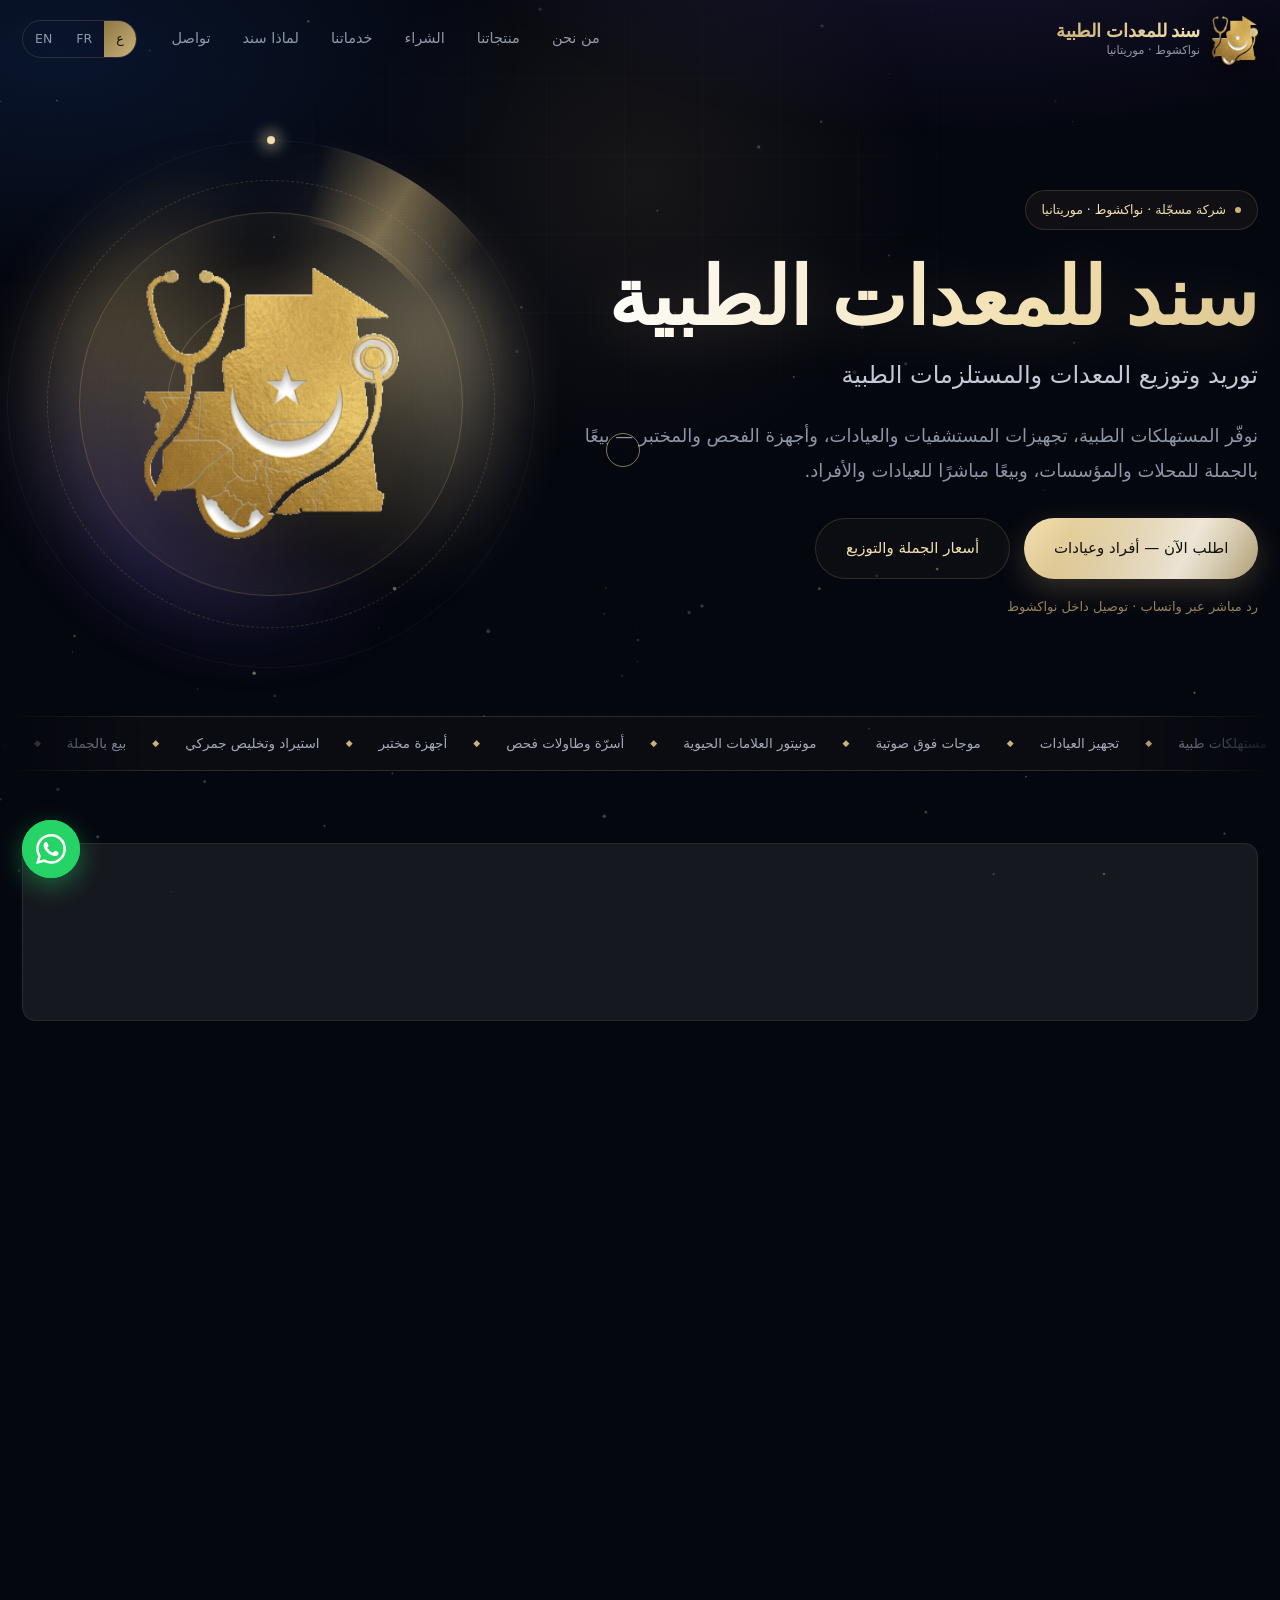
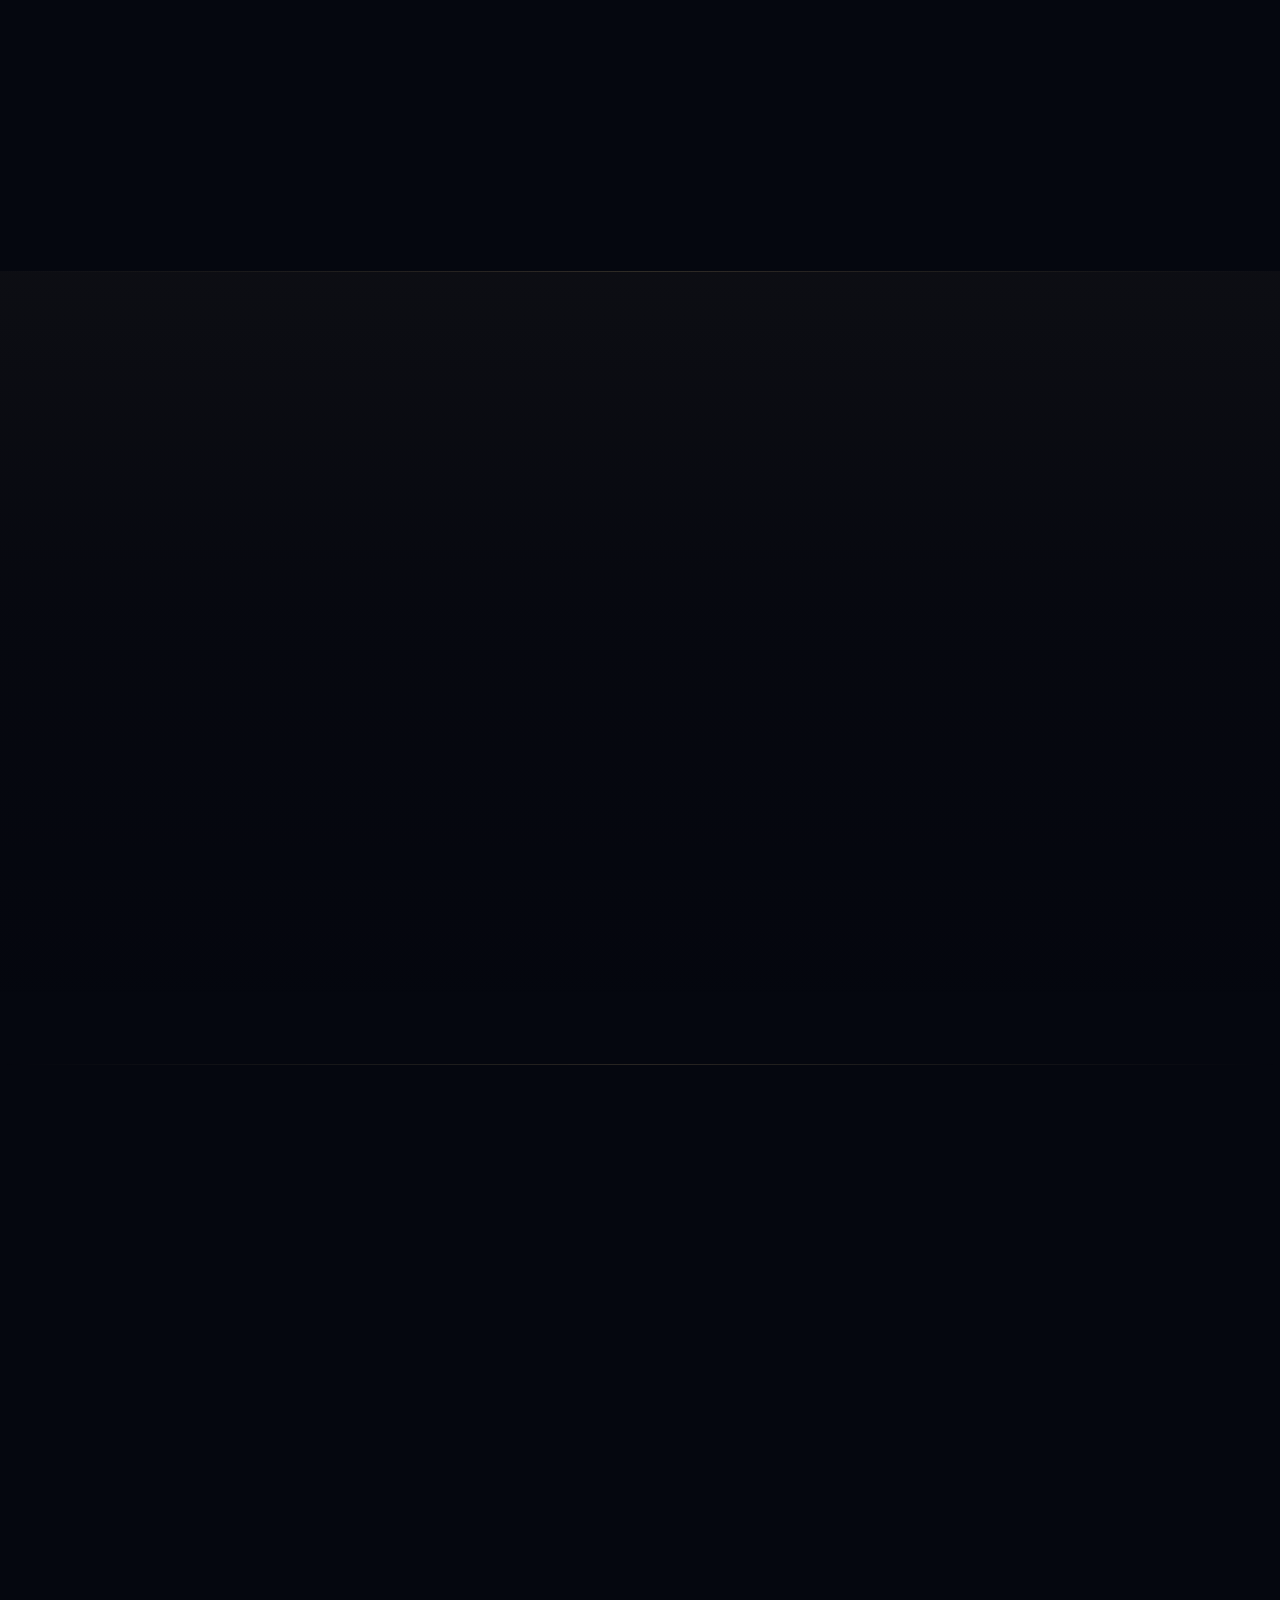
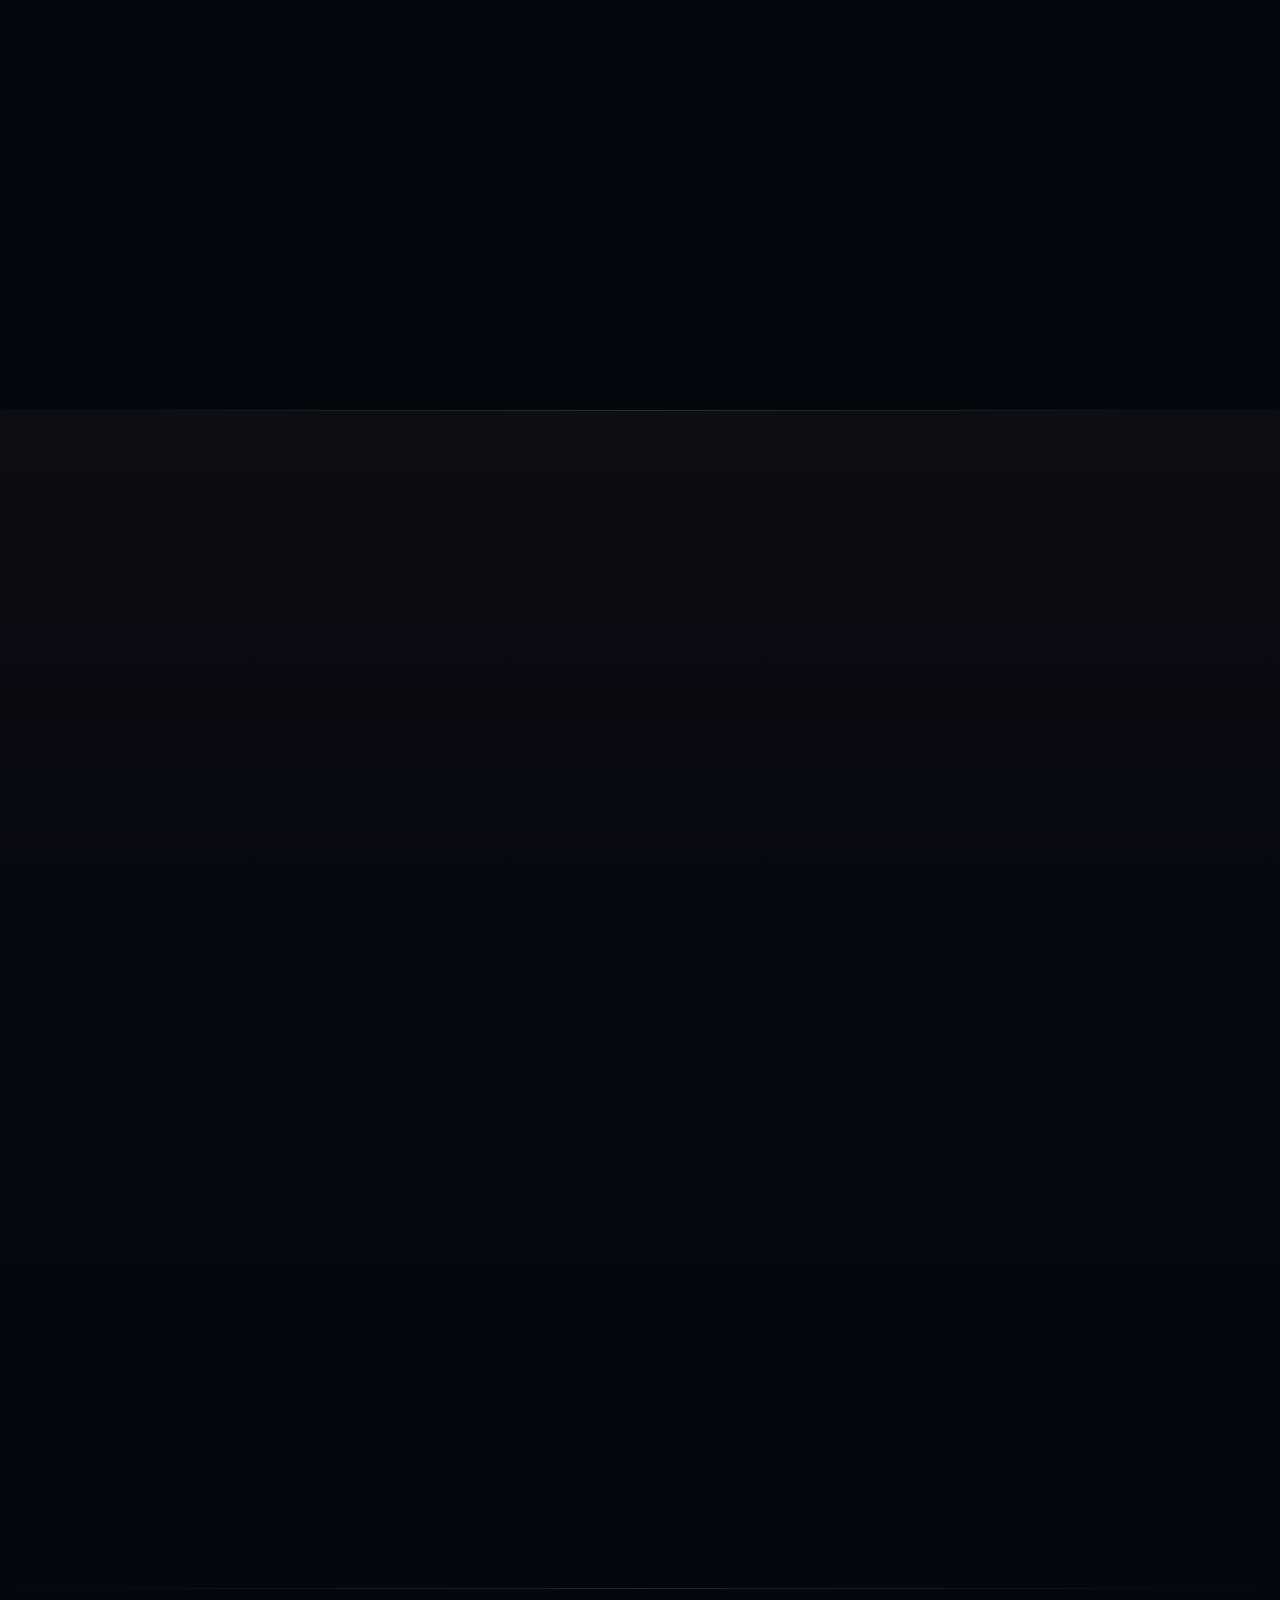
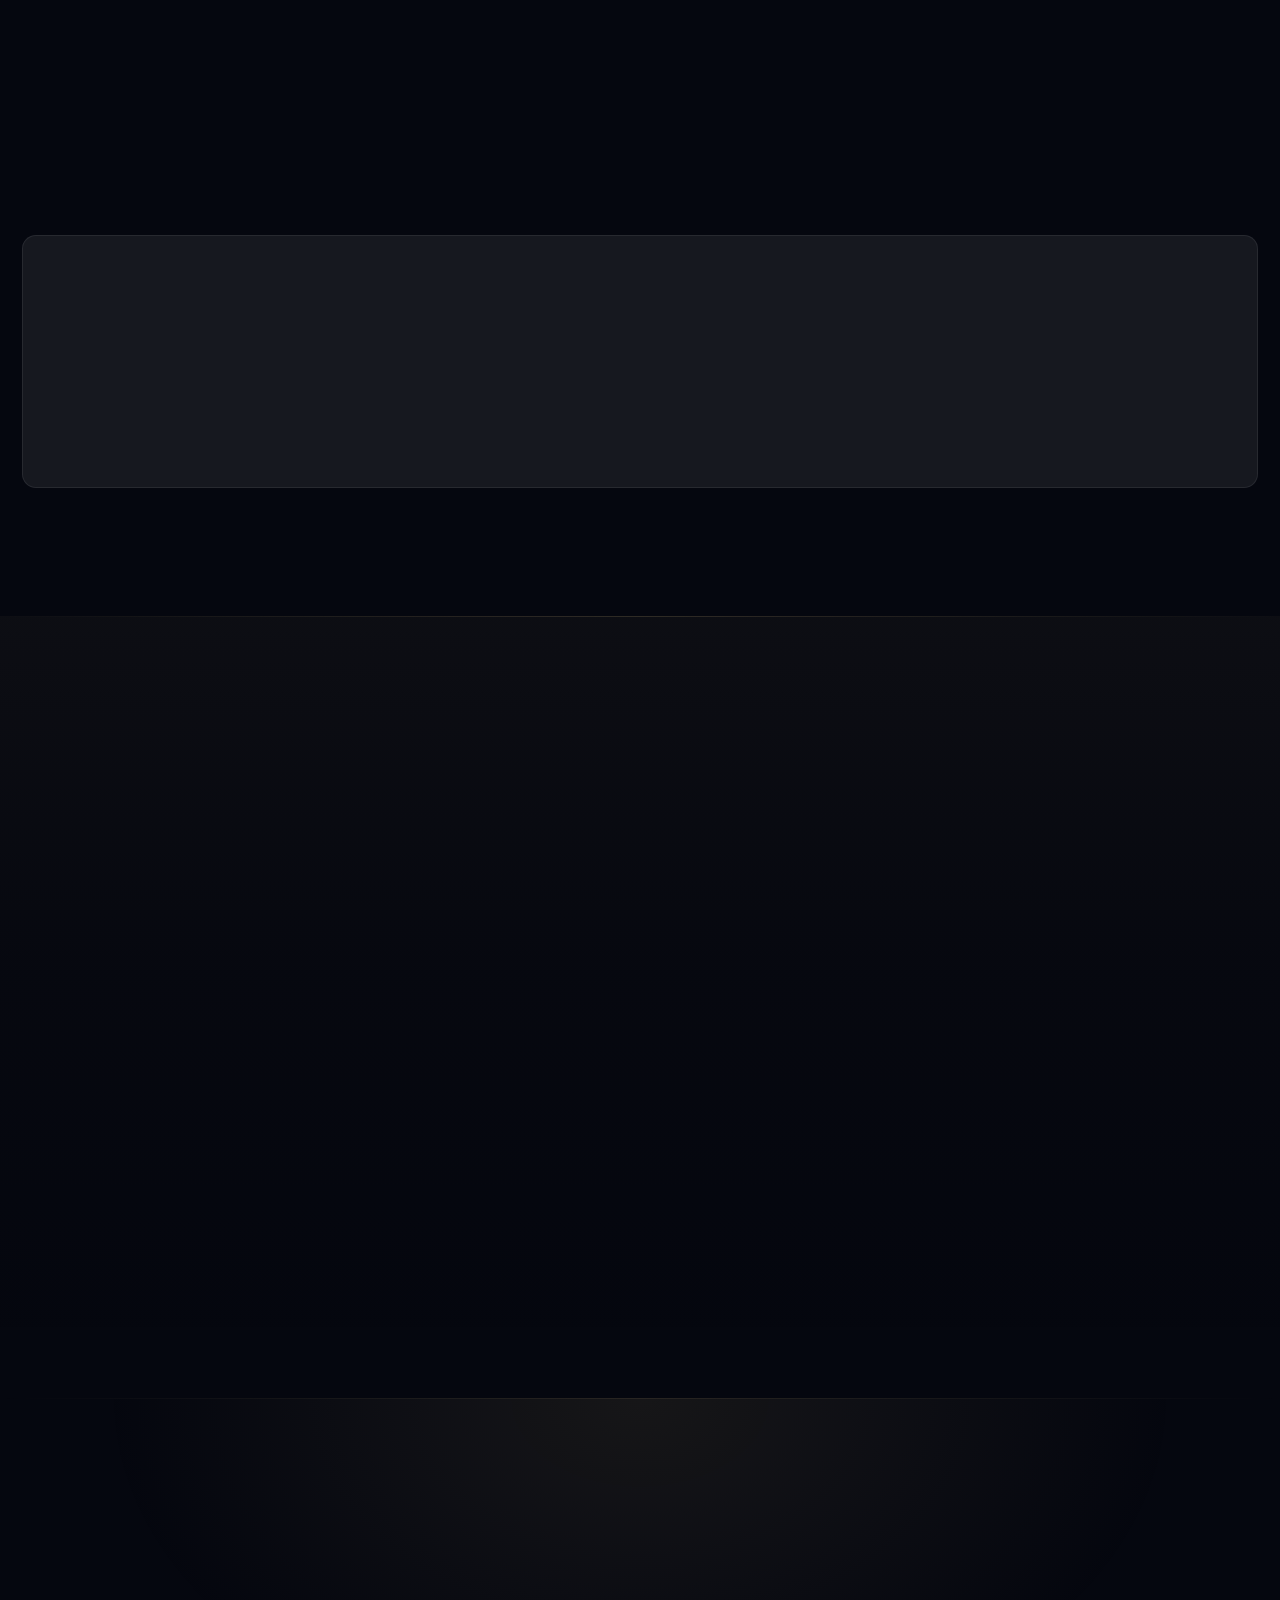
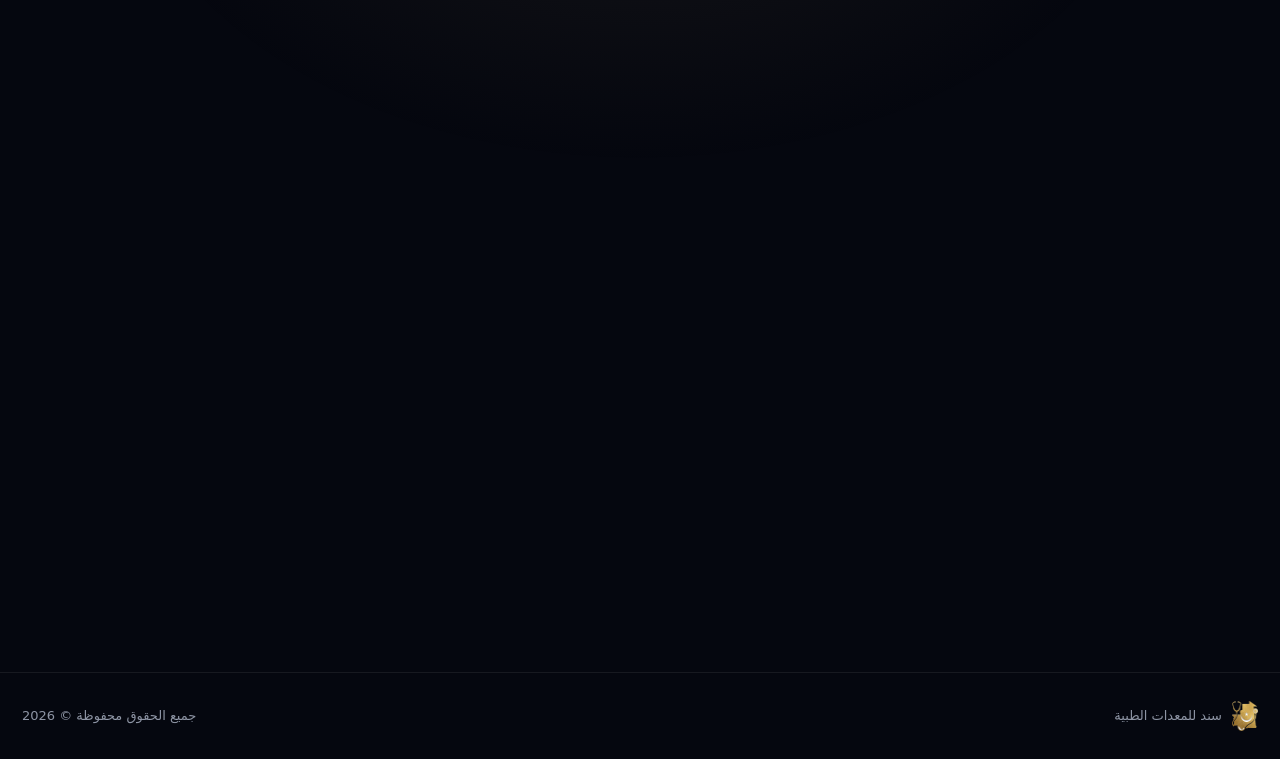
==== index.html @ a278392a "ربط الموقع بموقع الشركة على خرائط Google - إحداثيات وعنوان الشارع و hasMap/sameAs في بيانات Organiza" ====
<!DOCTYPE html>
<html lang="ar" dir="rtl">
<head>
<meta charset="utf-8">
<meta name="viewport" content="width=device-width, initial-scale=1">
<meta http-equiv="Content-Security-Policy" content="default-src 'none'; script-src 'self'; style-src 'self' https://fonts.googleapis.com; font-src https://fonts.gstatic.com; img-src 'self' data:; connect-src 'none'; object-src 'none'; base-uri 'none'; form-action 'none'; frame-src 'none'; manifest-src 'self'; upgrade-insecure-requests">
<meta name="referrer" content="strict-origin-when-cross-origin">
<title>سند للمعدات الطبية — توريد وتوزيع المعدات والمستلزمات الطبية | نواكشوط</title>
<meta name="description" content="شركة سند للمعدات الطبية في نواكشوط: مستهلكات طبية، تجهيز المستشفيات والعيادات، أجهزة فحص وتشخيص وأجهزة مختبر. بيع بالجملة للمحلات والمؤسسات وبيع مباشر للعيادات والأفراد.">
<meta name="theme-color" content="#05070f">
<meta name="application-name" content="سند للمعدات الطبية">
<meta name="apple-mobile-web-app-title" content="سند">
<link rel="canonical" href="https://mohamedabdselam.com/">
<meta property="og:type" content="website">
<meta property="og:url" content="https://mohamedabdselam.com/">
<meta property="og:site_name" content="سند للمعدات الطبية">
<meta property="og:title" content="سند للمعدات الطبية — نواكشوط، موريتانيا">
<meta property="og:description" content="معدات ومستلزمات طبية: بيع بالجملة للمحلات والمؤسسات، وبيع مباشر للعيادات والأفراد.">
<meta property="og:image" content="https://mohamedabdselam.com/assets/brand/og-cover.jpg">
<meta property="og:image:width" content="1200">
<meta property="og:image:height" content="630">
<meta property="og:locale" content="ar_MR">
<meta property="og:locale:alternate" content="fr_FR">
<meta property="og:locale:alternate" content="en_US">
<meta name="twitter:card" content="summary_large_image">
<meta name="twitter:title" content="سند للمعدات الطبية — نواكشوط، موريتانيا">
<meta name="twitter:description" content="معدات ومستلزمات طبية: بيع بالجملة للمحلات والمؤسسات، وبيع مباشر للعيادات والأفراد.">
<meta name="twitter:image" content="https://mohamedabdselam.com/assets/brand/og-cover.jpg">
<link rel="icon" href="assets/brand/favicon-64.png">
<link rel="apple-touch-icon" href="assets/brand/logo-256.png">
<link rel="preconnect" href="https://fonts.googleapis.com">
<link rel="preconnect" href="https://fonts.gstatic.com" crossorigin>
<link href="https://fonts.googleapis.com/css2?family=Amiri:wght@400;700&family=Cormorant+Garamond:wght@300;400;600&family=IBM+Plex+Sans+Arabic:wght@300;400;500;600&family=Inter:wght@300;400;500;600&display=swap" rel="stylesheet">
<link rel="stylesheet" href="assets/css/site.css">
<script src="assets/js/site.js" defer></script>
<script type="application/ld+json">
{
  "@context": "https://schema.org",
  "@graph": [
    {
      "@type": "WebSite",
      "@id": "https://mohamedabdselam.com/#website",
      "url": "https://mohamedabdselam.com/",
      "name": "سند للمعدات الطبية",
      "alternateName": ["سند", "Sened", "Sened Medical Equipment", "Sened Équipements Médicaux"],
      "inLanguage": ["ar", "fr", "en"],
      "publisher": { "@id": "https://mohamedabdselam.com/#organization" }
    },
    {
      "@type": ["Organization", "MedicalBusiness"],
      "@id": "https://mohamedabdselam.com/#organization",
      "name": "سند للمعدات الطبية",
      "alternateName": ["سند", "Sened", "Sened Medical Equipment", "Sened Équipements Médicaux"],
      "legalName": "سند للمعدات الطبية",
      "url": "https://mohamedabdselam.com/",
      "logo": {
        "@type": "ImageObject",
        "url": "https://mohamedabdselam.com/assets/brand/logo-256.png",
        "width": 256,
        "height": 259
      },
      "image": "https://mohamedabdselam.com/assets/brand/og-cover.jpg",
      "description": "توريد وتوزيع المعدات والمستلزمات الطبية في موريتانيا: بيع بالجملة للمحلات والمؤسسات، وبيع مباشر للعيادات والأفراد.",
      "address": {
        "@type": "PostalAddress",
        "streetAddress": "Medina 3",
        "addressLocality": "Nouakchott",
        "addressCountry": "MR"
      },
      "geo": { "@type": "GeoCoordinates", "latitude": 18.0822964, "longitude": -15.9849245 },
      "hasMap": "https://maps.google.com/?cid=6423900391902824991",
      "sameAs": ["https://maps.google.com/?cid=6423900391902824991"],
      "areaServed": { "@type": "Country", "name": "Mauritania" },
      "email": "contact@mohamedabdselam.com",
      "telephone": "+222-32-22-22-06",
      "contactPoint": [
        { "@type": "ContactPoint", "telephone": "+222-32-22-22-06", "contactType": "sales", "availableLanguage": ["Arabic", "French", "English"] },
        { "@type": "ContactPoint", "telephone": "+222-24-55-55-06", "contactType": "wholesale", "availableLanguage": ["Arabic", "French", "English"] }
      ],
      "knowsAbout": ["Medical Equipment", "Medical Consumables", "Laboratory Equipment", "Hospital Furniture", "Ultrasound", "Customs Clearance", "Import & Distribution"]
    }
  ]
}
</script>
</head>
<body>

<a class="skip" href="#main" data-i18n="skip">تخطَّ إلى المحتوى</a>

<div id="preloader" aria-hidden="true">
  <div class="pre-mark"><img src="assets/brand/logo-mark.png" alt=""></div>
  <div class="pre-bar"><i></i></div>
</div>

<div id="progress" aria-hidden="true"></div>
<canvas id="dust" aria-hidden="true"></canvas>
<div id="spot" aria-hidden="true"></div>
<div id="grain" aria-hidden="true"></div>
<div id="cursor" aria-hidden="true"><b></b></div>

<header id="hd">
  <div class="hd-in">
    <a class="brand" href="#top">
      <span class="brand-mark"><img src="assets/brand/logo-mark.png" alt="" width="44" height="47"></span>
      <span class="brand-txt">
        <strong data-i18n="brand">سند للمعدات الطبية</strong>
        <em data-i18n="brandSub">نواكشوط · موريتانيا</em>
      </span>
    </a>

    <nav id="nav" aria-label="التنقل الرئيسي" data-i18n-aria="navAria">
      <a href="#about" data-i18n="nav1">من نحن</a>
      <a href="#products" data-i18n="nav2">منتجاتنا</a>
      <a href="#buy" data-i18n="nav3">الشراء</a>
      <a href="#services" data-i18n="nav4">خدماتنا</a>
      <a href="#why" data-i18n="nav5">لماذا سند</a>
      <a href="#contact" data-i18n="nav6">تواصل</a>
    </nav>

    <div class="hd-side">
      <div class="lang" role="group" aria-label="اللغة" data-i18n-aria="langAria">
        <button type="button" data-lang="ar" class="on">ع</button>
        <button type="button" data-lang="fr">FR</button>
        <button type="button" data-lang="en">EN</button>
      </div>
      <button type="button" id="burger" aria-label="القائمة" data-i18n-aria="menuAria" aria-expanded="false"><i></i><i></i><i></i></button>
    </div>
  </div>
</header>

<main id="main">

  <section class="hero" id="top">
    <div class="hero-glow" data-px="0.04"></div>
    <div class="hero-grid" aria-hidden="true"></div>

    <div class="wrap hero-in">
      <div class="hero-txt">
        <p class="kicker rv"><span data-i18n="heroKicker">شركة مسجّلة · نواكشوط · موريتانيا</span></p>
        <h1 class="rv">
          <span class="h1-ar" data-i18n="heroTitle">سند للمعدات الطبية</span>
          <span class="h1-line" data-i18n="heroTitle2">توريد وتوزيع المعدات والمستلزمات الطبية</span>
        </h1>
        <p class="lead rv" data-i18n="heroSub">نوفّر المستهلكات الطبية، تجهيزات المستشفيات والعيادات، وأجهزة الفحص والمختبر — بيعًا بالجملة للمحلات والمؤسسات، وبيعًا مباشرًا للعيادات والأفراد.</p>
        <div class="hero-cta rv">
          <a class="btn btn-gold mag" href="https://wa.me/22232222206" target="_blank" rel="noopener noreferrer">
            <span data-i18n="ctaRetail">اطلب الآن — أفراد وعيادات</span>
          </a>
          <a class="btn btn-ghost mag" href="#buy"><span data-i18n="ctaWholesale">أسعار الجملة والتوزيع</span></a>
        </div>
        <p class="hero-note rv" data-i18n="heroNote">رد مباشر عبر واتساب · توصيل داخل نواكشوط</p>
      </div>

      <div class="hero-logo rv" data-px="-0.05">
        <div class="stage">
          <span class="halo"></span>
          <span class="ring r1"></span>
          <span class="ring r2"></span>
          <span class="ring r3"></span>
          <span class="orbit"><i></i></span>
          <img class="mark" src="assets/brand/logo-mark.png" alt="شعار سند للمعدات الطبية" data-i18n-alt="logoAlt" width="224" height="237">
          <span class="shine"></span>
          <span class="pulse"></span>
        </div>
      </div>
    </div>

    <div class="ticker" aria-hidden="true">
      <div class="ticker-in">
        <span data-i18n="tick1">مستهلكات طبية</span><b>◆</b>
        <span data-i18n="tick2">تجهيز العيادات</span><b>◆</b>
        <span data-i18n="tick3">موجات فوق صوتية</span><b>◆</b>
        <span data-i18n="tick4">مونيتور العلامات الحيوية</span><b>◆</b>
        <span data-i18n="tick5">أسرّة وطاولات فحص</span><b>◆</b>
        <span data-i18n="tick6">أجهزة مختبر</span><b>◆</b>
        <span data-i18n="tick7">استيراد وتخليص جمركي</span><b>◆</b>
        <span data-i18n="tick8">بيع بالجملة</span><b>◆</b>
      </div>
      <div class="ticker-in" aria-hidden="true">
        <span data-i18n="tick1">مستهلكات طبية</span><b>◆</b>
        <span data-i18n="tick2">تجهيز العيادات</span><b>◆</b>
        <span data-i18n="tick3">موجات فوق صوتية</span><b>◆</b>
        <span data-i18n="tick4">مونيتور العلامات الحيوية</span><b>◆</b>
        <span data-i18n="tick5">أسرّة وطاولات فحص</span><b>◆</b>
        <span data-i18n="tick6">أجهزة مختبر</span><b>◆</b>
        <span data-i18n="tick7">استيراد وتخليص جمركي</span><b>◆</b>
        <span data-i18n="tick8">بيع بالجملة</span><b>◆</b>
      </div>
    </div>
  </section>

  <section class="stats">
    <div class="wrap">
      <div class="stats-grid">
        <div class="stat rv"><span class="num" data-count="26">26</span><span class="lbl" data-i18n="stat1">نقطة بيع نزوّدها</span></div>
        <div class="stat rv"><span class="num" data-count="2020">2020</span><span class="lbl" data-i18n="stat2">في القطاع الطبي منذ</span></div>
        <div class="stat rv"><span class="num" data-count="2022">2022</span><span class="lbl" data-i18n="stat3">تخليص جمركي منذ</span></div>
        <div class="stat rv"><span class="num" data-count="100" data-suffix="%">100%</span><span class="lbl" data-i18n="stat4">دورة الاستيراد تُدار داخليًا</span></div>
      </div>
    </div>
  </section>

  <section class="sec" id="about">
    <div class="wrap about-grid">
      <div class="about-txt">
        <p class="label rv"><i></i><span data-i18n="aboutLabel">من نحن</span></p>
        <h2 class="rv" data-i18n="aboutTitle">شركة موريتانية للمعدات الطبية، من الاستيراد إلى بابك.</h2>
        <p class="rv" data-i18n="aboutP1">سند شركة مسجّلة في نواكشوط، متخصّصة في توريد المعدات والمستلزمات الطبية. نستورد مباشرة من الموردين والمصنّعين في الخارج، ونتولّى بأنفسنا كامل الدورة: التفاوض، الوثائق، الشحن، التخليص الجمركي، التخزين، ثم التوزيع.</p>
        <p class="rv" data-i18n="aboutP2">نعمل على مستويين في الوقت نفسه: توريد بالجملة لمحلات وشركات المعدات الطبية والمستشفيات، وبيع مباشر للعيادات والمهنيين والأفراد الذين يحتاجون جهازًا أو مستلزمات بعينها.</p>
        <p class="rv" data-i18n="aboutP3">لأننا نملك خبرة تخليص جمركي داخل الشركة، نحسب التكلفة النهائية قبل الشراء — فالسعر الذي نعرضه هو السعر الذي يصل.</p>
        <ul class="pills rv">
          <li data-i18n="pill1">استيراد مباشر</li>
          <li data-i18n="pill2">تخليص جمركي داخلي</li>
          <li data-i18n="pill3">مخزون دائم للمستهلكات</li>
          <li data-i18n="pill4">توصيل داخل نواكشوط</li>
        </ul>
      </div>
      <div class="about-media rv" data-px="-0.03">
        <div class="frame tilt">
          <img src="assets/gal-clinic.jpg" alt="غرفة فحص مجهّزة" data-i18n-alt="aboutImgAlt" loading="lazy" width="900" height="600">
          <span class="frame-corner tl"></span><span class="frame-corner tr"></span>
          <span class="frame-corner bl"></span><span class="frame-corner br"></span>
        </div>
        <p class="stamp" data-i18n="aboutStamp">نواكشوط · موريتانيا</p>
      </div>
    </div>
  </section>

  <section class="sec alt" id="products">
    <div class="wrap">
      <p class="label rv center"><i></i><span data-i18n="prodLabel">منتجاتنا</span></p>
      <h2 class="center rv" data-i18n="prodTitle">أربع عائلات من المنتجات نغطّيها بالكامل.</h2>
      <p class="sub center rv" data-i18n="prodSub">من القفاز الواحد إلى تجهيز عيادة كاملة أو جهاز موجات فوق صوتية.</p>

      <div class="cards">
        <article class="card tilt rv">
          <span class="card-n">01</span>
          <div class="card-img"><img src="assets/tiles/lab-tubes.jpg" alt="" loading="lazy" width="600" height="400"></div>
          <h3 data-i18n="p1t">المستهلكات الطبية</h3>
          <p data-i18n="p1d">قفازات، حقن، ضمادات وشاش، كمامات، مطهرات ومستلزمات الاستعمال اليومي — طلب متكرر ومخزون دائم.</p>
        </article>

        <article class="card tilt rv">
          <span class="card-n">02</span>
          <div class="card-img"><img src="assets/tiles/furn-examroom.jpg" alt="" loading="lazy" width="600" height="400"></div>
          <h3 data-i18n="p2t">تجهيز المستشفيات والعيادات</h3>
          <p data-i18n="p2d">أسرّة طبية، طاولات فحص، كراسي وعربات، أثاث ووحدات تجهيز أولي للغرف والأقسام.</p>
        </article>

        <article class="card tilt rv">
          <span class="card-n">03</span>
          <div class="card-img"><img src="assets/gal-ultrasound.jpg" alt="" loading="lazy" width="600" height="400"></div>
          <h3 data-i18n="p3t">أجهزة الفحص والتشخيص</h3>
          <p data-i18n="p3d">أجهزة الموجات فوق الصوتية (Ultrasound)، مونيتور العلامات الحيوية، وأجهزة الفحص السريري الأساسية.</p>
        </article>

        <article class="card tilt rv">
          <span class="card-n">04</span>
          <div class="card-img"><img src="assets/gal-analyser.jpg" alt="" loading="lazy" width="600" height="400"></div>
          <h3 data-i18n="p4t">أجهزة ومعدات المختبر</h3>
          <p data-i18n="p4d">محلّلات وأجهزة طرد مركزي، مجاهر ومستلزمات التحاليل — لمختبرات العيادات والمراكز الصحية.</p>
        </article>
      </div>
    </div>
  </section>

  <section class="sec" id="buy">
    <div class="wrap">
      <p class="label rv center"><i></i><span data-i18n="buyLabel">كيف تشتري</span></p>
      <h2 class="center rv" data-i18n="buyTitle">مساران للشراء — اختر ما يناسبك.</h2>
      <p class="sub center rv" data-i18n="buySub">لكل مسار رقم واتساب مخصّص، حتى يصلك الرد من الشخص المناسب مباشرة.</p>

      <div class="chan">
        <article class="chan-card retail rv">
          <span class="chan-badge" data-i18n="chan1Badge">الأكثر طلبًا</span>
          <h3 data-i18n="chan1Title">للأفراد والعيادات</h3>
          <p data-i18n="chan1Desc">تحتاج جهازًا أو مستلزمات لعيادتك أو لاستعمالك الخاص؟ أرسل لنا ما تريد ونجيبك بالسعر والتوفّر مباشرة.</p>
          <ul>
            <li data-i18n="chan1L1">بيع بالقطعة وبكميات صغيرة</li>
            <li data-i18n="chan1L2">استشارة في اختيار الجهاز المناسب</li>
            <li data-i18n="chan1L3">توصيل داخل نواكشوط</li>
          </ul>
          <a class="btn btn-gold mag" href="https://wa.me/22232222206" target="_blank" rel="noopener noreferrer">
            <span data-i18n="chan1Cta">واتساب المبيعات</span>
          </a>
          <p class="chan-num" dir="ltr">+222 32 22 22 06</p>
        </article>

        <article class="chan-card whole rv">
          <span class="chan-badge alt" data-i18n="chan2Badge">للمؤسسات</span>
          <h3 data-i18n="chan2Title">للمحلات والشركات والمستشفيات</h3>
          <p data-i18n="chan2Desc">أسعار جملة وكميات للمحلات وشركات المعدات الطبية والمستشفيات، مع إمكانية التوريد الدوري والاتفاقيات طويلة الأمد.</p>
          <ul>
            <li data-i18n="chan2L1">أسعار جملة وكميات</li>
            <li data-i18n="chan2L2">توريد دوري وعقود تزويد</li>
            <li data-i18n="chan2L3">استيراد حسب الطلب وتخليص جمركي</li>
          </ul>
          <a class="btn btn-ghost mag" href="https://wa.me/22224555506" target="_blank" rel="noopener noreferrer">
            <span data-i18n="chan2Cta">واتساب الجملة والتوزيع</span>
          </a>
          <p class="chan-num" dir="ltr">+222 24 55 55 06</p>
        </article>
      </div>
    </div>
  </section>

  <section class="sec alt" id="services">
    <div class="wrap">
      <p class="label rv center"><i></i><span data-i18n="servLabel">خدماتنا</span></p>
      <h2 class="center rv" data-i18n="servTitle">ما نقدّمه إضافة إلى البيع.</h2>

      <div class="serv">
        <article class="serv-card rv">
          <span class="serv-n">01</span>
          <h3 data-i18n="s1t">التوريد بالجملة والتوزيع</h3>
          <p data-i18n="s1d">تزويد المحلات وشركات المعدات الطبية والمستشفيات بالمعدات والمستهلكات بكميات وأسعار جملة.</p>
        </article>
        <article class="serv-card rv">
          <span class="serv-n">02</span>
          <h3 data-i18n="s2t">الاستيراد والتخليص الجمركي</h3>
          <p data-i18n="s2d">وثائق الاستيراد، التخليص في الميناء، والتسليم — تُدار داخل الشركة بلا وسيط، فلا تتعطّل البضاعة.</p>
        </article>
        <article class="serv-card rv">
          <span class="serv-n">03</span>
          <h3 data-i18n="s3t">التمثيل المحلي للموردين الأجانب</h3>
          <p data-i18n="s3d">شريك محلي للاستيراد والتخليص للمصنّعين والموردين الذين لديهم مشترون في موريتانيا بلا كيان محلي.</p>
        </article>
      </div>

      <div class="serv-strip rv">
        <div class="frame wide tilt">
          <img src="assets/gal-customs.jpg" alt="" loading="lazy" width="1200" height="500">
        </div>
        <p class="stamp center" data-i18n="servStamp">من الميناء إلى المستودع إلى العميل</p>
      </div>
    </div>
  </section>

  <section class="sec" id="why">
    <div class="wrap">
      <p class="label rv center"><i></i><span data-i18n="whyLabel">لماذا سند</span></p>
      <h2 class="center rv" data-i18n="whyTitle">أربعة أسباب تجعل التعامل معنا أسهل.</h2>

      <div class="why-grid">
        <article class="why-item rv"><span>01</span><div><h3 data-i18n="w1t">قناة توزيع قائمة</h3><p data-i18n="w1d">نزوّد 26 نقطة بيع. المنتج الذي يدخل عبرنا يصل إلى السوق من خلال شبكة، لا من واجهة واحدة.</p></div></article>
        <article class="why-item rv"><span>02</span><div><h3 data-i18n="w2t">تخليص جمركي داخلي</h3><p data-i18n="w2d">خبرة تخليص ممارسة منذ 2022 داخل الشركة — بضاعتك لا تنتظر طرفًا ثالثًا في الميناء.</p></div></article>
        <article class="why-item rv"><span>03</span><div><h3 data-i18n="w3t">سعر نهائي شفاف</h3><p data-i18n="w3d">نحسب التكلفة النهائية (المنتج + الشحن + الرسوم + التسليم) قبل الشراء. السعر المعروض هو السعر النهائي.</p></div></article>
        <article class="why-item rv"><span>04</span><div><h3 data-i18n="w4t">دورة استيراد كاملة</h3><p data-i18n="w4d">من المصدر إلى التسليم: تفاوض، وثائق، تخليص، تخزين وتوزيع — من جهة واحدة مسؤولة.</p></div></article>
      </div>
    </div>
  </section>

  <section class="sec alt" id="faq">
    <div class="wrap narrow">
      <p class="label rv center"><i></i><span data-i18n="faqLabel">الأسئلة الشائعة</span></p>
      <h2 class="center rv" data-i18n="faqTitle">أسئلة يطرحها عملاؤنا.</h2>

      <div class="faq">
        <div class="q rv">
          <button type="button" aria-expanded="false"><span data-i18n="q1">هل تبيعون للأفراد أم للجملة فقط؟</span><i></i></button>
          <div class="a"><p data-i18n="a1">الاثنان معًا. لدينا مسار بيع مباشر للأفراد والعيادات بالقطعة، ومسار جملة وتوزيع للمحلات والشركات والمستشفيات، ولكل مسار رقم واتساب خاص.</p></div>
        </div>
        <div class="q rv">
          <button type="button" aria-expanded="false"><span data-i18n="q2">ما المنتجات التي توفّرونها؟</span><i></i></button>
          <div class="a"><p data-i18n="a2">المستهلكات الطبية، تجهيزات المستشفيات والعيادات، أجهزة الفحص والتشخيص مثل الموجات فوق الصوتية ومونيتور العلامات الحيوية، وأجهزة ومستلزمات المختبر.</p></div>
        </div>
        <div class="q rv">
          <button type="button" aria-expanded="false"><span data-i18n="q3">كيف أطلب وكم يستغرق الرد؟</span><i></i></button>
          <div class="a"><p data-i18n="a3">أرسل اسم المنتج أو صورته على واتساب المناسب، ونجيبك بالسعر والتوفّر ومدة التسليم. إن لم يكن المنتج متوفرًا نستورده حسب الطلب.</p></div>
        </div>
        <div class="q rv">
          <button type="button" aria-expanded="false"><span data-i18n="q4">هل توفّرون التوصيل؟</span><i></i></button>
          <div class="a"><p data-i18n="a4">نعم، التوصيل داخل نواكشوط. أما الشحن إلى بقية الولايات فيُرتَّب حسب حجم الطلب.</p></div>
        </div>
        <div class="q rv">
          <button type="button" aria-expanded="false"><span data-i18n="q5">هل تمثّلون مصنّعين أجانب في موريتانيا؟</span><i></i></button>
          <div class="a"><p data-i18n="a5">نعم. نبحث عن اتفاقيات وكالة وتوزيع مع مصنّعي المعدات الطبية، ونوفّر قناة جملة قائمة وتخليصًا جمركيًا داخليًا. تواصل معنا عبر رقم الجملة أو البريد الإلكتروني.</p></div>
        </div>
      </div>
    </div>
  </section>

  <section class="sec cta" id="contact">
    <div class="wrap narrow center">
      <div class="cta-mark rv"><img src="assets/brand/logo-mark.png" alt="" width="90" height="95"></div>
      <h2 class="rv" data-i18n="ctaTitle">اطلب ما تحتاجه اليوم.</h2>
      <p class="lead rv" data-i18n="ctaText">سواء كنت عيادة أو محلًّا أو مستشفى أو فردًا — راسلنا وسنجيبك بالسعر والتوفّر مباشرة.</p>

      <div class="contact-grid rv">
        <a class="cbox mag" href="https://wa.me/22232222206" target="_blank" rel="noopener noreferrer">
          <span class="cbox-k" data-i18n="cbox1k">أفراد وعيادات</span>
          <span class="cbox-v" dir="ltr">+222 32 22 22 06</span>
          <span class="cbox-t" data-i18n="cbox1t">واتساب المبيعات</span>
        </a>
        <a class="cbox mag" href="https://wa.me/22224555506" target="_blank" rel="noopener noreferrer">
          <span class="cbox-k" data-i18n="cbox2k">جملة وتوزيع</span>
          <span class="cbox-v" dir="ltr">+222 24 55 55 06</span>
          <span class="cbox-t" data-i18n="cbox2t">واتساب المؤسسات</span>
        </a>
        <a class="cbox mag" href="mailto:contact@mohamedabdselam.com">
          <span class="cbox-k" data-i18n="cbox3k">البريد الإلكتروني</span>
          <span class="cbox-v" dir="ltr">contact@mohamedabdselam.com</span>
          <span class="cbox-t" data-i18n="cbox3t">للموردين والعروض</span>
        </a>
        <a class="cbox mag" href="https://maps.google.com/?cid=6423900391902824991" target="_blank" rel="noopener noreferrer">
          <span class="cbox-k" data-i18n="cbox4k">موقعنا</span>
          <span class="cbox-v" data-i18n="cbox4v">المدينة 3 — نواكشوط</span>
          <span class="cbox-t" data-i18n="cbox4t">افتح في خرائط Google</span>
        </a>
      </div>
      <p class="hero-note rv" data-i18n="ctaNote">نواكشوط · موريتانيا — نتحدث العربية والفرنسية والإنجليزية</p>
    </div>
  </section>

</main>

<footer>
  <div class="wrap foot">
    <p class="foot-brand"><img src="assets/brand/logo-mark.png" alt="" width="28" height="30"><span data-i18n="brand">سند للمعدات الطبية</span></p>
    <p class="foot-c"><span data-i18n="footRights">جميع الحقوق محفوظة</span> © <span id="year">2026</span></p>
  </div>
</footer>

<a class="wa-float" href="https://wa.me/22232222206" target="_blank" rel="noopener noreferrer" aria-label="واتساب" data-i18n-aria="waAria">
  <svg viewBox="0 0 24 24" aria-hidden="true"><path d="M17.472 14.382c-.297-.149-1.758-.867-2.03-.967-.273-.099-.471-.148-.67.15-.197.297-.767.966-.94 1.164-.173.199-.347.223-.644.075-.297-.15-1.255-.463-2.39-1.475-.883-.788-1.48-1.761-1.653-2.059-.173-.297-.018-.458.13-.606.134-.133.298-.347.446-.52.149-.174.198-.298.298-.497.099-.198.05-.371-.025-.52-.075-.149-.669-1.612-.916-2.207-.242-.579-.487-.5-.669-.51-.173-.008-.371-.01-.57-.01-.198 0-.52.074-.792.372-.272.297-1.04 1.016-1.04 2.479 0 1.462 1.065 2.875 1.213 3.074.149.198 2.096 3.2 5.077 4.487.709.306 1.262.489 1.694.625.712.227 1.36.195 1.871.118.571-.085 1.758-.719 2.006-1.413.248-.694.248-1.289.173-1.413-.074-.124-.272-.198-.57-.347m-5.421 7.403h-.004a9.87 9.87 0 01-5.031-1.378l-.361-.214-3.741.982.998-3.648-.235-.374a9.86 9.86 0 01-1.51-5.26c.001-5.45 4.436-9.884 9.888-9.884 2.64 0 5.122 1.03 6.988 2.898a9.825 9.825 0 012.893 6.994c-.003 5.45-4.437 9.884-9.885 9.884m8.413-18.297A11.815 11.815 0 0012.05 0C5.495 0 .16 5.335.157 11.892c0 2.096.547 4.142 1.588 5.945L.057 24l6.305-1.654a11.882 11.882 0 005.683 1.448h.005c6.554 0 11.89-5.335 11.893-11.893a11.821 11.821 0 00-3.48-8.413z"/></svg>
</a>

<noscript>
  <div class="ns">
    <h2>سند للمعدات الطبية — نواكشوط، موريتانيا</h2>
    <p>معدات ومستلزمات طبية: بيع بالجملة للمحلات والمؤسسات، وبيع مباشر للعيادات والأفراد.</p>
    <p>أفراد وعيادات: <a href="https://wa.me/22232222206" rel="noopener noreferrer">+222 32 22 22 06</a> — جملة وتوزيع: <a href="https://wa.me/22224555506" rel="noopener noreferrer">+222 24 55 55 06</a></p>
  </div>
</noscript>

</body>
</html>
---- assets/css/site.css ----
/* Sened Medical Equipment — site styles */

:root{
  --ink:#05070f;
  --ink-2:#080b17;
  --ink-3:#0b1020;
  --gold:#cbb27a;
  --gold-2:#f2dfae;
  --gold-3:#8d7743;
  --text:#e9edf7;
  --muted:rgba(213,222,241,.66);
  --line:rgba(203,178,122,.18);
  --line-2:rgba(255,255,255,.07);
  --wa:#25d366;
  --ar-body:"IBM Plex Sans Arabic","Inter",system-ui,sans-serif;
  --ar-disp:"Amiri","IBM Plex Sans Arabic",Georgia,serif;
  --lat-disp:"Cormorant Garamond",Georgia,serif;
  --r:14px;
  --ease:cubic-bezier(.2,.8,.2,1);
}

*{box-sizing:border-box}
html{scroll-behavior:smooth;-webkit-text-size-adjust:100%;scroll-padding-top:86px}
body{
  margin:0;background:var(--ink);color:var(--text);
  font-family:var(--ar-body);font-weight:300;line-height:1.9;
  overflow-x:hidden;-webkit-font-smoothing:antialiased;
}
body.lock{overflow:hidden}
img{max-width:100%;display:block}
a{color:var(--gold);text-decoration:none}
h1,h2,h3{margin:0;font-weight:400;line-height:1.35}
p{margin:0 0 18px}
ul{margin:0;padding:0;list-style:none}
button{font:inherit;color:inherit;background:none;border:0;cursor:pointer}
::selection{background:rgba(203,178,122,.3);color:#fff}

/* latin scripts get their own display face + tracking; Arabic never gets letter-spacing */
html[lang="fr"] h1,html[lang="en"] h1,
html[lang="fr"] h2,html[lang="en"] h2{font-family:var(--lat-disp);font-weight:400}
html[lang="fr"] body,html[lang="en"] body{font-family:"Inter",system-ui,sans-serif;line-height:1.75}
html[lang="ar"] .kicker span,html[lang="ar"] .label span{letter-spacing:normal}

.wrap{width:min(1240px,100% - 44px);margin-inline:auto}
.wrap.narrow{width:min(880px,100% - 44px)}
.center{text-align:center}
.sec{position:relative;padding:clamp(76px,10vw,140px) 0;z-index:2}
.sec.alt{background:linear-gradient(180deg,rgba(203,178,122,.045),rgba(203,178,122,.012) 45%,transparent)}
.sec.alt::before,.sec.alt::after{content:"";position:absolute;inset-inline:0;height:1px;background:linear-gradient(90deg,transparent,var(--line),transparent)}
.sec.alt::before{top:0}
.sec.alt::after{bottom:0}

.skip{position:fixed;top:-100px;inset-inline-start:16px;z-index:200;background:var(--gold);color:#0a0a0a;padding:10px 18px;border-radius:8px;transition:top .25s}
.skip:focus{top:16px}
:focus-visible{outline:2px solid var(--gold-2);outline-offset:3px;border-radius:6px}

/* ---------- ambient layers ---------- */
#dust{position:fixed;inset:0;z-index:0;pointer-events:none;opacity:.75}
#spot{position:fixed;inset:0;z-index:1;pointer-events:none;
  background:radial-gradient(420px 420px at var(--mx,50%) var(--my,20%),rgba(203,178,122,.09),transparent 70%);
  transition:background .35s linear}
#grain{position:fixed;inset:-120px;z-index:3;pointer-events:none;opacity:.05;mix-blend-mode:overlay;
  background-image:radial-gradient(#fff 1px,transparent 1px);background-size:3px 3px;animation:grain 6s steps(6) infinite}
@keyframes grain{
  0%{transform:translate(0,0)}20%{transform:translate(-8px,4px)}40%{transform:translate(6px,-6px)}
  60%{transform:translate(-4px,8px)}80%{transform:translate(8px,2px)}100%{transform:translate(0,0)}}

#progress{position:fixed;top:0;inset-inline-start:0;height:2px;width:0;z-index:120;
  background:linear-gradient(90deg,var(--gold-3),var(--gold-2),var(--gold));box-shadow:0 0 14px rgba(203,178,122,.7)}

#cursor{position:fixed;top:0;left:0;z-index:150;pointer-events:none;opacity:0;transition:opacity .3s}
#cursor b{position:absolute;width:34px;height:34px;margin:-17px 0 0 -17px;border:1px solid rgba(203,178,122,.65);border-radius:50%;
  display:block;transition:transform .18s var(--ease),background .25s,border-color .25s}
body.has-cursor #cursor{opacity:1}
body.cursor-hot #cursor b{transform:scale(1.6);background:rgba(203,178,122,.14);border-color:var(--gold-2)}

/* ---------- preloader ---------- */
#preloader{position:fixed;inset:0;z-index:300;display:grid;place-content:center;gap:26px;justify-items:center;
  background:var(--ink);transition:opacity .7s var(--ease),visibility .7s}
#preloader.done{opacity:0;visibility:hidden}
.pre-mark img{width:96px;filter:drop-shadow(0 0 26px rgba(203,178,122,.5));animation:preIn 1.1s var(--ease) both}
.pre-bar{width:180px;height:2px;background:rgba(255,255,255,.09);overflow:hidden;border-radius:2px}
.pre-bar i{display:block;height:100%;width:40%;background:linear-gradient(90deg,transparent,var(--gold-2),transparent);animation:preBar 1.1s linear infinite}
@keyframes preIn{from{opacity:0;transform:scale(.82) translateY(14px)}to{opacity:1;transform:none}}
@keyframes preBar{from{transform:translateX(-120%)}to{transform:translateX(320%)}}

/* ---------- header ---------- */
#hd{position:fixed;inset-inline:0;top:0;z-index:110;transition:background .4s,backdrop-filter .4s,border-color .4s,padding .4s}
#hd{border-bottom:1px solid transparent}
#hd.stuck{background:rgba(5,7,15,.82);backdrop-filter:blur(16px) saturate(140%);border-bottom-color:var(--line)}
.hd-in{width:min(1240px,100% - 44px);margin-inline:auto;display:flex;align-items:center;gap:22px;
  padding:16px 0;transition:padding .4s var(--ease)}
#hd.stuck .hd-in{padding:10px 0}

.brand{display:flex;align-items:center;gap:12px;color:var(--text)}
.brand-mark{position:relative;display:grid;place-items:center;width:46px;height:46px;flex:none}
.brand-mark::before{content:"";position:absolute;inset:-6px;border-radius:50%;
  background:radial-gradient(circle,rgba(203,178,122,.3),transparent 70%);opacity:0;transition:opacity .4s}
.brand:hover .brand-mark::before{opacity:1}
.brand-mark img{width:100%;height:auto;filter:drop-shadow(0 3px 10px rgba(0,0,0,.6))}
.brand-txt{display:flex;flex-direction:column;line-height:1.3;min-width:0}
.brand-txt strong{font-family:var(--ar-disp);font-weight:700;font-size:18px;white-space:nowrap;
  background:linear-gradient(105deg,var(--gold),var(--gold-2) 45%,var(--gold));background-size:220% 100%;
  -webkit-background-clip:text;background-clip:text;color:transparent;animation:shimmer 7s linear infinite}
.brand-txt em{font-style:normal;font-size:11.5px;color:var(--muted)}
@keyframes shimmer{from{background-position:0% 50%}to{background-position:220% 50%}}

#nav{display:flex;gap:6px;margin-inline-start:auto}
#nav a{position:relative;padding:8px 13px;font-size:14.5px;color:var(--muted);border-radius:8px;transition:color .3s}
#nav a::after{content:"";position:absolute;inset-inline:13px;bottom:4px;height:1px;background:var(--gold);
  transform:scaleX(0);transform-origin:var(--to,right);transition:transform .35s var(--ease)}
#nav a:hover{color:var(--gold-2)}
#nav a:hover::after{transform:scaleX(1)}
#nav a.active{color:var(--gold-2)}
#nav a.active::after{transform:scaleX(1)}

.hd-side{display:flex;align-items:center;gap:10px}
.lang{display:flex;border:1px solid var(--line);border-radius:999px;overflow:hidden}
.lang button{padding:6px 12px;font-size:12.5px;color:var(--muted);transition:background .3s,color .3s}
.lang button:hover{color:var(--gold-2)}
.lang button.on{background:linear-gradient(135deg,var(--gold-3),var(--gold));color:#141005;font-weight:500}

#burger{display:none;flex-direction:column;gap:5px;padding:10px;border:1px solid var(--line);border-radius:10px}
#burger i{display:block;width:20px;height:1.6px;background:var(--gold);transition:transform .35s var(--ease),opacity .25s}
#burger.on i:nth-child(1){transform:translateY(6.6px) rotate(45deg)}
#burger.on i:nth-child(2){opacity:0}
#burger.on i:nth-child(3){transform:translateY(-6.6px) rotate(-45deg)}

/* ---------- hero ---------- */
.hero{position:relative;z-index:2;padding:clamp(120px,17vw,190px) 0 0;overflow:hidden}
.hero-glow{position:absolute;inset:-30% -10% auto;height:120%;pointer-events:none;
  background:radial-gradient(58% 44% at 72% 12%,rgba(103,78,196,.20),transparent 62%),
             radial-gradient(46% 38% at 12% 30%,rgba(24,72,150,.22),transparent 66%),
             radial-gradient(40% 30% at 50% 0%,rgba(203,178,122,.13),transparent 70%)}
.hero-grid{position:absolute;inset:0;pointer-events:none;opacity:.35;
  background-image:linear-gradient(var(--line-2) 1px,transparent 1px),linear-gradient(90deg,var(--line-2) 1px,transparent 1px);
  background-size:78px 78px;
  -webkit-mask-image:radial-gradient(72% 60% at 50% 26%,#000,transparent 78%);
  mask-image:radial-gradient(72% 60% at 50% 26%,#000,transparent 78%)}

.hero-in{position:relative;display:grid;grid-template-columns:1.15fr .85fr;gap:clamp(28px,5vw,70px);align-items:center;
  padding-bottom:clamp(60px,8vw,96px)}

.kicker{display:inline-flex;align-items:center;gap:9px;margin:0 0 22px;padding:7px 16px;font-size:12.5px;
  color:var(--gold-2);border:1px solid var(--line);border-radius:999px;background:rgba(203,178,122,.05)}
.kicker::before{content:"";width:6px;height:6px;border-radius:50%;background:var(--gold);
  box-shadow:0 0 0 0 rgba(203,178,122,.6);animation:beat 2.6s infinite}
@keyframes beat{0%{box-shadow:0 0 0 0 rgba(203,178,122,.55)}70%{box-shadow:0 0 0 11px rgba(203,178,122,0)}100%{box-shadow:0 0 0 0 rgba(203,178,122,0)}}

h1{display:flex;flex-direction:column;gap:12px;margin-bottom:24px}
.h1-ar{font-family:var(--ar-disp);font-size:clamp(42px,6.6vw,80px);font-weight:700;line-height:1.15;
  background:linear-gradient(100deg,#fff 0%,var(--gold-2) 30%,var(--gold) 55%,#fff 90%);
  background-size:230% 100%;-webkit-background-clip:text;background-clip:text;color:transparent;
  animation:shimmer 9s linear infinite;filter:drop-shadow(0 6px 26px rgba(203,178,122,.16))}
html[lang="fr"] .h1-ar,html[lang="en"] .h1-ar{font-family:var(--lat-disp);font-weight:600}
.h1-line{font-family:var(--ar-body);font-size:clamp(16px,2.1vw,24px);font-weight:300;color:rgba(226,233,248,.86);line-height:1.6}
html[lang="fr"] .h1-line,html[lang="en"] .h1-line{font-family:"Inter",system-ui,sans-serif}

.lead{font-size:clamp(15px,1.65vw,18px);color:var(--muted);max-width:60ch;line-height:1.95}
.hero-cta{display:flex;flex-wrap:wrap;gap:14px;margin:30px 0 16px}
.hero-note{font-size:13px;color:rgba(203,178,122,.72);margin:0}

.btn{position:relative;display:inline-flex;align-items:center;gap:10px;padding:15px 30px;border-radius:999px;
  font-size:15px;overflow:hidden;transition:transform .35s var(--ease),box-shadow .35s,color .3s,border-color .3s;will-change:transform}
.btn span{position:relative;z-index:2}
.btn-gold{color:#12100a;background:linear-gradient(135deg,var(--gold-2),var(--gold) 55%,var(--gold-3));
  box-shadow:0 10px 30px rgba(203,178,122,.24)}
.btn-gold::after{content:"";position:absolute;inset:0;z-index:1;
  background:linear-gradient(115deg,transparent 30%,rgba(255,255,255,.72) 50%,transparent 70%);
  background-size:260% 100%;background-position:200% 0;transition:background-position .9s var(--ease)}
.btn-gold:hover{box-shadow:0 16px 44px rgba(203,178,122,.4)}
.btn-gold:hover::after{background-position:-60% 0}
.btn-ghost{color:var(--gold-2);border:1px solid var(--line);background:rgba(203,178,122,.04)}
.btn-ghost:hover{border-color:var(--gold);background:rgba(203,178,122,.1)}

/* ---------- hero logo stage ---------- */
.hero-logo{display:grid;place-items:center}
.stage{position:relative;width:min(400px,74vw);aspect-ratio:1;display:grid;place-items:center;
  animation:float 8s ease-in-out infinite}
@keyframes float{0%,100%{transform:translateY(0)}50%{transform:translateY(-18px)}}

.halo{position:absolute;inset:-8%;border-radius:50%;filter:blur(34px);opacity:.8;
  background:conic-gradient(from 0deg,rgba(203,178,122,0),rgba(242,223,174,.55) 18%,rgba(203,178,122,0) 40%,rgba(120,96,220,.35) 62%,rgba(203,178,122,.45) 82%,rgba(203,178,122,0));
  animation:spin 22s linear infinite}
@keyframes spin{to{transform:rotate(360deg)}}

.ring{position:absolute;border-radius:50%;pointer-events:none}
.r1{inset:2%;border:1px solid rgba(203,178,122,.28);box-shadow:inset 0 0 60px rgba(203,178,122,.09)}
.r2{inset:-6%;border:1px dashed rgba(203,178,122,.22);animation:spin 40s linear infinite reverse}
.r3{inset:-16%;border:1px solid rgba(255,255,255,.05);
  background:conic-gradient(from 90deg,transparent 0 78%,rgba(203,178,122,.5) 84%,transparent 90%);
  -webkit-mask:radial-gradient(circle,transparent 0 calc(50% - 1.5px),#000 calc(50% - 1.5px));
  mask:radial-gradient(circle,transparent 0 calc(50% - 1.5px),#000 calc(50% - 1.5px));
  animation:spin 14s linear infinite}
.orbit{position:absolute;inset:-16%;animation:spin 12s linear infinite}
.orbit i{position:absolute;top:-4px;left:50%;width:8px;height:8px;margin-left:-4px;border-radius:50%;
  background:var(--gold-2);box-shadow:0 0 16px 4px rgba(242,223,174,.65)}

.mark{position:relative;z-index:3;width:64%;height:auto;
  filter:drop-shadow(0 22px 44px rgba(0,0,0,.6)) drop-shadow(0 0 26px rgba(203,178,122,.32));
  animation:glow 6s ease-in-out infinite}
@keyframes glow{
  0%,100%{filter:drop-shadow(0 22px 44px rgba(0,0,0,.6)) drop-shadow(0 0 22px rgba(203,178,122,.26))}
  50%{filter:drop-shadow(0 22px 44px rgba(0,0,0,.6)) drop-shadow(0 0 40px rgba(242,223,174,.52))}}

.shine{position:absolute;z-index:4;width:64%;aspect-ratio:224/237;pointer-events:none;mix-blend-mode:screen;
  -webkit-mask:url(../brand/logo-mark.png) center/contain no-repeat;
  mask:url(../brand/logo-mark.png) center/contain no-repeat;
  background:linear-gradient(112deg,transparent 38%,rgba(255,255,255,.85) 50%,transparent 62%);
  background-size:300% 100%;animation:sweep 5.2s ease-in-out infinite}
@keyframes sweep{0%{background-position:220% 0}55%,100%{background-position:-120% 0}}

.pulse{position:absolute;z-index:1;width:52%;aspect-ratio:1;border-radius:50%;
  border:1px solid rgba(203,178,122,.4);animation:ripple 4.5s ease-out infinite}
@keyframes ripple{0%{transform:scale(.85);opacity:.7}100%{transform:scale(1.9);opacity:0}}

/* ---------- ticker ---------- */
.ticker{position:relative;display:flex;gap:0;overflow:hidden;border-top:1px solid var(--line);border-bottom:1px solid var(--line);
  background:rgba(203,178,122,.035);
  -webkit-mask-image:linear-gradient(90deg,transparent,#000 12%,#000 88%,transparent);
  mask-image:linear-gradient(90deg,transparent,#000 12%,#000 88%,transparent)}
.ticker-in{display:flex;align-items:center;gap:26px;flex:none;padding:14px 13px;white-space:nowrap;
  font-size:13.5px;color:rgba(220,228,246,.72);animation:slide 34s linear infinite}
.ticker-in b{color:var(--gold);font-size:9px}
@keyframes slide{from{transform:translateX(0)}to{transform:translateX(-100%)}}
html[dir="rtl"] .ticker-in{animation-name:slideR}
@keyframes slideR{from{transform:translateX(0)}to{transform:translateX(100%)}}

/* ---------- stats ---------- */
.stats{position:relative;z-index:2;padding:clamp(46px,6vw,72px) 0}
.stats-grid{display:grid;grid-template-columns:repeat(auto-fit,minmax(180px,1fr));gap:1px;
  background:var(--line-2);border:1px solid var(--line-2);border-radius:var(--r);overflow:hidden}
.stat{display:flex;flex-direction:column;align-items:center;gap:8px;padding:clamp(26px,3.6vw,44px) 16px;
  background:linear-gradient(180deg,var(--ink-2),var(--ink));text-align:center;position:relative;transition:background .45s}
.stat::after{content:"";position:absolute;inset:0;opacity:0;transition:opacity .45s;
  background:radial-gradient(70% 70% at 50% 0%,rgba(203,178,122,.12),transparent 70%)}
.stat:hover::after{opacity:1}
.num{font-family:var(--lat-disp);font-size:clamp(38px,5vw,58px);font-weight:600;line-height:1;
  background:linear-gradient(135deg,var(--gold),var(--gold-2));-webkit-background-clip:text;background-clip:text;color:transparent}
.lbl{font-size:13.5px;color:var(--muted);line-height:1.6;position:relative;z-index:2}

/* ---------- shared section bits ---------- */
.label{display:inline-flex;align-items:center;gap:10px;margin:0 0 16px;font-size:12.5px;color:var(--gold);text-transform:uppercase}
html[lang="ar"] .label{text-transform:none}
.label i{display:block;width:30px;height:1px;background:linear-gradient(90deg,transparent,var(--gold))}
.label.center{display:flex;justify-content:center;width:100%}
.sec h2{font-family:var(--ar-disp);font-size:clamp(26px,3.6vw,44px);font-weight:700;margin-bottom:18px;line-height:1.35;
  background:linear-gradient(120deg,#fff,rgba(233,237,247,.72));-webkit-background-clip:text;background-clip:text;color:transparent}
.sub{color:var(--muted);max-width:66ch;margin-inline:auto;margin-bottom:46px}

.pills{display:flex;flex-wrap:wrap;gap:9px;margin-top:6px}
.pills li{padding:7px 15px;font-size:13px;color:rgba(224,231,247,.8);border:1px solid var(--line);border-radius:999px;
  background:rgba(203,178,122,.045);transition:transform .3s var(--ease),border-color .3s,background .3s}
.pills li:hover{transform:translateY(-3px);border-color:var(--gold);background:rgba(203,178,122,.11)}

/* ---------- about ---------- */
.about-grid{display:grid;grid-template-columns:1.05fr .95fr;gap:clamp(30px,5vw,72px);align-items:center}
.frame{position:relative;border-radius:var(--r);overflow:hidden;border:1px solid var(--line);
  transform-style:preserve-3d;transition:transform .5s var(--ease),box-shadow .5s;
  box-shadow:0 26px 70px rgba(0,0,0,.55)}
.frame img{width:100%;height:100%;object-fit:cover;filter:saturate(.82) contrast(1.05) brightness(.86);transition:transform .8s var(--ease),filter .6s}
.frame::after{content:"";position:absolute;inset:0;pointer-events:none;
  background:linear-gradient(180deg,rgba(5,7,15,.12),rgba(5,7,15,.62))}
.frame:hover img{transform:scale(1.06);filter:saturate(1) contrast(1.05) brightness(1)}
.frame.wide{aspect-ratio:21/8}
.frame-corner{position:absolute;width:22px;height:22px;border:1px solid var(--gold);opacity:.75;z-index:2}
.frame-corner.tl{top:12px;left:12px;border-right:0;border-bottom:0}
.frame-corner.tr{top:12px;right:12px;border-left:0;border-bottom:0}
.frame-corner.bl{bottom:12px;left:12px;border-right:0;border-top:0}
.frame-corner.br{bottom:12px;right:12px;border-left:0;border-top:0}
.stamp{margin:14px 0 0;font-size:12.5px;color:rgba(203,178,122,.7)}

/* ---------- product cards ---------- */
.cards{display:grid;grid-template-columns:repeat(auto-fit,minmax(255px,1fr));gap:20px}
.card{position:relative;padding:0 0 26px;border:1px solid var(--line-2);border-radius:var(--r);overflow:hidden;
  background:linear-gradient(180deg,var(--ink-3),var(--ink-2));
  transform-style:preserve-3d;transition:transform .5s var(--ease),border-color .45s,box-shadow .45s}
.card::before{content:"";position:absolute;inset:0;z-index:2;pointer-events:none;border-radius:var(--r);opacity:0;transition:opacity .45s;
  background:radial-gradient(200px 200px at var(--cx,50%) var(--cy,50%),rgba(203,178,122,.15),transparent 70%)}
.card:hover{border-color:var(--line);box-shadow:0 30px 70px rgba(0,0,0,.5)}
.card:hover::before{opacity:1}
.card-n{position:absolute;top:14px;inset-inline-end:16px;z-index:3;font-family:var(--lat-disp);font-size:15px;color:var(--gold);
  padding:3px 10px;border:1px solid var(--line);border-radius:999px;background:rgba(5,7,15,.62)}
.card-img{position:relative;aspect-ratio:3/2;overflow:hidden}
.card-img img{width:100%;height:100%;object-fit:cover;filter:saturate(.7) brightness(.72);transition:transform .8s var(--ease),filter .6s}
.card-img::after{content:"";position:absolute;inset:0;background:linear-gradient(180deg,transparent 30%,var(--ink-2))}
.card:hover .card-img img{transform:scale(1.08);filter:saturate(1) brightness(.95)}
.card h3{margin:-22px 24px 10px;position:relative;z-index:2;font-family:var(--ar-disp);font-size:20px;font-weight:700;color:var(--gold-2)}
html[lang="fr"] .card h3,html[lang="en"] .card h3{font-family:"Inter",system-ui,sans-serif;font-size:18px}
.card p{margin:0 24px;font-size:14.5px;color:var(--muted);line-height:1.85}

/* ---------- buy channels ---------- */
.chan{display:grid;grid-template-columns:repeat(auto-fit,minmax(320px,1fr));gap:22px}
.chan-card{position:relative;padding:clamp(28px,3.6vw,44px);border-radius:var(--r);overflow:hidden;
  border:1px solid var(--line);background:linear-gradient(160deg,rgba(203,178,122,.07),rgba(8,11,23,.9) 55%);
  transition:transform .5s var(--ease),box-shadow .5s,border-color .4s}
.chan-card::before{content:"";position:absolute;inset-inline-start:0;top:0;bottom:0;width:2px;
  background:linear-gradient(180deg,transparent,var(--gold),transparent)}
.chan-card::after{content:"";position:absolute;inset:-40% -20% auto auto;width:340px;height:340px;border-radius:50%;
  background:radial-gradient(circle,rgba(203,178,122,.13),transparent 68%);opacity:0;transition:opacity .5s}
.chan-card:hover{transform:translateY(-6px);border-color:var(--gold);box-shadow:0 34px 80px rgba(0,0,0,.55)}
.chan-card:hover::after{opacity:1}
.chan-card.whole{background:linear-gradient(160deg,rgba(96,120,210,.08),rgba(8,11,23,.9) 55%)}
.chan-badge{display:inline-block;margin-bottom:14px;padding:5px 13px;font-size:11.5px;border-radius:999px;
  color:#12100a;background:linear-gradient(135deg,var(--gold-2),var(--gold))}
.chan-badge.alt{color:var(--gold-2);background:none;border:1px solid var(--line)}
.chan-card h3{font-family:var(--ar-disp);font-size:clamp(20px,2.4vw,27px);font-weight:700;color:#fff;margin-bottom:12px}
html[lang="fr"] .chan-card h3,html[lang="en"] .chan-card h3{font-family:var(--lat-disp)}
.chan-card p{color:var(--muted);font-size:15px}
.chan-card ul{display:flex;flex-direction:column;gap:10px;margin:0 0 26px}
.chan-card li{display:flex;gap:11px;align-items:flex-start;font-size:14.5px;color:rgba(222,230,247,.8)}
.chan-card li::before{content:"";flex:none;width:6px;height:6px;margin-top:11px;border-radius:50%;background:var(--gold);
  box-shadow:0 0 10px rgba(203,178,122,.8)}
.chan-num{margin:16px 0 0;font-family:"Inter",system-ui,sans-serif;font-size:15px;color:var(--gold-2);letter-spacing:.06em}

/* ---------- services ---------- */
.serv{display:grid;grid-template-columns:repeat(auto-fit,minmax(260px,1fr));gap:20px;margin-bottom:56px}
.serv-card{position:relative;padding:clamp(26px,3vw,38px);border:1px solid var(--line-2);border-radius:var(--r);
  background:linear-gradient(180deg,rgba(255,255,255,.026),transparent);transition:transform .45s var(--ease),border-color .4s,background .4s}
.serv-card:hover{transform:translateY(-6px);border-color:var(--line);background:linear-gradient(180deg,rgba(203,178,122,.07),transparent)}
.serv-n{display:block;font-family:var(--lat-disp);font-size:34px;color:rgba(203,178,122,.35);line-height:1;margin-bottom:14px}
.serv-card h3{font-family:var(--ar-disp);font-size:19px;font-weight:700;color:var(--gold-2);margin-bottom:10px}
html[lang="fr"] .serv-card h3,html[lang="en"] .serv-card h3{font-family:"Inter",system-ui,sans-serif;font-size:17px}
.serv-card p{margin:0;font-size:14.5px;color:var(--muted);line-height:1.85}
.serv-strip .stamp{text-align:center}

/* ---------- why ---------- */
.why-grid{display:grid;grid-template-columns:repeat(auto-fit,minmax(300px,1fr));gap:1px;
  background:var(--line-2);border:1px solid var(--line-2);border-radius:var(--r);overflow:hidden}
.why-item{display:flex;gap:20px;padding:clamp(26px,3.4vw,42px);background:var(--ink-2);transition:background .45s}
.why-item:hover{background:linear-gradient(160deg,rgba(203,178,122,.07),var(--ink-2))}
.why-item span{font-family:var(--lat-disp);font-size:30px;color:rgba(203,178,122,.42);line-height:1}
.why-item h3{font-family:var(--ar-disp);font-size:18.5px;font-weight:700;color:#fff;margin-bottom:8px}
html[lang="fr"] .why-item h3,html[lang="en"] .why-item h3{font-family:"Inter",system-ui,sans-serif;font-size:17px}
.why-item p{margin:0;font-size:14.5px;color:var(--muted);line-height:1.85}

/* ---------- faq ---------- */
.faq{display:flex;flex-direction:column;gap:12px}
.q{border:1px solid var(--line-2);border-radius:12px;overflow:hidden;background:rgba(255,255,255,.018);transition:border-color .4s,background .4s}
.q.open{border-color:var(--line);background:rgba(203,178,122,.05)}
.q button{display:flex;align-items:center;justify-content:space-between;gap:18px;width:100%;padding:20px 24px;
  text-align:start;font-size:16px;color:var(--text);transition:color .3s}
.q button:hover{color:var(--gold-2)}
.q button i{position:relative;flex:none;width:15px;height:15px}
.q button i::before,.q button i::after{content:"";position:absolute;background:var(--gold);border-radius:2px;transition:transform .4s var(--ease)}
.q button i::before{inset-inline:0;top:7px;height:1.6px}
.q button i::after{inset-block:0;left:6.7px;width:1.6px}
.q.open button i::after{transform:scaleY(0)}
.q .a{max-height:0;overflow:hidden;transition:max-height .5s var(--ease)}
.q .a p{margin:0;padding:0 24px 22px;font-size:14.5px;color:var(--muted);line-height:1.9}

/* ---------- cta / contact ---------- */
.cta{background:radial-gradient(60% 60% at 50% 0%,rgba(203,178,122,.09),transparent 70%)}
.cta-mark img{margin-inline:auto;width:90px;filter:drop-shadow(0 0 30px rgba(203,178,122,.4));animation:float 8s ease-in-out infinite}
.contact-grid{display:grid;grid-template-columns:repeat(auto-fit,minmax(230px,1fr));gap:16px;margin:38px 0 26px}
.cbox{display:flex;flex-direction:column;gap:6px;padding:24px 20px;border:1px solid var(--line-2);border-radius:12px;
  background:linear-gradient(180deg,rgba(255,255,255,.028),transparent);color:var(--text);
  transition:transform .4s var(--ease),border-color .4s,box-shadow .4s;will-change:transform}
.cbox:hover{transform:translateY(-5px);border-color:var(--gold);box-shadow:0 22px 50px rgba(0,0,0,.45)}
.cbox-k{font-size:12px;color:var(--gold)}
.cbox-v{font-family:"Inter",system-ui,sans-serif;font-size:15.5px;color:#fff;word-break:break-word}
.cbox-t{font-size:12.5px;color:var(--muted)}

/* ---------- footer ---------- */
footer{position:relative;z-index:2;border-top:1px solid var(--line-2);padding:28px 0;background:var(--ink)}
.foot{display:flex;flex-wrap:wrap;align-items:center;justify-content:space-between;gap:14px}
.foot p{margin:0;font-size:13px;color:var(--muted)}
.foot-brand{display:flex;align-items:center;gap:10px}
.foot-brand img{width:26px}

/* ---------- whatsapp float ---------- */
.wa-float{position:fixed;bottom:22px;inset-inline-end:22px;z-index:100;display:grid;place-items:center;
  width:58px;height:58px;border-radius:50%;background:var(--wa);
  box-shadow:0 8px 26px rgba(37,211,102,.42);transition:transform .35s var(--ease),box-shadow .35s}
.wa-float::before{content:"";position:absolute;inset:0;border-radius:50%;border:2px solid var(--wa);animation:ripple 3s ease-out infinite}
.wa-float:hover{transform:scale(1.1)}
.wa-float svg{width:30px;height:30px;fill:#fff}

/* ---------- reveal ---------- */
.rv{opacity:0;transform:translateY(28px);transition:opacity .9s var(--ease),transform .9s var(--ease)}
.rv.in{opacity:1;transform:none}
body.no-js .rv{opacity:1;transform:none}

/* ---------- noscript ---------- */
.ns{max-width:760px;margin:120px auto;padding:0 24px;line-height:1.9}
.ns h2{font-family:var(--ar-disp);color:var(--gold-2);margin-bottom:14px}

/* ---------- responsive ---------- */
@media (max-width:1040px){
  .hero-in{grid-template-columns:1fr;text-align:center}
  .hero-txt .kicker,.hero-cta{justify-content:center}
  .hero-txt .lead{margin-inline:auto}
  .hero-logo{order:-1;margin-bottom:16px}
  .stage{width:min(300px,66vw)}
  .about-grid{grid-template-columns:1fr}
}
@media (max-width:860px){
  #nav{position:fixed;inset:0 0 auto;top:0;padding:92px 24px 30px;flex-direction:column;gap:2px;
    background:rgba(5,7,15,.97);backdrop-filter:blur(18px);border-bottom:1px solid var(--line);
    transform:translateY(-102%);transition:transform .5s var(--ease);margin:0;
    max-height:100svh;overflow-y:auto}
  #nav.open{transform:none}
  #nav a{padding:15px 4px;font-size:17px;border-bottom:1px solid var(--line-2)}
  #nav a::after{display:none}
  #burger{display:flex;position:relative;z-index:2;padding:11px}
  .hd-side{margin-inline-start:auto;flex:none}
  .hd-in{gap:10px;padding:11px 0}
  #hd.stuck .hd-in{padding:9px 0}
  .brand{gap:9px}
  .brand-mark{width:38px;height:38px}
  .brand-txt strong{font-size:15.5px}
  .brand-txt em{font-size:10.5px}
  .lang button{padding:9px 11px;font-size:12px}
  .sec{padding:62px 0}
  .wrap,.wrap.narrow{width:calc(100% - 32px)}
  .chan-card,.serv-card{padding:26px 22px}
  .wa-float{width:54px;height:54px;bottom:16px;inset-inline-end:16px}
  .wa-float svg{width:27px;height:27px}
  footer{padding-bottom:86px}
  .foot{justify-content:center;text-align:center}

  /* hero fits the phone: clears the fixed header, no wasted space */
  .hero{padding-top:104px}
  .hero-in{gap:10px;padding-bottom:52px}
  .hero-logo{margin-bottom:4px}
  .stage{width:min(232px,58vw)}
  .mark{width:76%}
  .shine{width:76%}
  .r2,.r3,.orbit{display:none}
  .r1{inset:-4%}
  h1{gap:9px;margin-bottom:18px}
  .lead{font-size:15px;line-height:1.85}
  .hero-cta{margin:24px 0 14px;gap:11px}
  .btn{width:100%;justify-content:center;padding:16px 24px}

  .sub{margin-bottom:34px}
  .cards,.chan,.serv{gap:16px}
  .card h3{margin-inline:20px}
  .card p{margin-inline:20px}
  .why-item{gap:14px;padding:24px 20px}
  .q button{padding:17px 18px;font-size:15px}
  .q .a p{padding:0 18px 20px}
  .contact-grid{margin:28px 0 20px}
}
@media (max-width:620px){
  /* the mark alone carries the brand here — the full name never fits beside
     the language switcher, least of all in French */
  .brand-txt{display:none}
  .brand-mark{width:40px;height:40px}
  .stats-grid{grid-template-columns:repeat(2,1fr)}
  .num{font-size:34px}
  .lbl{font-size:12.5px}
  .ticker-in{font-size:12.5px;gap:20px}
  .frame.wide{aspect-ratio:16/10}
}
/* phones: drop the heaviest ambient layers so scrolling stays smooth */
@media (max-width:700px){
  #dust,#grain,#spot{display:none}
  .halo{filter:blur(24px)}
}

@media (hover:none){
  #cursor{display:none}
  .card:hover,.chan-card:hover,.serv-card:hover,.cbox:hover{transform:none}
}

@media (prefers-reduced-motion:reduce){
  html{scroll-behavior:auto}
  *,*::before,*::after{animation:none !important;transition-duration:.01ms !important}
  .rv{opacity:1;transform:none}
  #dust,#grain,#spot{display:none}
}
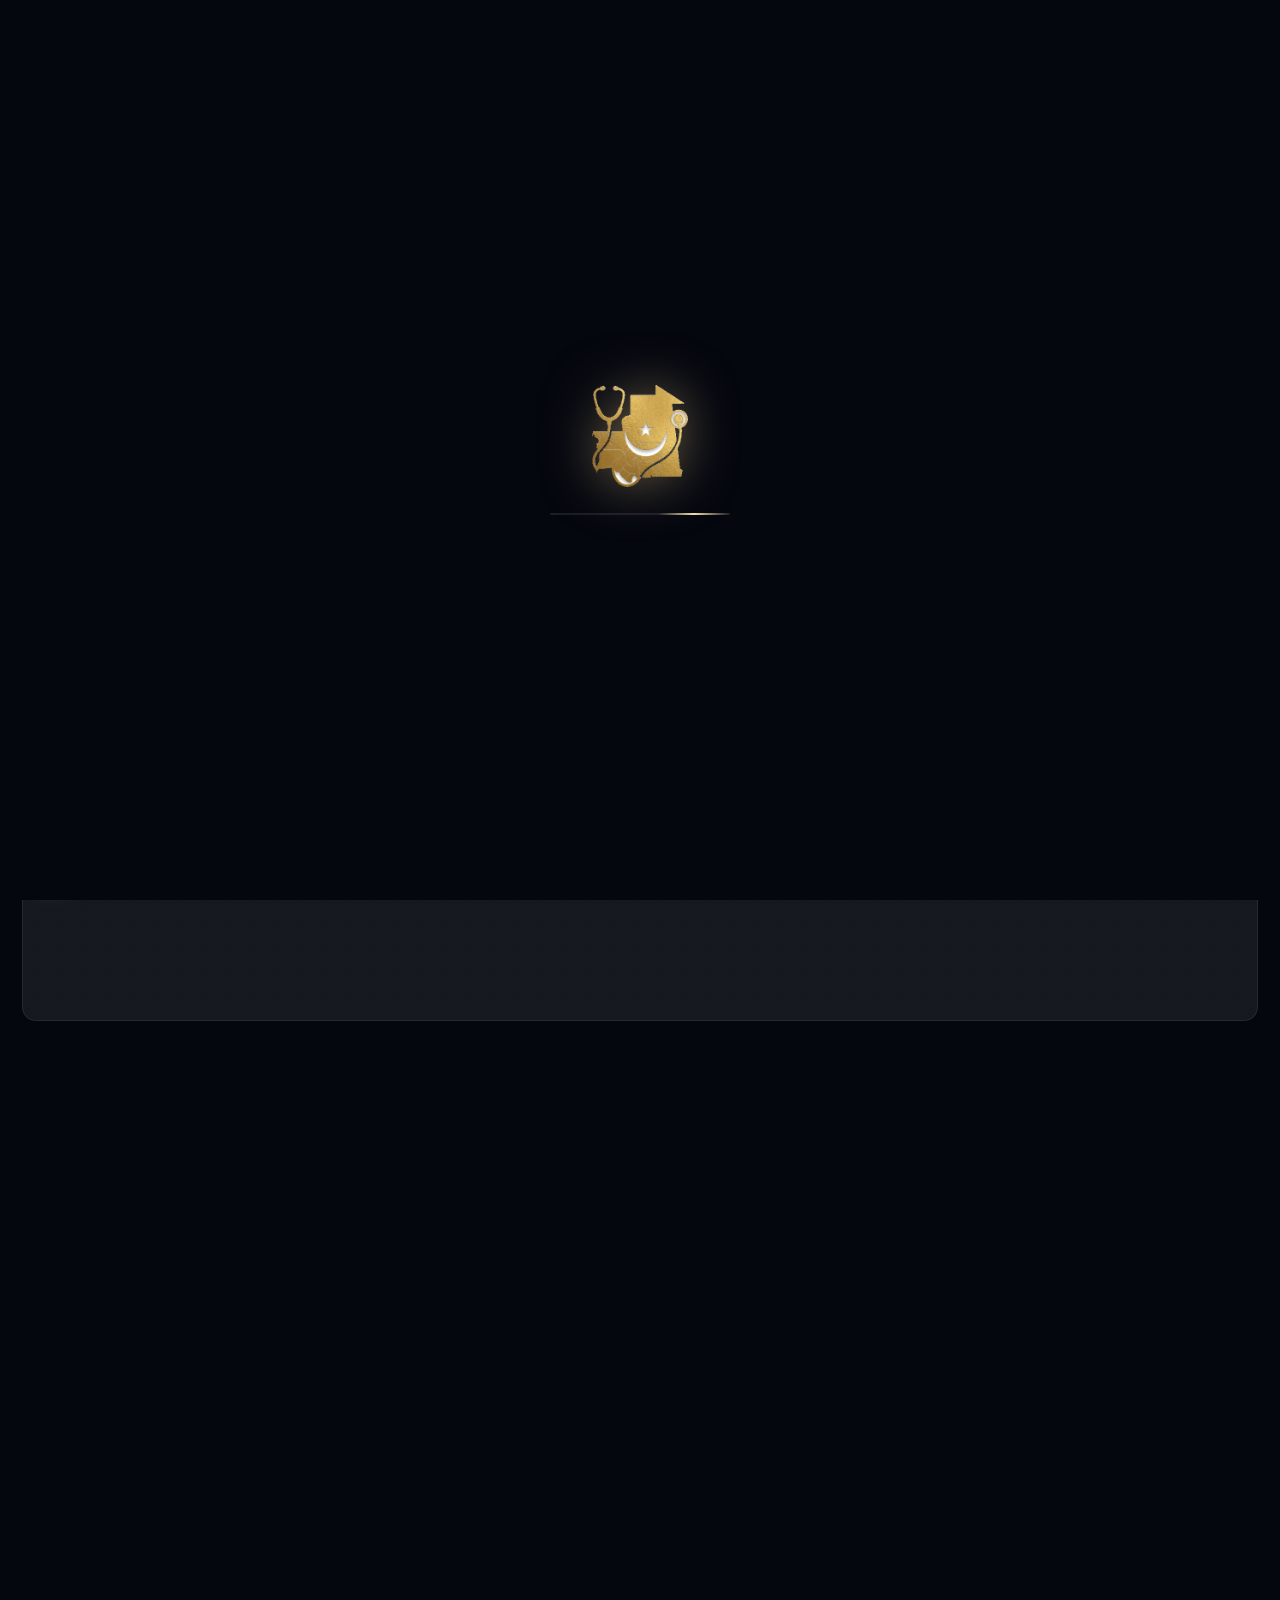
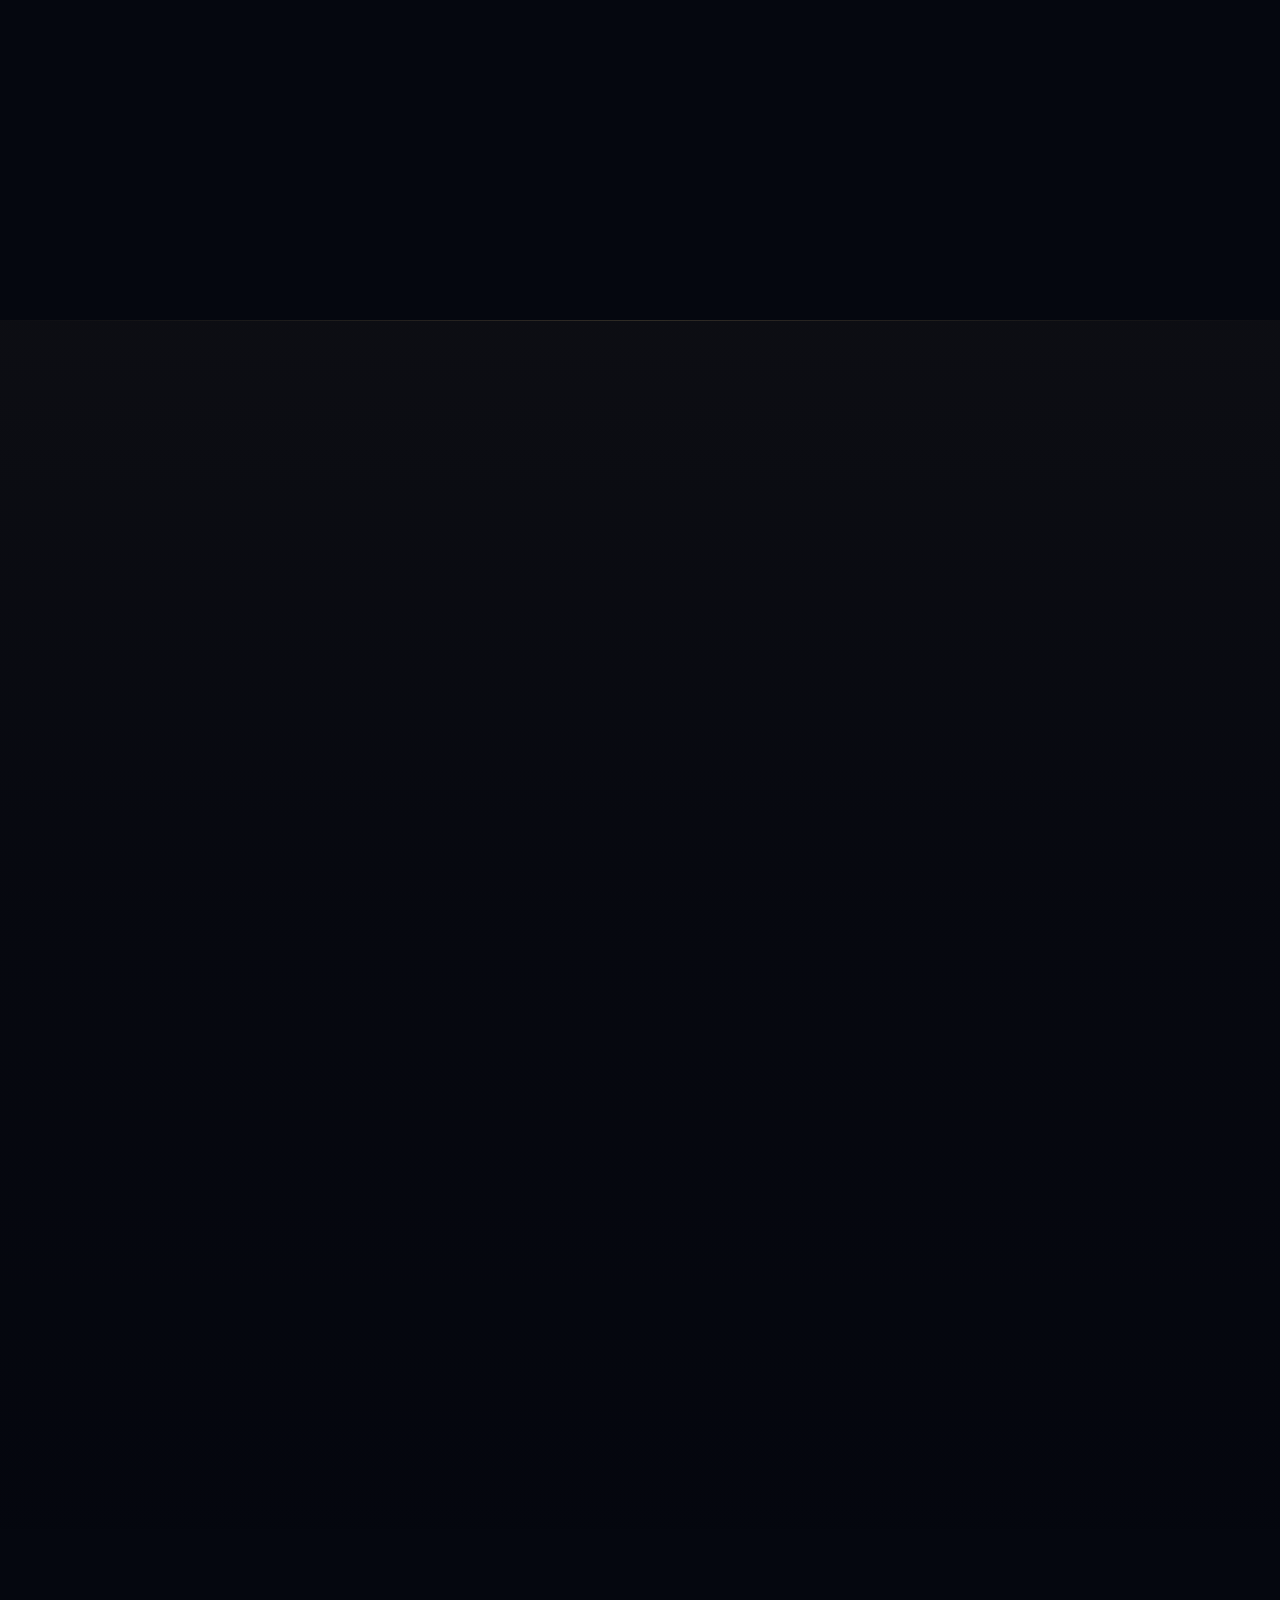
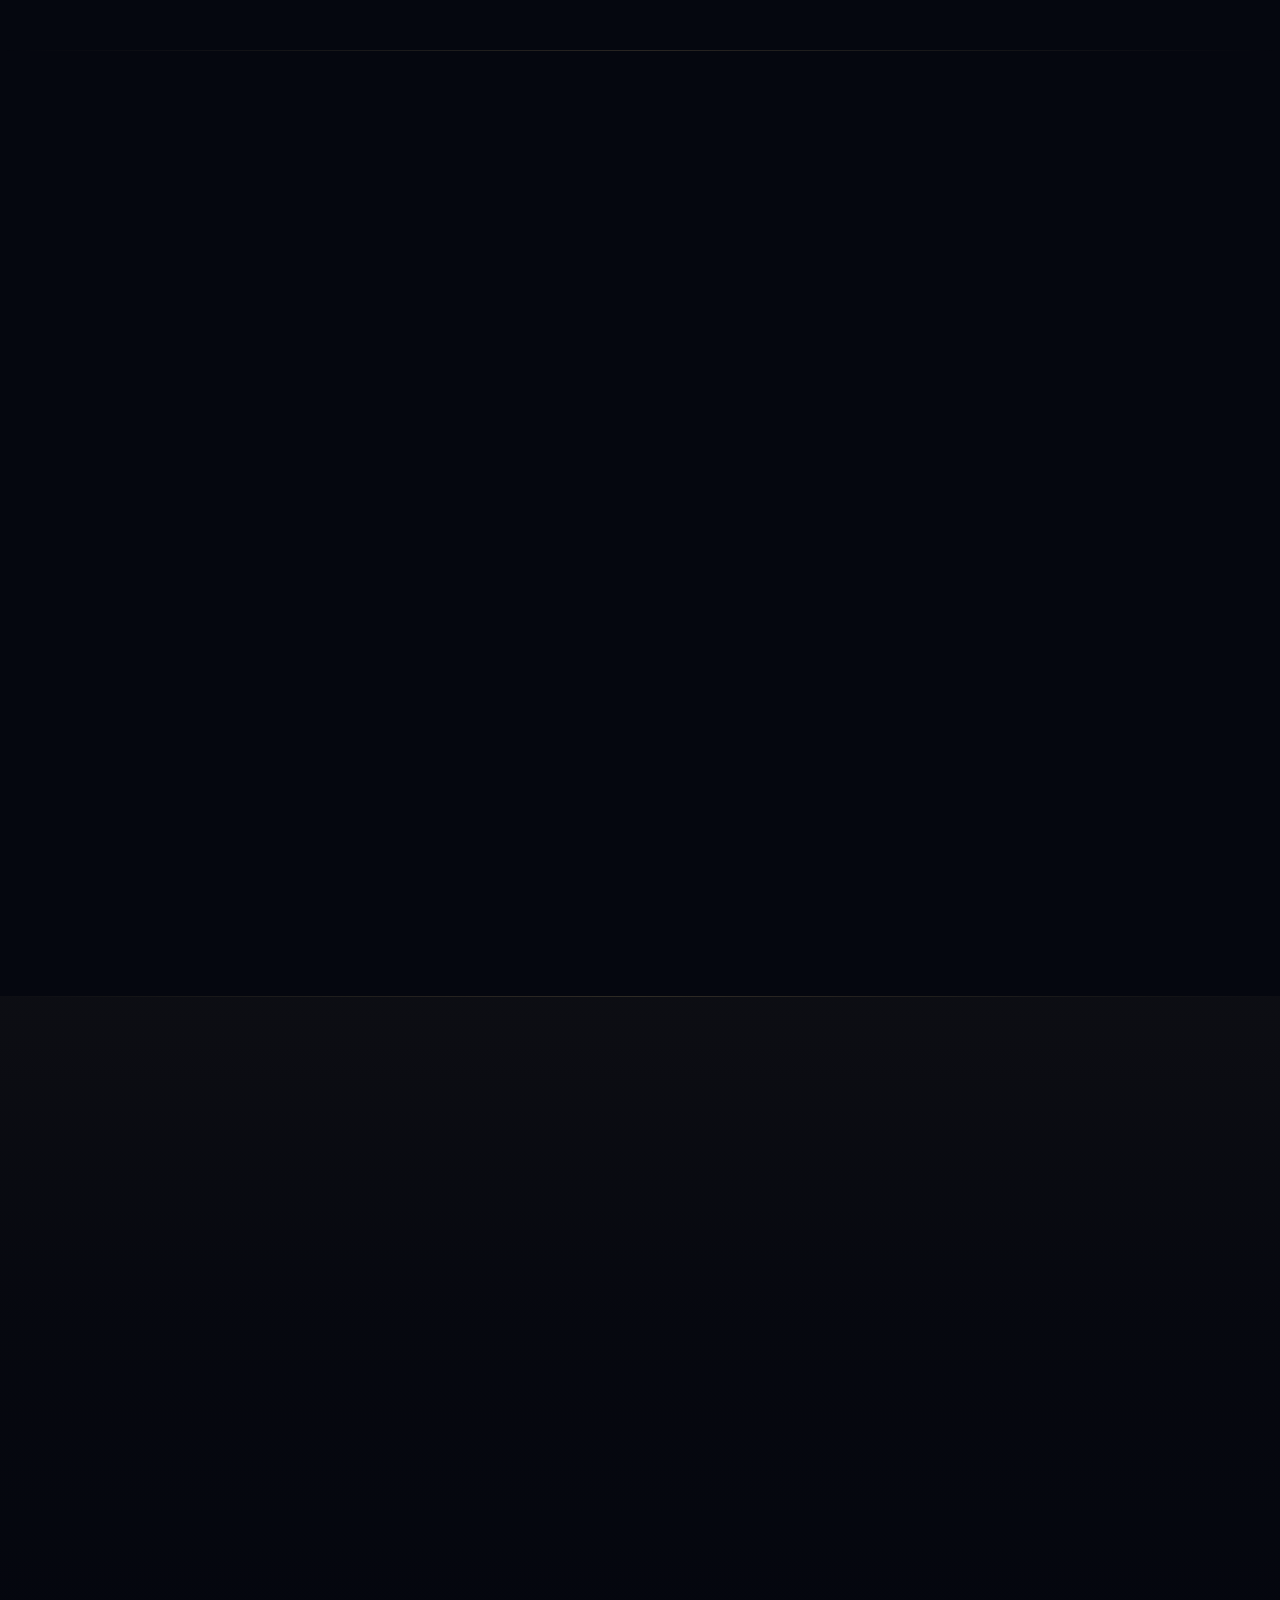
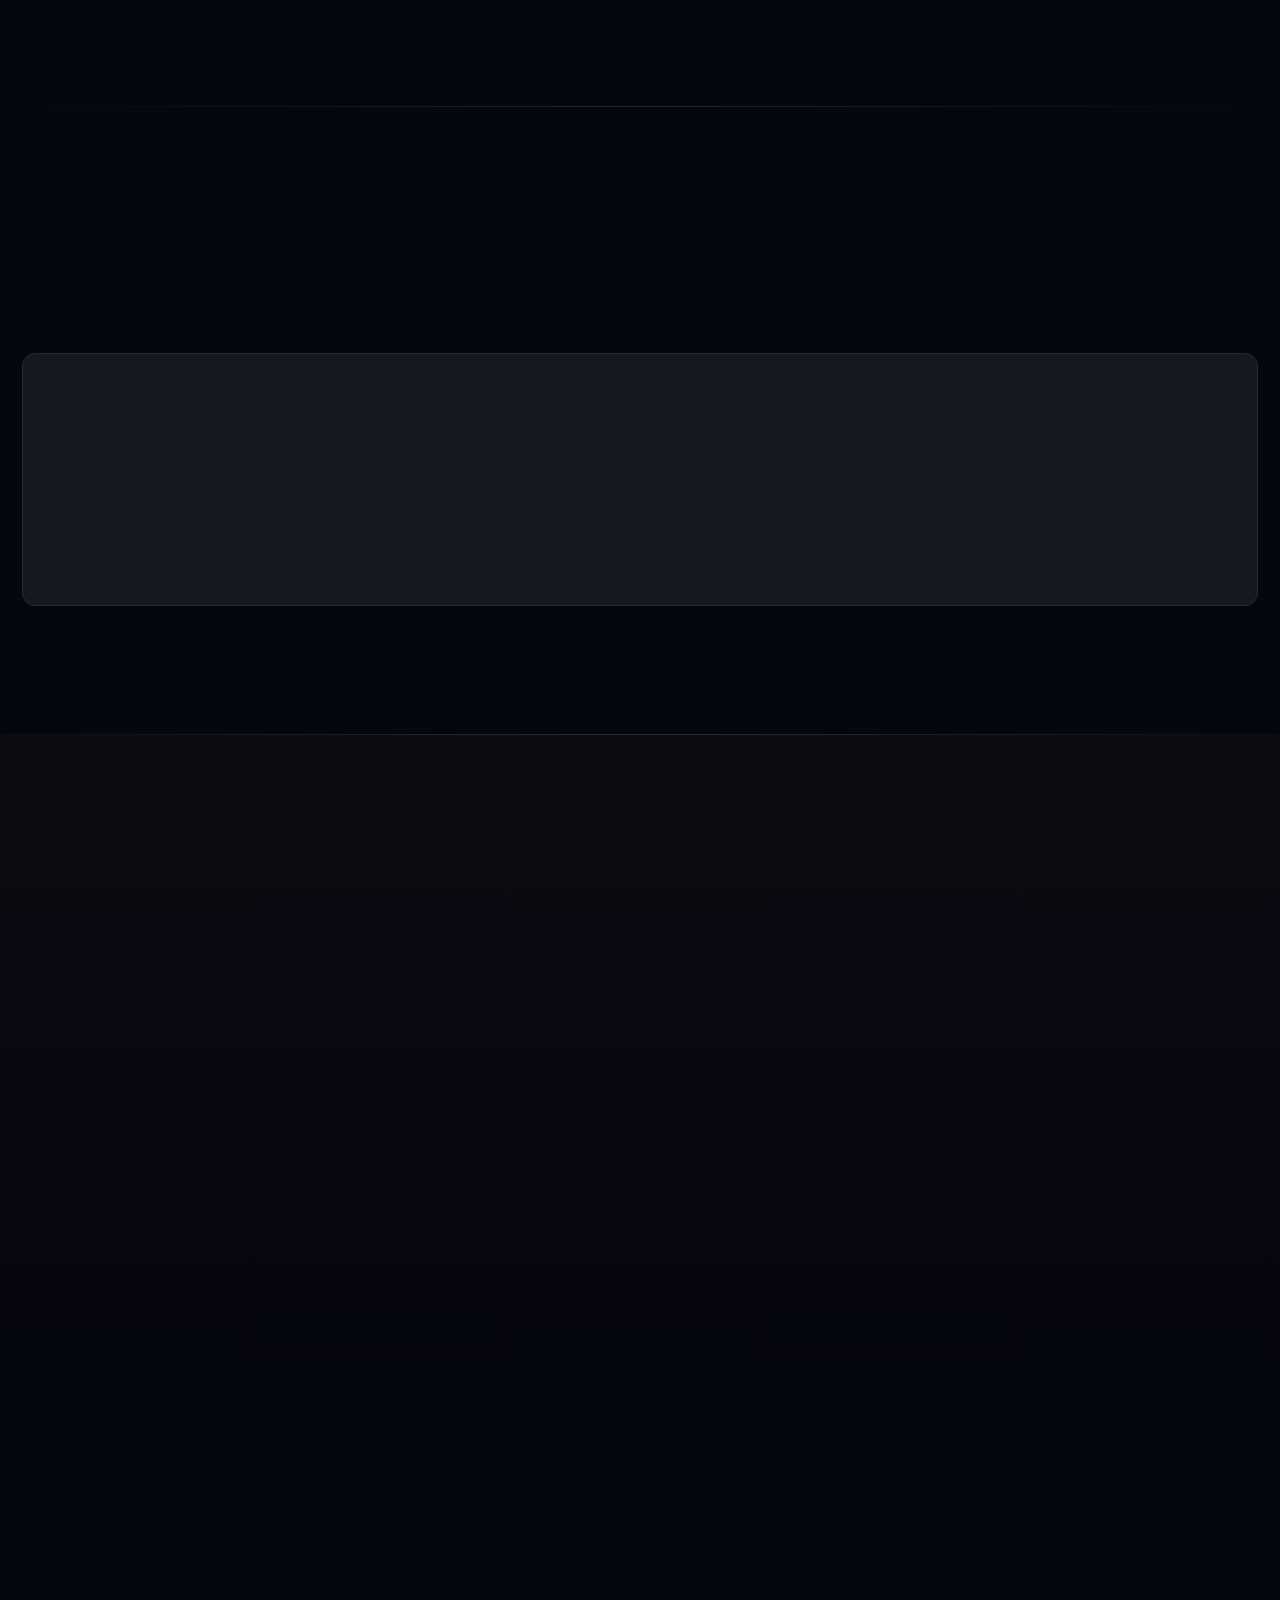
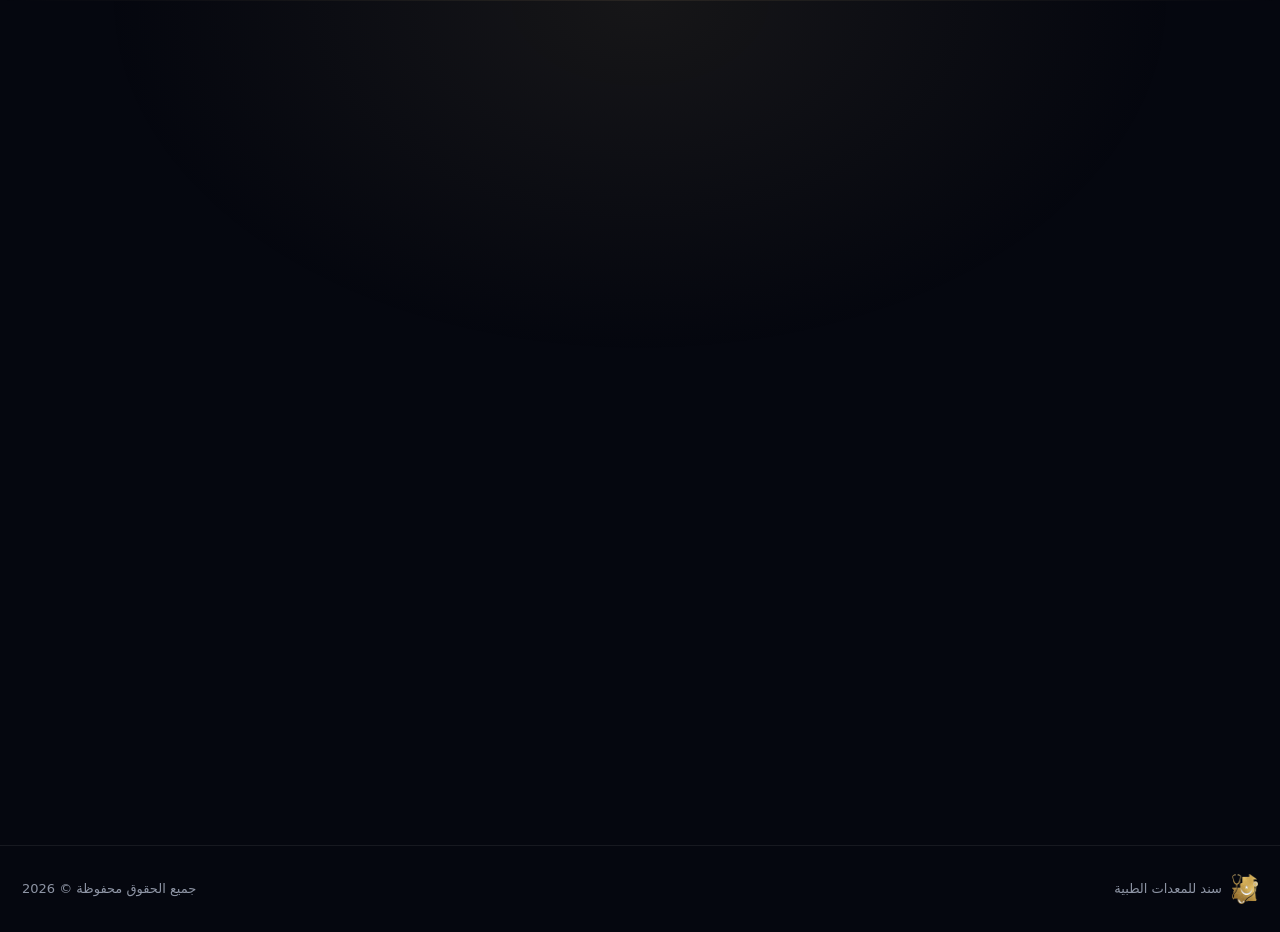
==== commit 95e98033: "نقل الموقع إلى medical.sened.group وتضييق محتواه على المعدات الطبية وحدها - النطاق: CNAME + canonica" ====
--- a/index.html
+++ b/index.html
@@ -5,32 +5,37 @@
 <meta name="viewport" content="width=device-width, initial-scale=1">
 <meta http-equiv="Content-Security-Policy" content="default-src 'none'; script-src 'self'; style-src 'self' https://fonts.googleapis.com; font-src https://fonts.gstatic.com; img-src 'self' data:; connect-src 'none'; object-src 'none'; base-uri 'none'; form-action 'none'; frame-src 'none'; manifest-src 'self'; upgrade-insecure-requests">
 <meta name="referrer" content="strict-origin-when-cross-origin">
-<title>سند للمعدات الطبية — توريد وتوزيع المعدات والمستلزمات الطبية | نواكشوط</title>
-<meta name="description" content="شركة سند للمعدات الطبية في نواكشوط: مستهلكات طبية، تجهيز المستشفيات والعيادات، أجهزة فحص وتشخيص وأجهزة مختبر. بيع بالجملة للمحلات والمؤسسات وبيع مباشر للعيادات والأفراد.">
+<title>معدات ومستلزمات طبية في نواكشوط | سند للمعدات الطبية</title>
+<meta name="description" content="سند للمعدات الطبية — مورّد متخصّص في المعدات والمستلزمات الطبية في موريتانيا فقط: مستهلكات طبية، تجهيز المستشفيات والعيادات، أجهزة سونار ومونيتور، وأجهزة مختبر. جملة للمؤسسات والمحلات، وبيع مباشر للعيادات والأفراد في نواكشوط.">
+<meta name="robots" content="index,follow,max-image-preview:large,max-snippet:-1">
 <meta name="theme-color" content="#05070f">
 <meta name="application-name" content="سند للمعدات الطبية">
 <meta name="apple-mobile-web-app-title" content="سند">
-<link rel="canonical" href="https://mohamedabdselam.com/">
+<meta name="geo.region" content="MR-NKC">
+<meta name="geo.placename" content="Nouakchott">
+<link rel="canonical" href="https://medical.sened.group/">
 <meta property="og:type" content="website">
-<meta property="og:url" content="https://mohamedabdselam.com/">
+<meta property="og:url" content="https://medical.sened.group/">
 <meta property="og:site_name" content="سند للمعدات الطبية">
-<meta property="og:title" content="سند للمعدات الطبية — نواكشوط، موريتانيا">
-<meta property="og:description" content="معدات ومستلزمات طبية: بيع بالجملة للمحلات والمؤسسات، وبيع مباشر للعيادات والأفراد.">
-<meta property="og:image" content="https://mohamedabdselam.com/assets/brand/og-cover.jpg">
+<meta property="og:title" content="سند للمعدات الطبية — معدات ومستلزمات طبية في نواكشوط">
+<meta property="og:description" content="تخصّصنا المعدات والمستلزمات الطبية فقط: مستهلكات، تجهيز عيادات ومستشفيات، أجهزة فحص وتشخيص، وأجهزة مختبر — جملة وبيع مباشر.">
+<meta property="og:image" content="https://medical.sened.group/assets/brand/og-cover.jpg">
 <meta property="og:image:width" content="1200">
 <meta property="og:image:height" content="630">
+<meta property="og:image:alt" content="سند للمعدات الطبية — نواكشوط، موريتانيا">
 <meta property="og:locale" content="ar_MR">
 <meta property="og:locale:alternate" content="fr_FR">
 <meta property="og:locale:alternate" content="en_US">
 <meta name="twitter:card" content="summary_large_image">
-<meta name="twitter:title" content="سند للمعدات الطبية — نواكشوط، موريتانيا">
-<meta name="twitter:description" content="معدات ومستلزمات طبية: بيع بالجملة للمحلات والمؤسسات، وبيع مباشر للعيادات والأفراد.">
-<meta name="twitter:image" content="https://mohamedabdselam.com/assets/brand/og-cover.jpg">
+<meta name="twitter:title" content="سند للمعدات الطبية — معدات ومستلزمات طبية في نواكشوط">
+<meta name="twitter:description" content="تخصّصنا المعدات والمستلزمات الطبية فقط: مستهلكات، تجهيز عيادات ومستشفيات، أجهزة فحص وتشخيص، وأجهزة مختبر — جملة وبيع مباشر.">
+<meta name="twitter:image" content="https://medical.sened.group/assets/brand/og-cover.jpg">
 <link rel="icon" href="assets/brand/favicon-64.png">
 <link rel="apple-touch-icon" href="assets/brand/logo-256.png">
+<link rel="preload" as="image" href="assets/brand/logo-mark.png" fetchpriority="high">
 <link rel="preconnect" href="https://fonts.googleapis.com">
 <link rel="preconnect" href="https://fonts.gstatic.com" crossorigin>
-<link href="https://fonts.googleapis.com/css2?family=Amiri:wght@400;700&family=Cormorant+Garamond:wght@300;400;600&family=IBM+Plex+Sans+Arabic:wght@300;400;500;600&family=Inter:wght@300;400;500;600&display=swap" rel="stylesheet">
+<link href="https://fonts.googleapis.com/css2?family=Amiri:wght@400;700&family=Cormorant+Garamond:wght@400;600&family=IBM+Plex+Sans+Arabic:wght@300;400;500;600&family=Inter:wght@300;400;500;600&display=swap" rel="stylesheet">
 <link rel="stylesheet" href="assets/css/site.css">
 <script src="assets/js/site.js" defer></script>
 <script type="application/ld+json">
@@ -39,28 +44,28 @@
   "@graph": [
     {
       "@type": "WebSite",
-      "@id": "https://mohamedabdselam.com/#website",
-      "url": "https://mohamedabdselam.com/",
+      "@id": "https://medical.sened.group/#website",
+      "url": "https://medical.sened.group/",
       "name": "سند للمعدات الطبية",
       "alternateName": ["سند", "Sened", "Sened Medical Equipment", "Sened Équipements Médicaux"],
       "inLanguage": ["ar", "fr", "en"],
-      "publisher": { "@id": "https://mohamedabdselam.com/#organization" }
+      "publisher": { "@id": "https://medical.sened.group/#organization" }
     },
     {
-      "@type": ["Organization", "MedicalBusiness"],
-      "@id": "https://mohamedabdselam.com/#organization",
+      "@type": ["Organization", "MedicalBusiness", "Store"],
+      "@id": "https://medical.sened.group/#organization",
       "name": "سند للمعدات الطبية",
       "alternateName": ["سند", "Sened", "Sened Medical Equipment", "Sened Équipements Médicaux"],
       "legalName": "سند للمعدات الطبية",
-      "url": "https://mohamedabdselam.com/",
+      "url": "https://medical.sened.group/",
       "logo": {
         "@type": "ImageObject",
-        "url": "https://mohamedabdselam.com/assets/brand/logo-256.png",
+        "url": "https://medical.sened.group/assets/brand/logo-256.png",
         "width": 256,
         "height": 259
       },
-      "image": "https://mohamedabdselam.com/assets/brand/og-cover.jpg",
-      "description": "توريد وتوزيع المعدات والمستلزمات الطبية في موريتانيا: بيع بالجملة للمحلات والمؤسسات، وبيع مباشر للعيادات والأفراد.",
+      "image": "https://medical.sened.group/assets/brand/og-cover.jpg",
+      "description": "مورّد متخصّص في المعدات والمستلزمات الطبية في موريتانيا: مستهلكات طبية، تجهيز المستشفيات والعيادات، أجهزة الفحص والتشخيص، وأجهزة المختبر — بيع بالجملة للمحلات والمؤسسات، وبيع مباشر للعيادات والأفراد.",
       "address": {
         "@type": "PostalAddress",
         "streetAddress": "Medina 3",
@@ -69,15 +74,104 @@
       },
       "geo": { "@type": "GeoCoordinates", "latitude": 18.0822964, "longitude": -15.9849245 },
       "hasMap": "https://maps.google.com/?cid=6423900391902824991",
-      "sameAs": ["https://maps.google.com/?cid=6423900391902824991"],
+      "sameAs": ["https://maps.google.com/?cid=6423900391902824991", "https://www.tiktok.com/@senedmedical"],
       "areaServed": { "@type": "Country", "name": "Mauritania" },
-      "email": "contact@mohamedabdselam.com",
+      "email": "senedmedical@gmail.com",
       "telephone": "+222-32-22-22-06",
       "contactPoint": [
         { "@type": "ContactPoint", "telephone": "+222-32-22-22-06", "contactType": "sales", "availableLanguage": ["Arabic", "French", "English"] },
         { "@type": "ContactPoint", "telephone": "+222-24-55-55-06", "contactType": "wholesale", "availableLanguage": ["Arabic", "French", "English"] }
       ],
-      "knowsAbout": ["Medical Equipment", "Medical Consumables", "Laboratory Equipment", "Hospital Furniture", "Ultrasound", "Customs Clearance", "Import & Distribution"]
+      "knowsAbout": [
+        "Medical Equipment", "Medical Consumables", "Medical Supplies", "Laboratory Equipment",
+        "Hospital Furniture", "Hospital Equipment", "Ultrasound Machines", "Patient Monitors",
+        "Medical Equipment Import", "Medical Equipment Wholesale"
+      ],
+      "hasOfferCatalog": {
+        "@type": "OfferCatalog",
+        "name": "المعدات والمستلزمات الطبية",
+        "itemListElement": [
+          {
+            "@type": "OfferCatalog",
+            "name": "المستهلكات الطبية",
+            "itemListElement": [
+              { "@type": "Offer", "itemOffered": { "@type": "Product", "name": "قفازات فحص طبية", "category": "Medical Consumables" } },
+              { "@type": "Offer", "itemOffered": { "@type": "Product", "name": "حقن وسرنجات", "category": "Medical Consumables" } },
+              { "@type": "Offer", "itemOffered": { "@type": "Product", "name": "شاش وضمادات", "category": "Medical Consumables" } },
+              { "@type": "Offer", "itemOffered": { "@type": "Product", "name": "كمامات طبية", "category": "Medical Consumables" } },
+              { "@type": "Offer", "itemOffered": { "@type": "Product", "name": "مطهرات ومعقّمات", "category": "Medical Consumables" } }
+            ]
+          },
+          {
+            "@type": "OfferCatalog",
+            "name": "تجهيز المستشفيات والعيادات",
+            "itemListElement": [
+              { "@type": "Offer", "itemOffered": { "@type": "Product", "name": "أسرّة طبية", "category": "Hospital Furniture" } },
+              { "@type": "Offer", "itemOffered": { "@type": "Product", "name": "طاولات فحص", "category": "Hospital Furniture" } },
+              { "@type": "Offer", "itemOffered": { "@type": "Product", "name": "عربات وترولي طبي", "category": "Hospital Furniture" } },
+              { "@type": "Offer", "itemOffered": { "@type": "Product", "name": "كراسي وأثاث العيادات", "category": "Hospital Furniture" } }
+            ]
+          },
+          {
+            "@type": "OfferCatalog",
+            "name": "أجهزة الفحص والتشخيص",
+            "itemListElement": [
+              { "@type": "Offer", "itemOffered": { "@type": "Product", "name": "أجهزة الموجات فوق الصوتية (سونار / Ultrasound)", "category": "Diagnostic Equipment" } },
+              { "@type": "Offer", "itemOffered": { "@type": "Product", "name": "مونيتور العلامات الحيوية", "category": "Diagnostic Equipment" } },
+              { "@type": "Offer", "itemOffered": { "@type": "Product", "name": "أجهزة قياس ضغط الدم", "category": "Diagnostic Equipment" } },
+              { "@type": "Offer", "itemOffered": { "@type": "Product", "name": "أوكسيمتر ومقاييس حرارة", "category": "Diagnostic Equipment" } },
+              { "@type": "Offer", "itemOffered": { "@type": "Product", "name": "سماعات طبية", "category": "Diagnostic Equipment" } }
+            ]
+          },
+          {
+            "@type": "OfferCatalog",
+            "name": "أجهزة ومعدات المختبر",
+            "itemListElement": [
+              { "@type": "Offer", "itemOffered": { "@type": "Product", "name": "محلّلات مخبرية", "category": "Laboratory Equipment" } },
+              { "@type": "Offer", "itemOffered": { "@type": "Product", "name": "أجهزة طرد مركزي", "category": "Laboratory Equipment" } },
+              { "@type": "Offer", "itemOffered": { "@type": "Product", "name": "مجاهر", "category": "Laboratory Equipment" } },
+              { "@type": "Offer", "itemOffered": { "@type": "Product", "name": "أنابيب ومستلزمات التحاليل", "category": "Laboratory Equipment" } }
+            ]
+          }
+        ]
+      }
+    },
+    {
+      "@type": "FAQPage",
+      "@id": "https://medical.sened.group/#faq",
+      "isPartOf": { "@id": "https://medical.sened.group/#website" },
+      "mainEntity": [
+        {
+          "@type": "Question",
+          "name": "هل تبيعون للأفراد أم للجملة فقط؟",
+          "acceptedAnswer": { "@type": "Answer", "text": "الاثنان معًا. لدينا مسار بيع مباشر للأفراد والعيادات بالقطعة، ومسار جملة وتوزيع للمحلات والشركات والمستشفيات، ولكل مسار رقم واتساب خاص." }
+        },
+        {
+          "@type": "Question",
+          "name": "ما المعدات الطبية التي توفّرونها؟",
+          "acceptedAnswer": { "@type": "Answer", "text": "المستهلكات الطبية (قفازات، حقن، شاش وضمادات، كمامات، مطهرات)، تجهيزات المستشفيات والعيادات (أسرّة، طاولات فحص، عربات وأثاث)، أجهزة الفحص والتشخيص (سونار، مونيتور العلامات الحيوية، أجهزة الضغط والحرارة)، وأجهزة ومستلزمات المختبر." }
+        },
+        {
+          "@type": "Question",
+          "name": "كيف أطلب وكم يستغرق الرد؟",
+          "acceptedAnswer": { "@type": "Answer", "text": "أرسل اسم المنتج أو صورته على واتساب المناسب، ونجيبك بالسعر والتوفّر ومدة التسليم. إن لم يكن المنتج متوفرًا نستورده حسب الطلب." }
+        },
+        {
+          "@type": "Question",
+          "name": "هل توفّرون التوصيل؟",
+          "acceptedAnswer": { "@type": "Answer", "text": "نعم، التوصيل داخل نواكشوط. أما الشحن إلى بقية الولايات فيُرتَّب حسب حجم الطلب." }
+        },
+        {
+          "@type": "Question",
+          "name": "هل تمثّلون مصنّعي المعدات الطبية الأجانب في موريتانيا؟",
+          "acceptedAnswer": { "@type": "Answer", "text": "نعم. نبحث عن اتفاقيات وكالة وتوزيع مع مصنّعي المعدات الطبية، ونوفّر قناة جملة قائمة وتخليصًا جمركيًا داخليًا. تواصل معنا عبر رقم الجملة أو البريد الإلكتروني." }
+        },
+        {
+          "@type": "Question",
+          "name": "هل تبيعون منتجات غير طبية؟",
+          "acceptedAnswer": { "@type": "Answer", "text": "لا. سند متخصّصة في المعدات والمستلزمات الطبية فقط — هذا هو مجالنا الوحيد، وكل ما نستورده ونوزّعه ينتمي إلى القطاع الطبي." }
+        }
+      ]
     }
   ]
 }
@@ -136,7 +230,7 @@
 
     <div class="wrap hero-in">
       <div class="hero-txt">
-        <p class="kicker rv"><span data-i18n="heroKicker">شركة مسجّلة · نواكشوط · موريتانيا</span></p>
+        <p class="kicker rv"><span data-i18n="heroKicker">متخصّصون في المعدات الطبية · نواكشوط · موريتانيا</span></p>
         <h1 class="rv">
           <span class="h1-ar" data-i18n="heroTitle">سند للمعدات الطبية</span>
           <span class="h1-line" data-i18n="heroTitle2">توريد وتوزيع المعدات والمستلزمات الطبية</span>
@@ -173,8 +267,8 @@
         <span data-i18n="tick4">مونيتور العلامات الحيوية</span><b>◆</b>
         <span data-i18n="tick5">أسرّة وطاولات فحص</span><b>◆</b>
         <span data-i18n="tick6">أجهزة مختبر</span><b>◆</b>
-        <span data-i18n="tick7">استيراد وتخليص جمركي</span><b>◆</b>
-        <span data-i18n="tick8">بيع بالجملة</span><b>◆</b>
+        <span data-i18n="tick7">استيراد المعدات الطبية</span><b>◆</b>
+        <span data-i18n="tick8">جملة للمؤسسات والمحلات</span><b>◆</b>
       </div>
       <div class="ticker-in" aria-hidden="true">
         <span data-i18n="tick1">مستهلكات طبية</span><b>◆</b>
@@ -183,8 +277,8 @@
         <span data-i18n="tick4">مونيتور العلامات الحيوية</span><b>◆</b>
         <span data-i18n="tick5">أسرّة وطاولات فحص</span><b>◆</b>
         <span data-i18n="tick6">أجهزة مختبر</span><b>◆</b>
-        <span data-i18n="tick7">استيراد وتخليص جمركي</span><b>◆</b>
-        <span data-i18n="tick8">بيع بالجملة</span><b>◆</b>
+        <span data-i18n="tick7">استيراد المعدات الطبية</span><b>◆</b>
+        <span data-i18n="tick8">جملة للمؤسسات والمحلات</span><b>◆</b>
       </div>
     </div>
   </section>
@@ -194,7 +288,7 @@
       <div class="stats-grid">
         <div class="stat rv"><span class="num" data-count="26">26</span><span class="lbl" data-i18n="stat1">نقطة بيع نزوّدها</span></div>
         <div class="stat rv"><span class="num" data-count="2020">2020</span><span class="lbl" data-i18n="stat2">في القطاع الطبي منذ</span></div>
-        <div class="stat rv"><span class="num" data-count="2022">2022</span><span class="lbl" data-i18n="stat3">تخليص جمركي منذ</span></div>
+        <div class="stat rv"><span class="num" data-count="4">4</span><span class="lbl" data-i18n="stat3">عائلات منتجات طبية نغطّيها</span></div>
         <div class="stat rv"><span class="num" data-count="100" data-suffix="%">100%</span><span class="lbl" data-i18n="stat4">دورة الاستيراد تُدار داخليًا</span></div>
       </div>
     </div>
@@ -204,13 +298,13 @@
     <div class="wrap about-grid">
       <div class="about-txt">
         <p class="label rv"><i></i><span data-i18n="aboutLabel">من نحن</span></p>
-        <h2 class="rv" data-i18n="aboutTitle">شركة موريتانية للمعدات الطبية، من الاستيراد إلى بابك.</h2>
-        <p class="rv" data-i18n="aboutP1">سند شركة مسجّلة في نواكشوط، متخصّصة في توريد المعدات والمستلزمات الطبية. نستورد مباشرة من الموردين والمصنّعين في الخارج، ونتولّى بأنفسنا كامل الدورة: التفاوض، الوثائق، الشحن، التخليص الجمركي، التخزين، ثم التوزيع.</p>
+        <h2 class="rv" data-i18n="aboutTitle">شركة موريتانية للمعدات الطبية وحدها — من الاستيراد إلى بابك.</h2>
+        <p class="rv" data-i18n="aboutP1">سند شركة مسجّلة في نواكشوط، مجالها الوحيد هو المعدات والمستلزمات الطبية: لا نتاجر في أي قطاع آخر. نستورد مباشرة من الموردين ومصنّعي الأجهزة الطبية في الخارج، ونتولّى بأنفسنا كامل الدورة: التفاوض، الوثائق، الشحن، التخليص الجمركي، التخزين، ثم التوزيع.</p>
         <p class="rv" data-i18n="aboutP2">نعمل على مستويين في الوقت نفسه: توريد بالجملة لمحلات وشركات المعدات الطبية والمستشفيات، وبيع مباشر للعيادات والمهنيين والأفراد الذين يحتاجون جهازًا أو مستلزمات بعينها.</p>
         <p class="rv" data-i18n="aboutP3">لأننا نملك خبرة تخليص جمركي داخل الشركة، نحسب التكلفة النهائية قبل الشراء — فالسعر الذي نعرضه هو السعر الذي يصل.</p>
         <ul class="pills rv">
-          <li data-i18n="pill1">استيراد مباشر</li>
-          <li data-i18n="pill2">تخليص جمركي داخلي</li>
+          <li data-i18n="pill1">تخصّص طبي حصري</li>
+          <li data-i18n="pill2">استيراد مباشر من المصنّعين</li>
           <li data-i18n="pill3">مخزون دائم للمستهلكات</li>
           <li data-i18n="pill4">توصيل داخل نواكشوط</li>
         </ul>
@@ -229,37 +323,78 @@
   <section class="sec alt" id="products">
     <div class="wrap">
       <p class="label rv center"><i></i><span data-i18n="prodLabel">منتجاتنا</span></p>
-      <h2 class="center rv" data-i18n="prodTitle">أربع عائلات من المنتجات نغطّيها بالكامل.</h2>
-      <p class="sub center rv" data-i18n="prodSub">من القفاز الواحد إلى تجهيز عيادة كاملة أو جهاز موجات فوق صوتية.</p>
+      <h2 class="center rv" data-i18n="prodTitle">كل ما تحتاجه العيادة والمستشفى — من مورّد طبي واحد.</h2>
+      <p class="sub center rv" data-i18n="prodSub">أربع عائلات من المعدات والمستلزمات الطبية، ولا شيء خارجها: من القفاز الواحد إلى تجهيز عيادة كاملة أو جهاز سونار.</p>
 
       <div class="cards">
         <article class="card tilt rv">
           <span class="card-n">01</span>
-          <div class="card-img"><img src="assets/tiles/lab-tubes.jpg" alt="" loading="lazy" width="600" height="400"></div>
+          <div class="card-img"><img src="assets/tiles/lab-tubes.jpg" alt="مستهلكات طبية: قفازات وحقن وشاش" data-i18n-alt="p1alt" loading="lazy" width="600" height="400"></div>
           <h3 data-i18n="p1t">المستهلكات الطبية</h3>
-          <p data-i18n="p1d">قفازات، حقن، ضمادات وشاش، كمامات، مطهرات ومستلزمات الاستعمال اليومي — طلب متكرر ومخزون دائم.</p>
+          <p data-i18n="p1d">كل ما تستهلكه العيادة يوميًا، بطلب متكرر ومخزون دائم لدينا.</p>
+          <ul class="tags">
+            <li data-i18n="p1a">قفازات فحص</li>
+            <li data-i18n="p1b">حقن وسرنجات</li>
+            <li data-i18n="p1c">شاش وضمادات</li>
+            <li data-i18n="p1d2">كمامات</li>
+            <li data-i18n="p1e">مطهرات ومعقّمات</li>
+          </ul>
         </article>
 
         <article class="card tilt rv">
           <span class="card-n">02</span>
-          <div class="card-img"><img src="assets/tiles/furn-examroom.jpg" alt="" loading="lazy" width="600" height="400"></div>
+          <div class="card-img"><img src="assets/tiles/furn-examroom.jpg" alt="غرفة فحص مجهّزة بسرير وطاولة فحص" data-i18n-alt="p2alt" loading="lazy" width="600" height="400"></div>
           <h3 data-i18n="p2t">تجهيز المستشفيات والعيادات</h3>
-          <p data-i18n="p2d">أسرّة طبية، طاولات فحص، كراسي وعربات، أثاث ووحدات تجهيز أولي للغرف والأقسام.</p>
+          <p data-i18n="p2d">تجهيز الغرف والأقسام من الصفر، أو استكمال ما ينقص عيادة قائمة.</p>
+          <ul class="tags">
+            <li data-i18n="p2a">أسرّة طبية</li>
+            <li data-i18n="p2b">طاولات فحص</li>
+            <li data-i18n="p2c">عربات وترولي طبي</li>
+            <li data-i18n="p2d2">كراسي وأثاث العيادات</li>
+            <li data-i18n="p2e">تجهيزات الغرف</li>
+          </ul>
         </article>
 
         <article class="card tilt rv">
           <span class="card-n">03</span>
-          <div class="card-img"><img src="assets/gal-ultrasound.jpg" alt="" loading="lazy" width="600" height="400"></div>
+          <div class="card-img"><img src="assets/gal-ultrasound.jpg" alt="جهاز موجات فوق صوتية (سونار)" data-i18n-alt="p3alt" loading="lazy" width="600" height="400"></div>
           <h3 data-i18n="p3t">أجهزة الفحص والتشخيص</h3>
-          <p data-i18n="p3d">أجهزة الموجات فوق الصوتية (Ultrasound)، مونيتور العلامات الحيوية، وأجهزة الفحص السريري الأساسية.</p>
+          <p data-i18n="p3d">أجهزة التشخيص والفحص السريري، مع استشارة في اختيار الجهاز المناسب لحجم عملك.</p>
+          <ul class="tags">
+            <li data-i18n="p3a">سونار / Ultrasound</li>
+            <li data-i18n="p3b">مونيتور العلامات الحيوية</li>
+            <li data-i18n="p3c">أجهزة قياس الضغط</li>
+            <li data-i18n="p3d2">أوكسيمتر ومقاييس حرارة</li>
+            <li data-i18n="p3e">سماعات طبية</li>
+          </ul>
         </article>
 
         <article class="card tilt rv">
           <span class="card-n">04</span>
-          <div class="card-img"><img src="assets/gal-analyser.jpg" alt="" loading="lazy" width="600" height="400"></div>
+          <div class="card-img"><img src="assets/gal-analyser.jpg" alt="محلّل مخبري في مختبر تحاليل" data-i18n-alt="p4alt" loading="lazy" width="600" height="400"></div>
           <h3 data-i18n="p4t">أجهزة ومعدات المختبر</h3>
-          <p data-i18n="p4d">محلّلات وأجهزة طرد مركزي، مجاهر ومستلزمات التحاليل — لمختبرات العيادات والمراكز الصحية.</p>
-        </article>
+          <p data-i18n="p4d">لمختبرات العيادات والمراكز الصحية — أجهزة ومستلزمات التحاليل معًا.</p>
+          <ul class="tags">
+            <li data-i18n="p4a">محلّلات مخبرية</li>
+            <li data-i18n="p4b">أجهزة طرد مركزي</li>
+            <li data-i18n="p4c">مجاهر</li>
+            <li data-i18n="p4d2">أنابيب ومستلزمات التحاليل</li>
+            <li data-i18n="p4e">مستلزمات سحب الدم</li>
+          </ul>
+        </article>
+      </div>
+
+      <div class="sectors rv">
+        <h3 data-i18n="secTitle">من نخدم في القطاع الطبي</h3>
+        <p data-i18n="secSub">عملاؤنا كلهم من داخل القطاع الصحي — ولذلك نفهم ما يطلبونه من أول رسالة.</p>
+        <ul class="pills">
+          <li data-i18n="sec1">المستشفيات والمراكز الصحية</li>
+          <li data-i18n="sec2">العيادات والمصحّات الخاصة</li>
+          <li data-i18n="sec3">المختبرات ومراكز التحاليل</li>
+          <li data-i18n="sec4">محلات وشركات المعدات الطبية</li>
+          <li data-i18n="sec5">المنظمات والمشاريع الصحية</li>
+          <li data-i18n="sec6">الأطباء والممرضون والأفراد</li>
+        </ul>
       </div>
     </div>
   </section>
@@ -307,32 +442,33 @@
   <section class="sec alt" id="services">
     <div class="wrap">
       <p class="label rv center"><i></i><span data-i18n="servLabel">خدماتنا</span></p>
-      <h2 class="center rv" data-i18n="servTitle">ما نقدّمه إضافة إلى البيع.</h2>
+      <h2 class="center rv" data-i18n="servTitle">ما نقدّمه إضافة إلى بيع المعدات الطبية.</h2>
 
       <div class="serv">
         <article class="serv-card rv">
           <span class="serv-n">01</span>
-          <h3 data-i18n="s1t">التوريد بالجملة والتوزيع</h3>
-          <p data-i18n="s1d">تزويد المحلات وشركات المعدات الطبية والمستشفيات بالمعدات والمستهلكات بكميات وأسعار جملة.</p>
+          <h3 data-i18n="s1t">توريد المعدات الطبية بالجملة</h3>
+          <p data-i18n="s1d">تزويد المحلات وشركات المعدات الطبية والمستشفيات بالأجهزة والمستهلكات بكميات وأسعار جملة.</p>
         </article>
         <article class="serv-card rv">
           <span class="serv-n">02</span>
-          <h3 data-i18n="s2t">الاستيراد والتخليص الجمركي</h3>
-          <p data-i18n="s2d">وثائق الاستيراد، التخليص في الميناء، والتسليم — تُدار داخل الشركة بلا وسيط، فلا تتعطّل البضاعة.</p>
+          <h3 data-i18n="s2t">استيراد الأجهزة الطبية حسب الطلب</h3>
+          <p data-i18n="s2d">جهاز أو صنف غير متوفر في السوق المحلي؟ نستورده لك: طلب العرض، الوثائق، الشحن والتخليص — بلا وسيط.</p>
         </article>
         <article class="serv-card rv">
           <span class="serv-n">03</span>
-          <h3 data-i18n="s3t">التمثيل المحلي للموردين الأجانب</h3>
-          <p data-i18n="s3d">شريك محلي للاستيراد والتخليص للمصنّعين والموردين الذين لديهم مشترون في موريتانيا بلا كيان محلي.</p>
-        </article>
-      </div>
-
-      <div class="serv-strip rv">
-        <div class="frame wide tilt">
-          <img src="assets/gal-customs.jpg" alt="" loading="lazy" width="1200" height="500">
-        </div>
-        <p class="stamp center" data-i18n="servStamp">من الميناء إلى المستودع إلى العميل</p>
-      </div>
+          <h3 data-i18n="s3t">التمثيل المحلي لمصنّعي المعدات الطبية</h3>
+          <p data-i18n="s3d">شريك محلي للاستيراد والتوزيع لمصنّعي وموردي الأجهزة الطبية الذين لديهم مشترون في موريتانيا بلا كيان محلي.</p>
+        </article>
+      </div>
+
+      <ul class="pills caps rv">
+        <li data-i18n="cap1">استيراد حسب الطلب</li>
+        <li data-i18n="cap2">مطابقة المواصفات المطلوبة</li>
+        <li data-i18n="cap3">توريد دوري للمستهلكات</li>
+        <li data-i18n="cap4">استشارة في اختيار الجهاز</li>
+        <li data-i18n="cap5">توصيل داخل نواكشوط</li>
+      </ul>
     </div>
   </section>
 
@@ -361,8 +497,8 @@
           <div class="a"><p data-i18n="a1">الاثنان معًا. لدينا مسار بيع مباشر للأفراد والعيادات بالقطعة، ومسار جملة وتوزيع للمحلات والشركات والمستشفيات، ولكل مسار رقم واتساب خاص.</p></div>
         </div>
         <div class="q rv">
-          <button type="button" aria-expanded="false"><span data-i18n="q2">ما المنتجات التي توفّرونها؟</span><i></i></button>
-          <div class="a"><p data-i18n="a2">المستهلكات الطبية، تجهيزات المستشفيات والعيادات، أجهزة الفحص والتشخيص مثل الموجات فوق الصوتية ومونيتور العلامات الحيوية، وأجهزة ومستلزمات المختبر.</p></div>
+          <button type="button" aria-expanded="false"><span data-i18n="q2">ما المعدات الطبية التي توفّرونها؟</span><i></i></button>
+          <div class="a"><p data-i18n="a2">المستهلكات الطبية (قفازات، حقن، شاش وضمادات، كمامات، مطهرات)، تجهيزات المستشفيات والعيادات (أسرّة، طاولات فحص، عربات وأثاث)، أجهزة الفحص والتشخيص (سونار، مونيتور العلامات الحيوية، أجهزة الضغط والحرارة)، وأجهزة ومستلزمات المختبر.</p></div>
         </div>
         <div class="q rv">
           <button type="button" aria-expanded="false"><span data-i18n="q3">كيف أطلب وكم يستغرق الرد؟</span><i></i></button>
@@ -375,6 +511,10 @@
         <div class="q rv">
           <button type="button" aria-expanded="false"><span data-i18n="q5">هل تمثّلون مصنّعين أجانب في موريتانيا؟</span><i></i></button>
           <div class="a"><p data-i18n="a5">نعم. نبحث عن اتفاقيات وكالة وتوزيع مع مصنّعي المعدات الطبية، ونوفّر قناة جملة قائمة وتخليصًا جمركيًا داخليًا. تواصل معنا عبر رقم الجملة أو البريد الإلكتروني.</p></div>
+        </div>
+        <div class="q rv">
+          <button type="button" aria-expanded="false"><span data-i18n="q6">هل تبيعون منتجات غير طبية؟</span><i></i></button>
+          <div class="a"><p data-i18n="a6">لا. سند متخصّصة في المعدات والمستلزمات الطبية فقط — هذا هو مجالنا الوحيد، وكل ما نستورده ونوزّعه ينتمي إلى القطاع الطبي.</p></div>
         </div>
       </div>
     </div>
@@ -397,9 +537,9 @@
           <span class="cbox-v" dir="ltr">+222 24 55 55 06</span>
           <span class="cbox-t" data-i18n="cbox2t">واتساب المؤسسات</span>
         </a>
-        <a class="cbox mag" href="mailto:contact@mohamedabdselam.com">
+        <a class="cbox mag" href="mailto:senedmedical@gmail.com">
           <span class="cbox-k" data-i18n="cbox3k">البريد الإلكتروني</span>
-          <span class="cbox-v" dir="ltr">contact@mohamedabdselam.com</span>
+          <span class="cbox-v" dir="ltr">senedmedical@gmail.com</span>
           <span class="cbox-t" data-i18n="cbox3t">للموردين والعروض</span>
         </a>
         <a class="cbox mag" href="https://maps.google.com/?cid=6423900391902824991" target="_blank" rel="noopener noreferrer">
@@ -428,7 +568,7 @@
 <noscript>
   <div class="ns">
     <h2>سند للمعدات الطبية — نواكشوط، موريتانيا</h2>
-    <p>معدات ومستلزمات طبية: بيع بالجملة للمحلات والمؤسسات، وبيع مباشر للعيادات والأفراد.</p>
+    <p>مورّد متخصّص في المعدات والمستلزمات الطبية فقط: مستهلكات طبية، تجهيز المستشفيات والعيادات، أجهزة الفحص والتشخيص (سونار، مونيتور العلامات الحيوية)، وأجهزة المختبر — بيع بالجملة للمحلات والمؤسسات، وبيع مباشر للعيادات والأفراد.</p>
     <p>أفراد وعيادات: <a href="https://wa.me/22232222206" rel="noopener noreferrer">+222 32 22 22 06</a> — جملة وتوزيع: <a href="https://wa.me/22224555506" rel="noopener noreferrer">+222 24 55 55 06</a></p>
   </div>
 </noscript>
--- a/assets/css/site.css
+++ b/assets/css/site.css
@@ -288,6 +288,22 @@
 .card h3{margin:-22px 24px 10px;position:relative;z-index:2;font-family:var(--ar-disp);font-size:20px;font-weight:700;color:var(--gold-2)}
 html[lang="fr"] .card h3,html[lang="en"] .card h3{font-family:"Inter",system-ui,sans-serif;font-size:18px}
 .card p{margin:0 24px;font-size:14.5px;color:var(--muted);line-height:1.85}
+
+/* what each family actually contains — plain text, good for scanning and for search */
+.card .tags{display:flex;flex-wrap:wrap;gap:7px;margin:15px 24px 0;position:relative;z-index:2}
+.card .tags li{padding:5px 11px;font-size:12.5px;line-height:1.6;color:rgba(222,230,247,.74);
+  border:1px solid var(--line-2);border-radius:999px;background:rgba(203,178,122,.045);transition:border-color .3s,color .3s}
+.card:hover .tags li{border-color:var(--line);color:rgba(233,237,247,.9)}
+
+/* ---------- sectors served ---------- */
+.sectors{margin-top:clamp(38px,5vw,62px);padding:clamp(26px,3.4vw,42px) clamp(20px,3vw,38px);text-align:center;
+  border:1px solid var(--line-2);border-radius:var(--r);
+  background:linear-gradient(180deg,rgba(203,178,122,.05),rgba(255,255,255,.012) 60%,transparent)}
+.sectors h3{font-family:var(--ar-disp);font-size:clamp(19px,2.3vw,25px);font-weight:700;color:var(--gold-2);margin-bottom:10px}
+html[lang="fr"] .sectors h3,html[lang="en"] .sectors h3{font-family:var(--lat-disp);font-weight:600}
+.sectors p{max-width:62ch;margin-inline:auto;margin-bottom:20px;font-size:14.5px;color:var(--muted)}
+.pills.caps,.sectors .pills{justify-content:center}
+.pills.caps{margin-top:0}
 
 /* ---------- buy channels ---------- */
 .chan{display:grid;grid-template-columns:repeat(auto-fit,minmax(320px,1fr));gap:22px}
@@ -437,6 +453,8 @@
   .cards,.chan,.serv{gap:16px}
   .card h3{margin-inline:20px}
   .card p{margin-inline:20px}
+  .card .tags{margin-inline:20px}
+  .serv{margin-bottom:34px}
   .why-item{gap:14px;padding:24px 20px}
   .q button{padding:17px 18px;font-size:15px}
   .q .a p{padding:0 18px 20px}
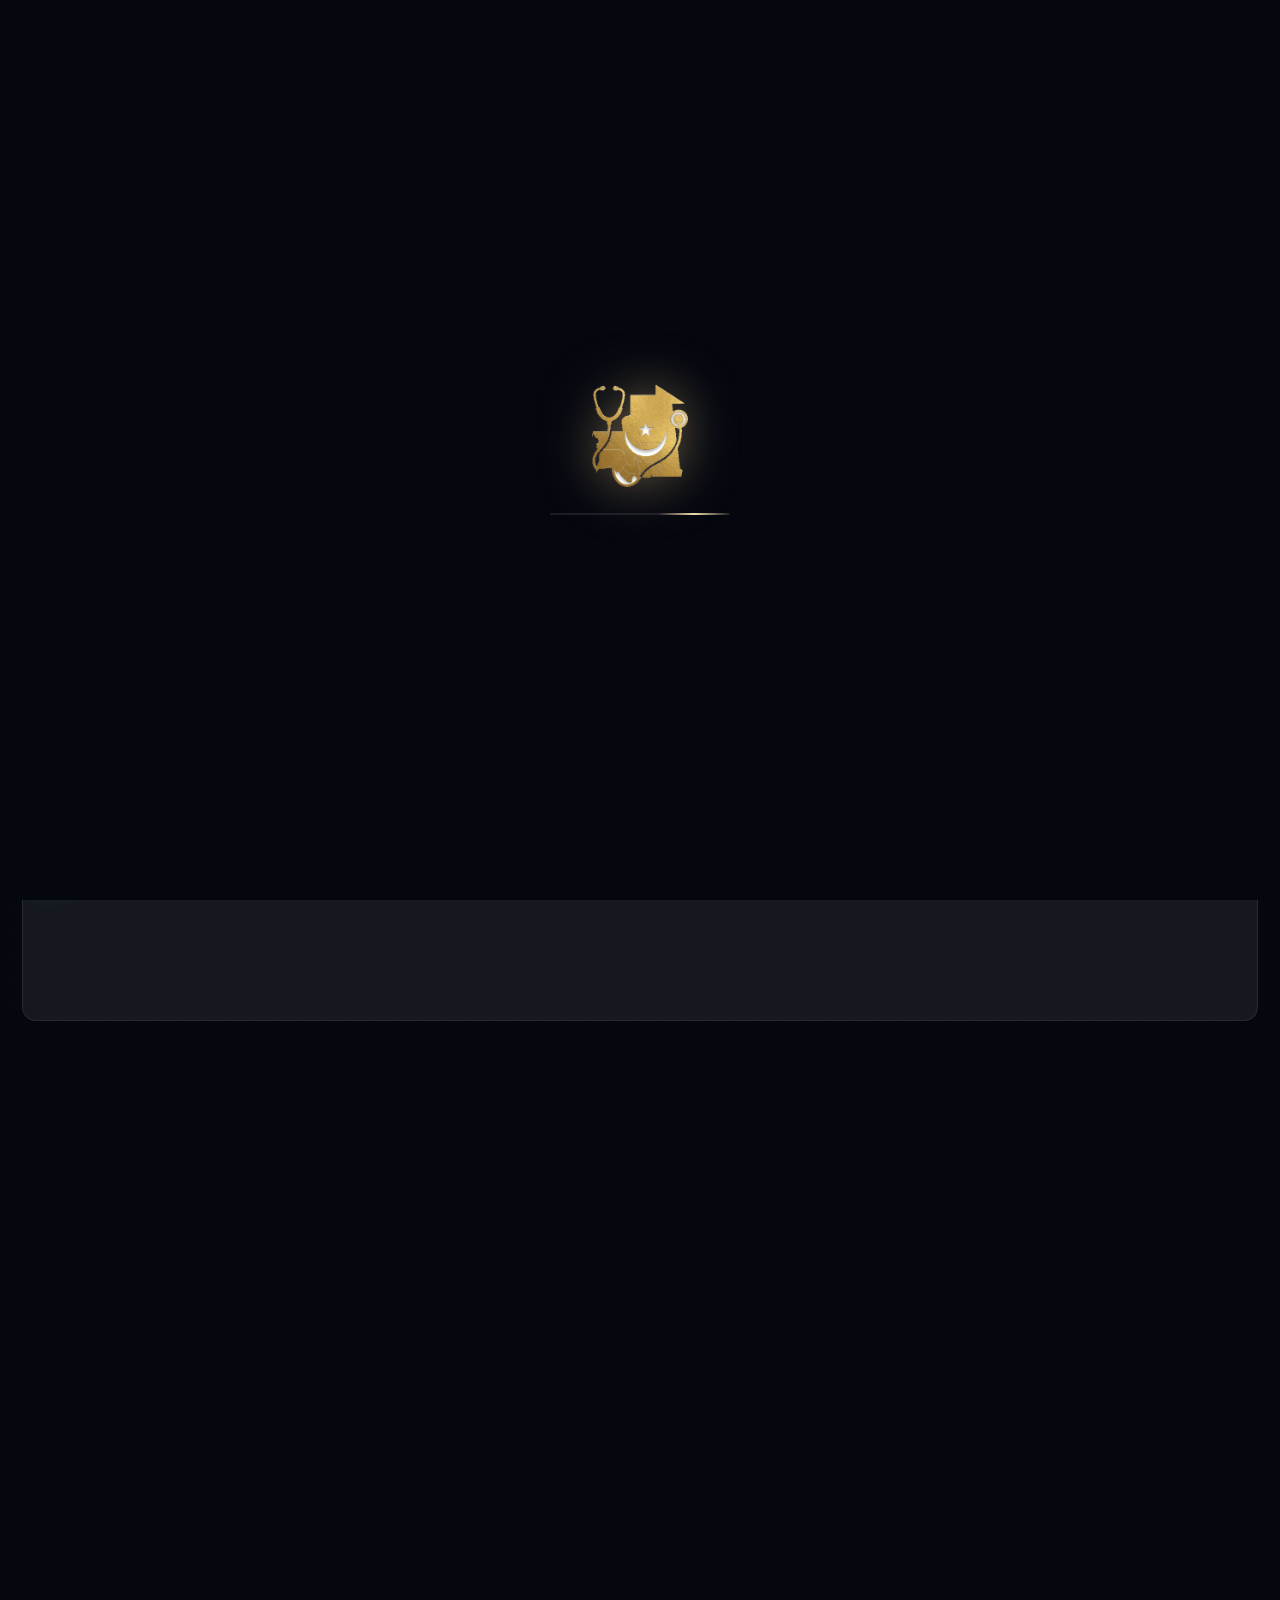
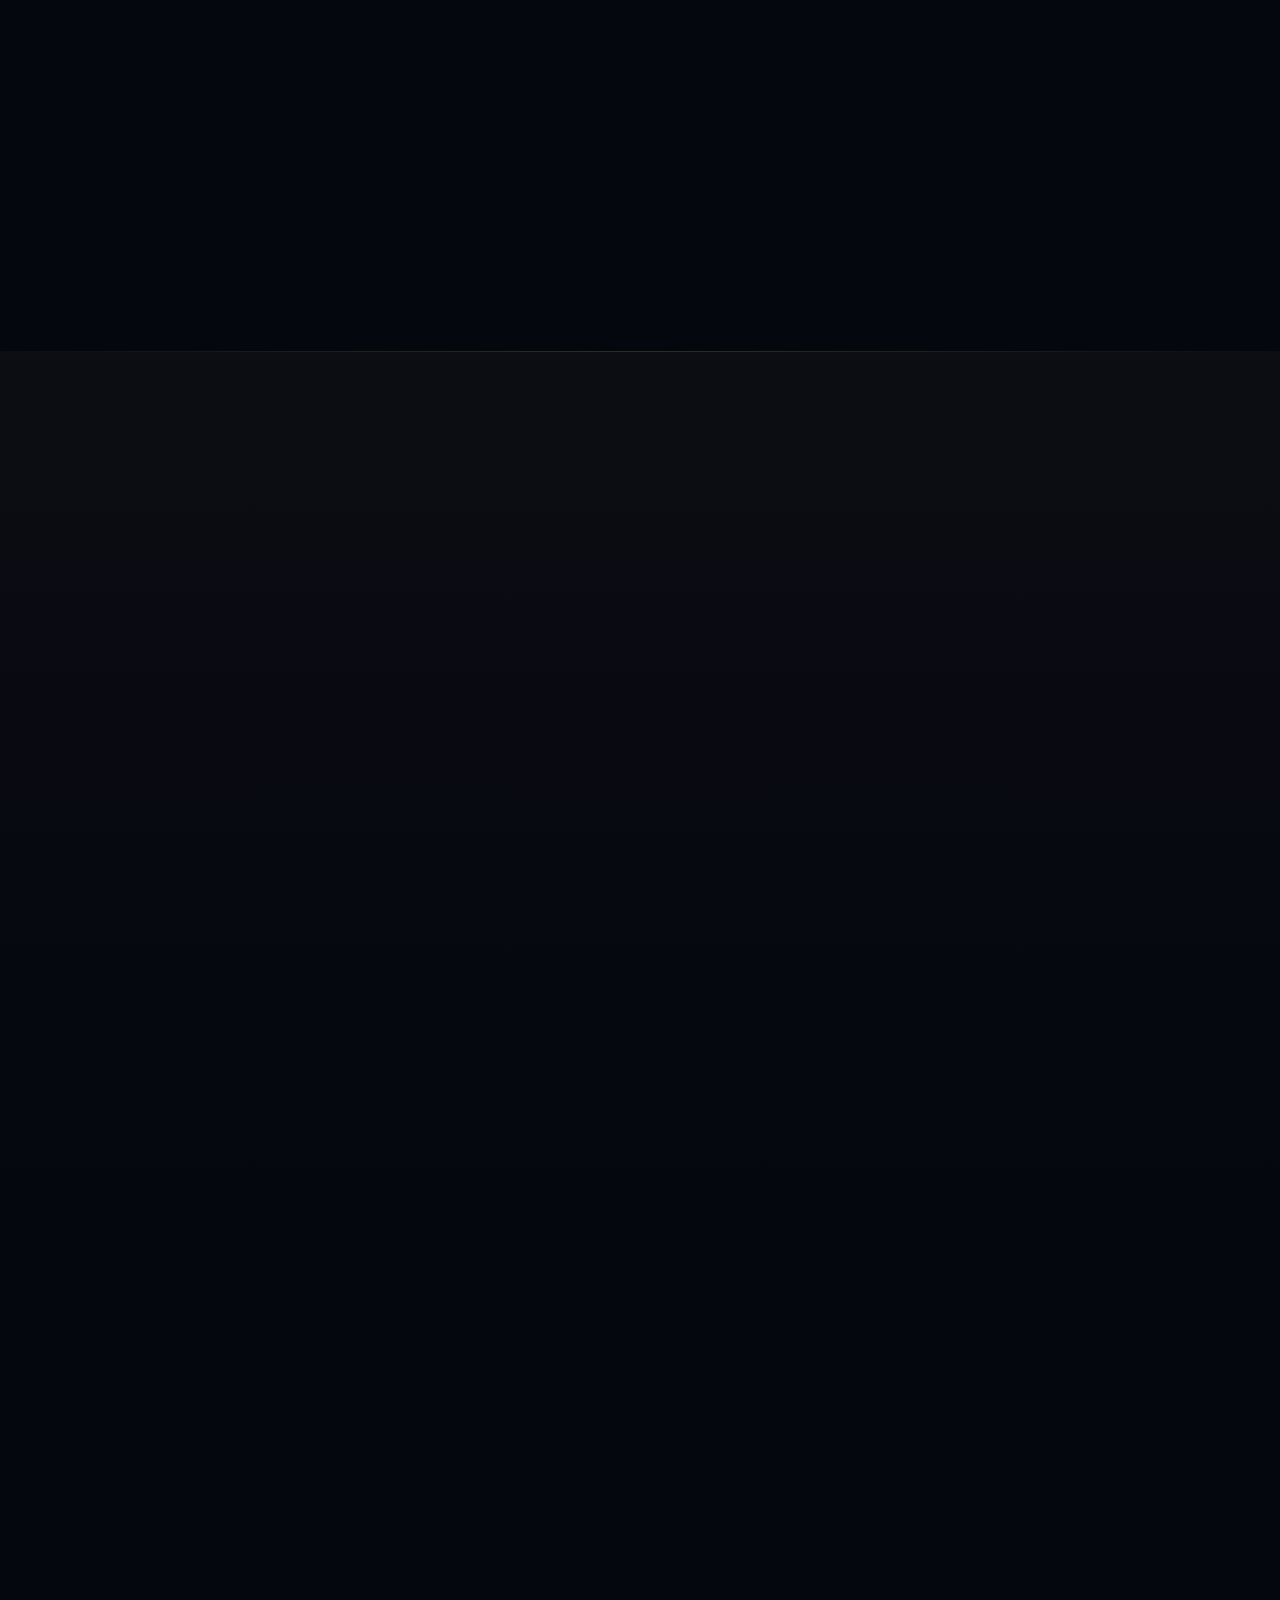
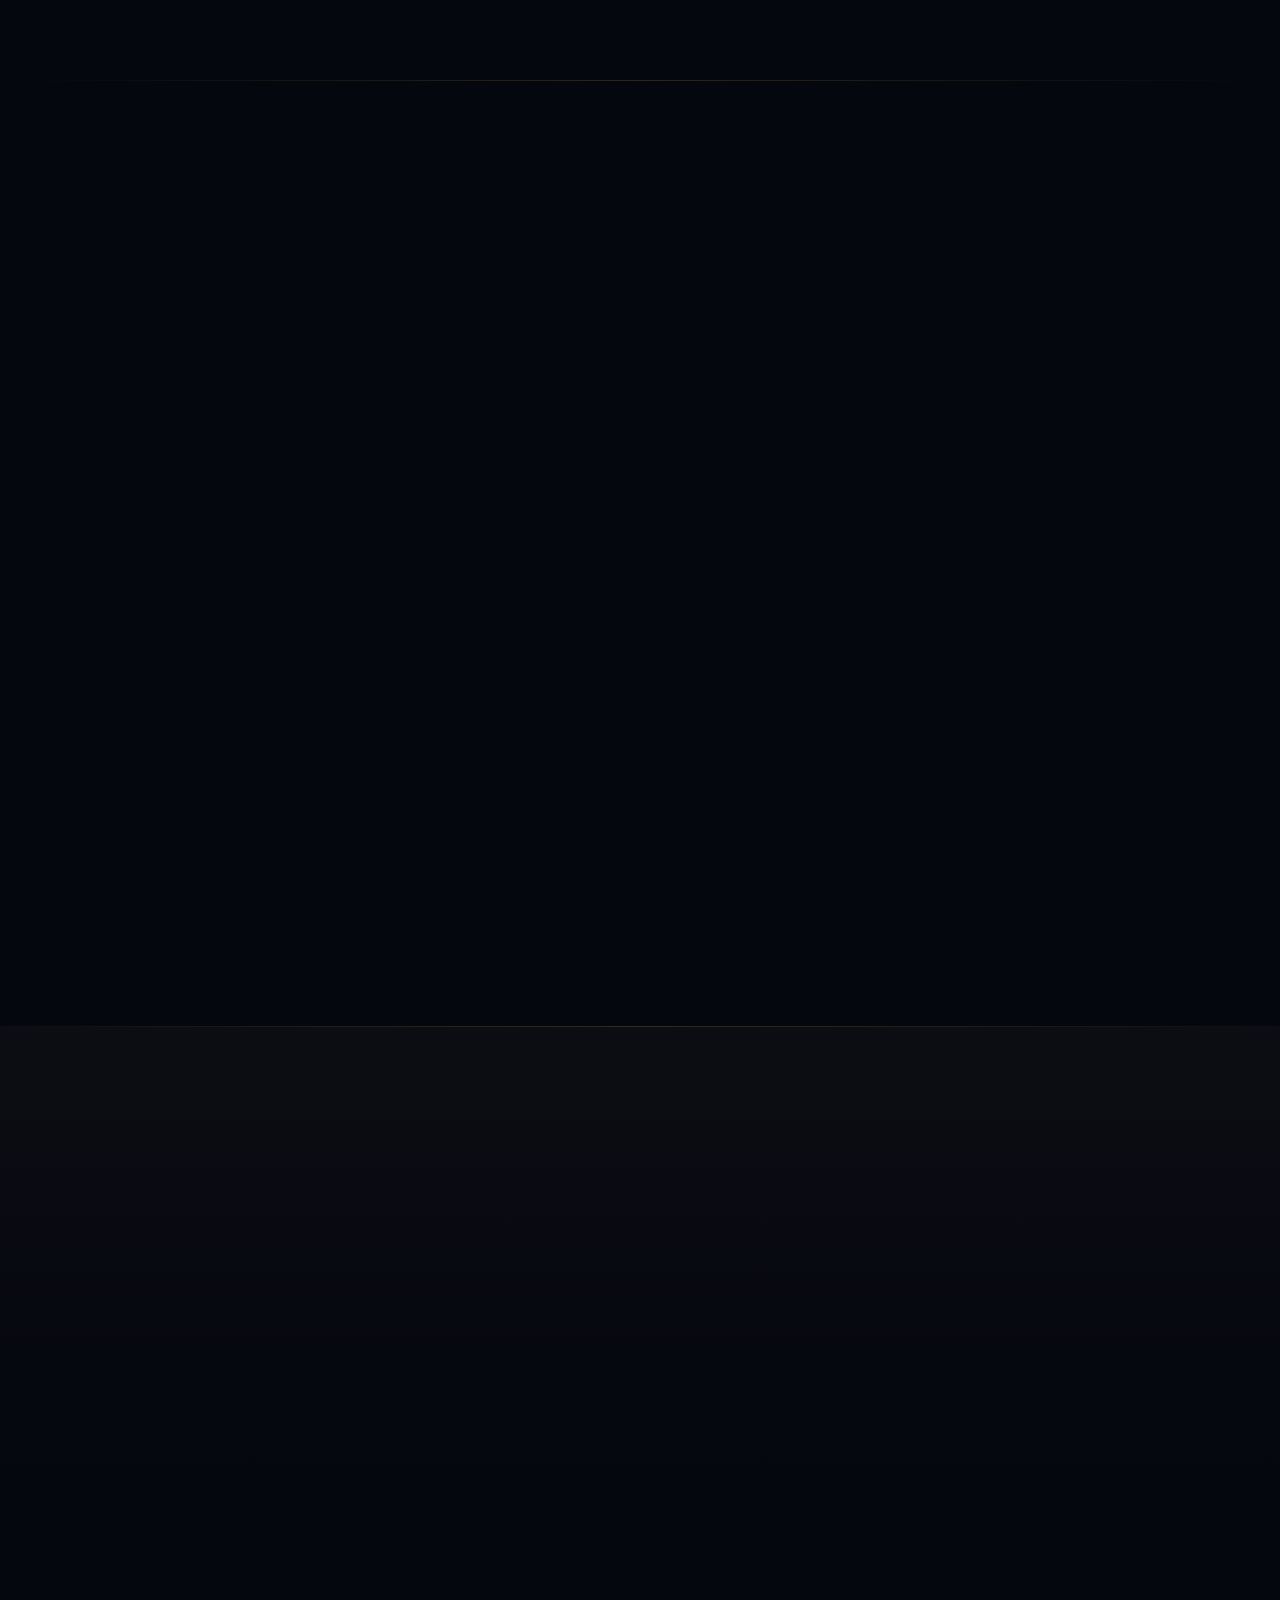
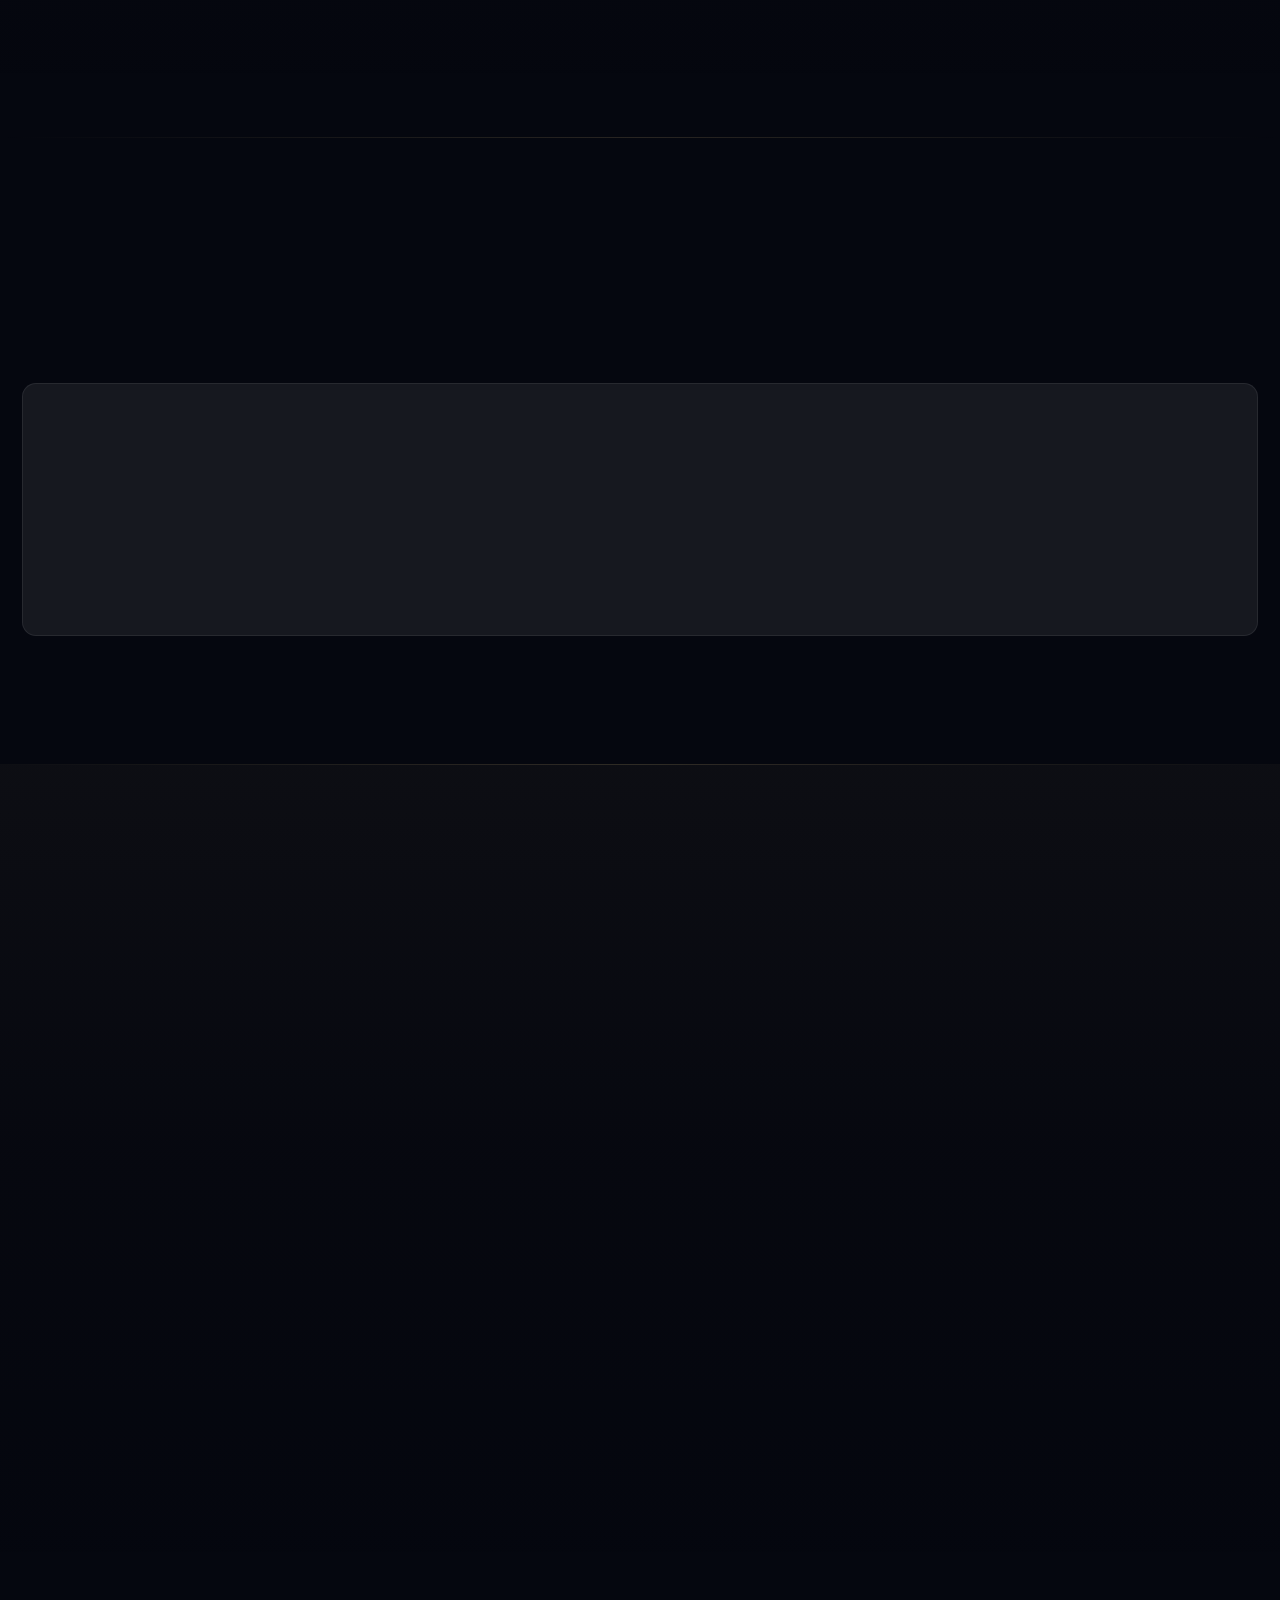
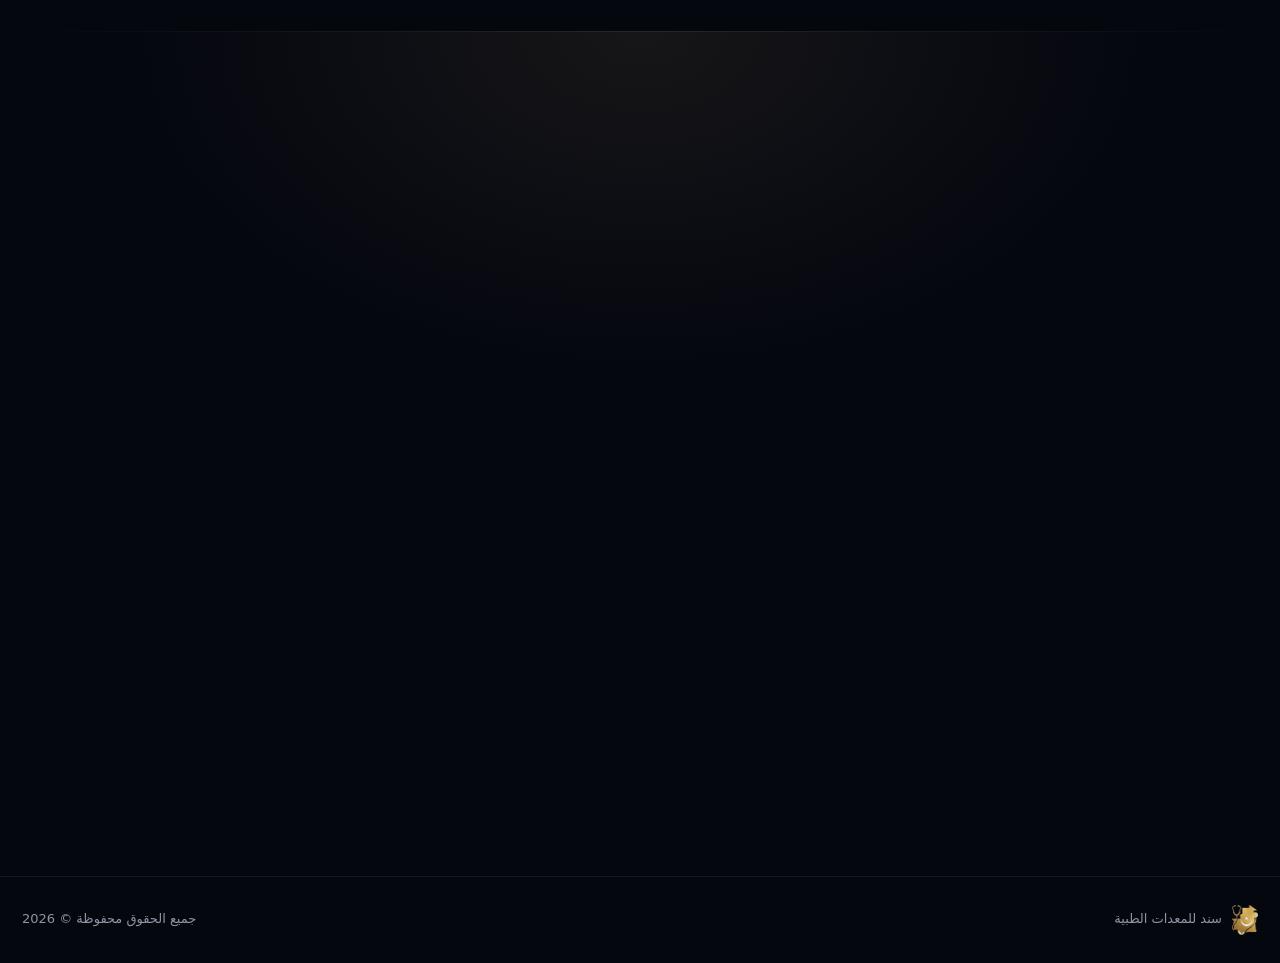
==== commit d61ea1e1: "صياغة التخصّص كقوة لا كحدّ التخصّص في الطبي يجب أن يقرأه الزائر كخبرة مركّزة، لا كضيق في ما نوفّره: " ====
--- a/index.html
+++ b/index.html
@@ -168,8 +168,8 @@
         },
         {
           "@type": "Question",
-          "name": "هل تبيعون منتجات غير طبية؟",
-          "acceptedAnswer": { "@type": "Answer", "text": "لا. سند متخصّصة في المعدات والمستلزمات الطبية فقط — هذا هو مجالنا الوحيد، وكل ما نستورده ونوزّعه ينتمي إلى القطاع الطبي." }
+          "name": "ماذا يعني أنكم متخصّصون في المعدات الطبية؟",
+          "acceptedAnswer": { "@type": "Answer", "text": "يعني أن كل خبرتنا ووقتنا ومخزوننا في مجال واحد نتقنه: من المستهلك اليومي البسيط إلى الأجهزة والتجهيزات الكاملة. وما لا يكون متوفرًا في المخزون نستورده لك حسب الطلب — فالتخصّص هنا يوسّع ما يمكننا تأمينه، لا يضيّقه." }
         }
       ]
     }
@@ -299,7 +299,7 @@
       <div class="about-txt">
         <p class="label rv"><i></i><span data-i18n="aboutLabel">من نحن</span></p>
         <h2 class="rv" data-i18n="aboutTitle">شركة موريتانية للمعدات الطبية وحدها — من الاستيراد إلى بابك.</h2>
-        <p class="rv" data-i18n="aboutP1">سند شركة مسجّلة في نواكشوط، مجالها الوحيد هو المعدات والمستلزمات الطبية: لا نتاجر في أي قطاع آخر. نستورد مباشرة من الموردين ومصنّعي الأجهزة الطبية في الخارج، ونتولّى بأنفسنا كامل الدورة: التفاوض، الوثائق، الشحن، التخليص الجمركي، التخزين، ثم التوزيع.</p>
+        <p class="rv" data-i18n="aboutP1">سند شركة مسجّلة في نواكشوط، كل خبرتها ومخزونها في مجال واحد تتقنه: المعدات والمستلزمات الطبية. نستورد مباشرة من الموردين ومصنّعي الأجهزة الطبية في الخارج، ونتولّى بأنفسنا كامل الدورة: التفاوض، الوثائق، الشحن، التخليص الجمركي، التخزين، ثم التوزيع.</p>
         <p class="rv" data-i18n="aboutP2">نعمل على مستويين في الوقت نفسه: توريد بالجملة لمحلات وشركات المعدات الطبية والمستشفيات، وبيع مباشر للعيادات والمهنيين والأفراد الذين يحتاجون جهازًا أو مستلزمات بعينها.</p>
         <p class="rv" data-i18n="aboutP3">لأننا نملك خبرة تخليص جمركي داخل الشركة، نحسب التكلفة النهائية قبل الشراء — فالسعر الذي نعرضه هو السعر الذي يصل.</p>
         <ul class="pills rv">
@@ -324,7 +324,7 @@
     <div class="wrap">
       <p class="label rv center"><i></i><span data-i18n="prodLabel">منتجاتنا</span></p>
       <h2 class="center rv" data-i18n="prodTitle">كل ما تحتاجه العيادة والمستشفى — من مورّد طبي واحد.</h2>
-      <p class="sub center rv" data-i18n="prodSub">أربع عائلات من المعدات والمستلزمات الطبية، ولا شيء خارجها: من القفاز الواحد إلى تجهيز عيادة كاملة أو جهاز سونار.</p>
+      <p class="sub center rv" data-i18n="prodSub">أربع عائلات تغطّي حاجة العيادة والمستشفى كاملة: من القفاز الواحد إلى تجهيز عيادة بالكامل أو جهاز سونار — وما ليس في المخزون نستورده لك حسب الطلب.</p>
 
       <div class="cards">
         <article class="card tilt rv">
@@ -513,8 +513,8 @@
           <div class="a"><p data-i18n="a5">نعم. نبحث عن اتفاقيات وكالة وتوزيع مع مصنّعي المعدات الطبية، ونوفّر قناة جملة قائمة وتخليصًا جمركيًا داخليًا. تواصل معنا عبر رقم الجملة أو البريد الإلكتروني.</p></div>
         </div>
         <div class="q rv">
-          <button type="button" aria-expanded="false"><span data-i18n="q6">هل تبيعون منتجات غير طبية؟</span><i></i></button>
-          <div class="a"><p data-i18n="a6">لا. سند متخصّصة في المعدات والمستلزمات الطبية فقط — هذا هو مجالنا الوحيد، وكل ما نستورده ونوزّعه ينتمي إلى القطاع الطبي.</p></div>
+          <button type="button" aria-expanded="false"><span data-i18n="q6">ماذا يعني أنكم متخصّصون في المعدات الطبية؟</span><i></i></button>
+          <div class="a"><p data-i18n="a6">يعني أن كل خبرتنا ووقتنا ومخزوننا في مجال واحد نتقنه: من المستهلك اليومي البسيط إلى الأجهزة والتجهيزات الكاملة. وما لا يكون متوفرًا في المخزون نستورده لك حسب الطلب — فالتخصّص هنا يوسّع ما يمكننا تأمينه، لا يضيّقه.</p></div>
         </div>
       </div>
     </div>
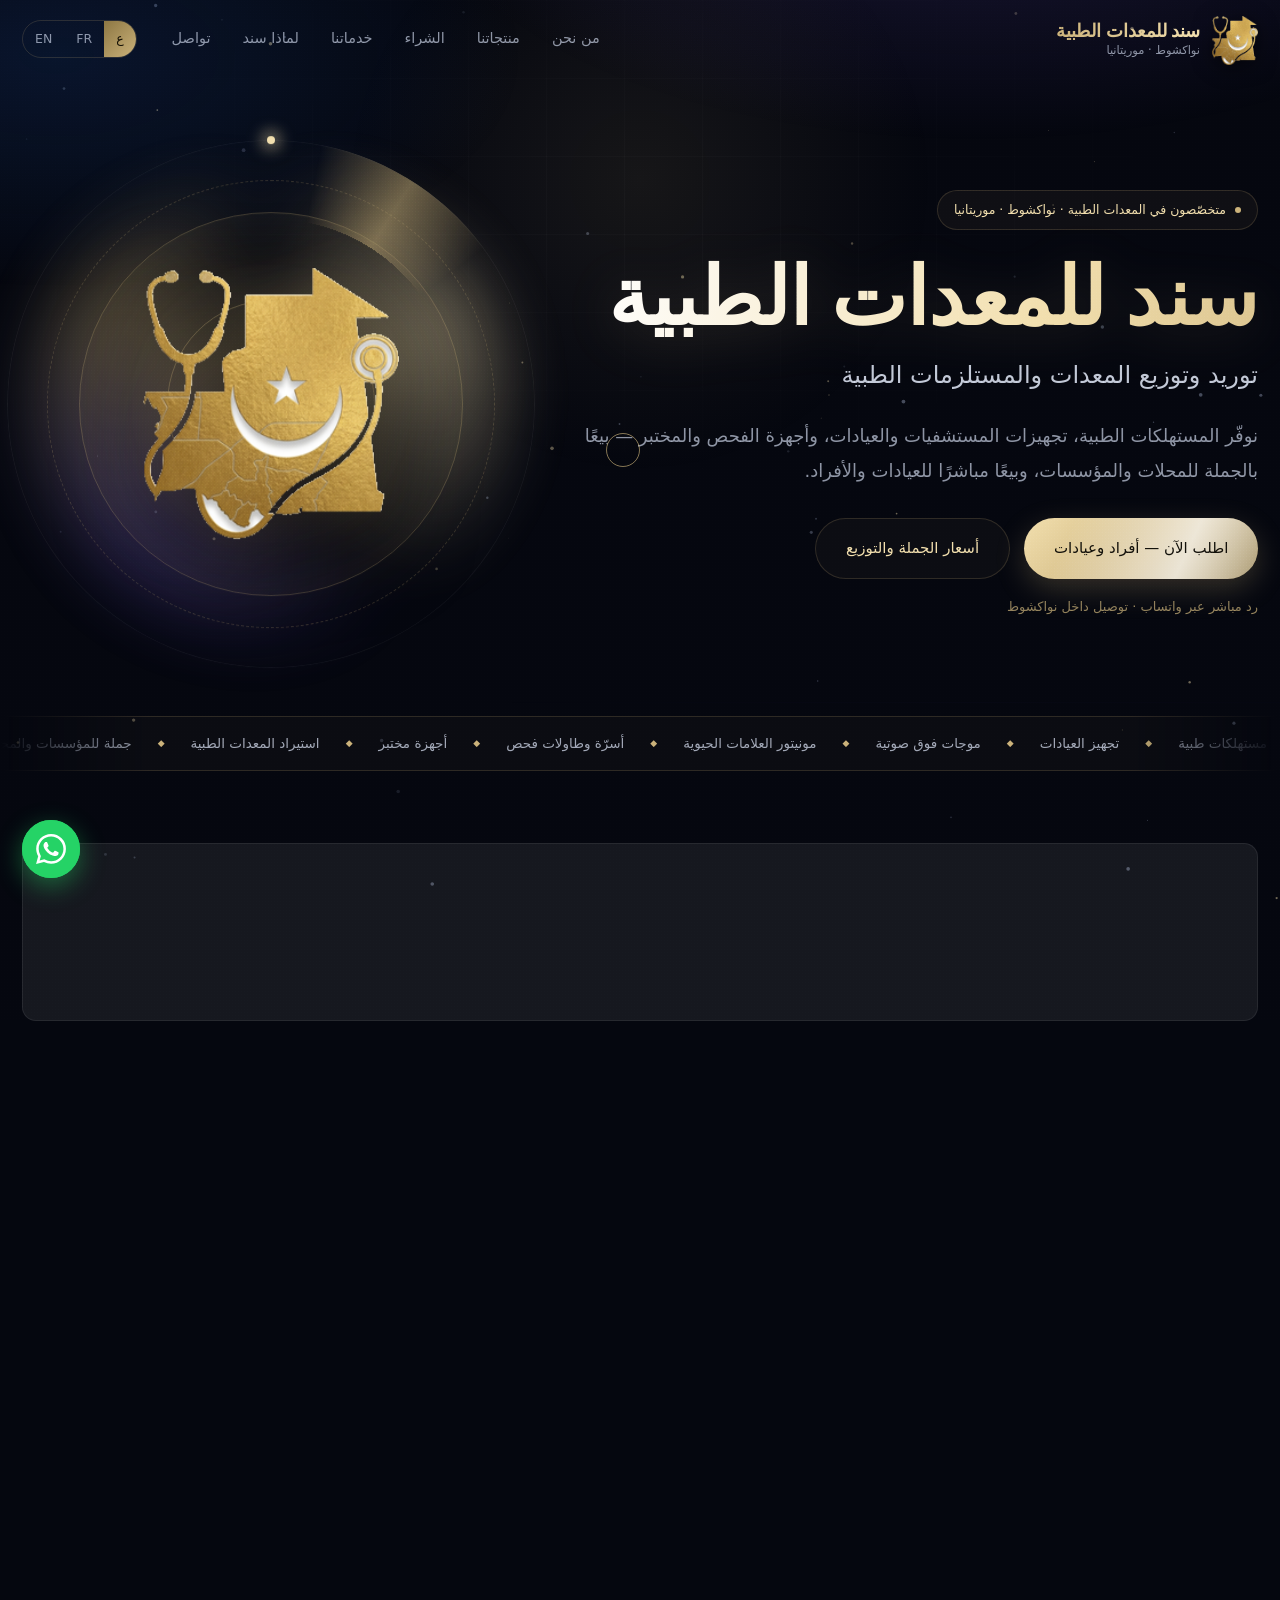
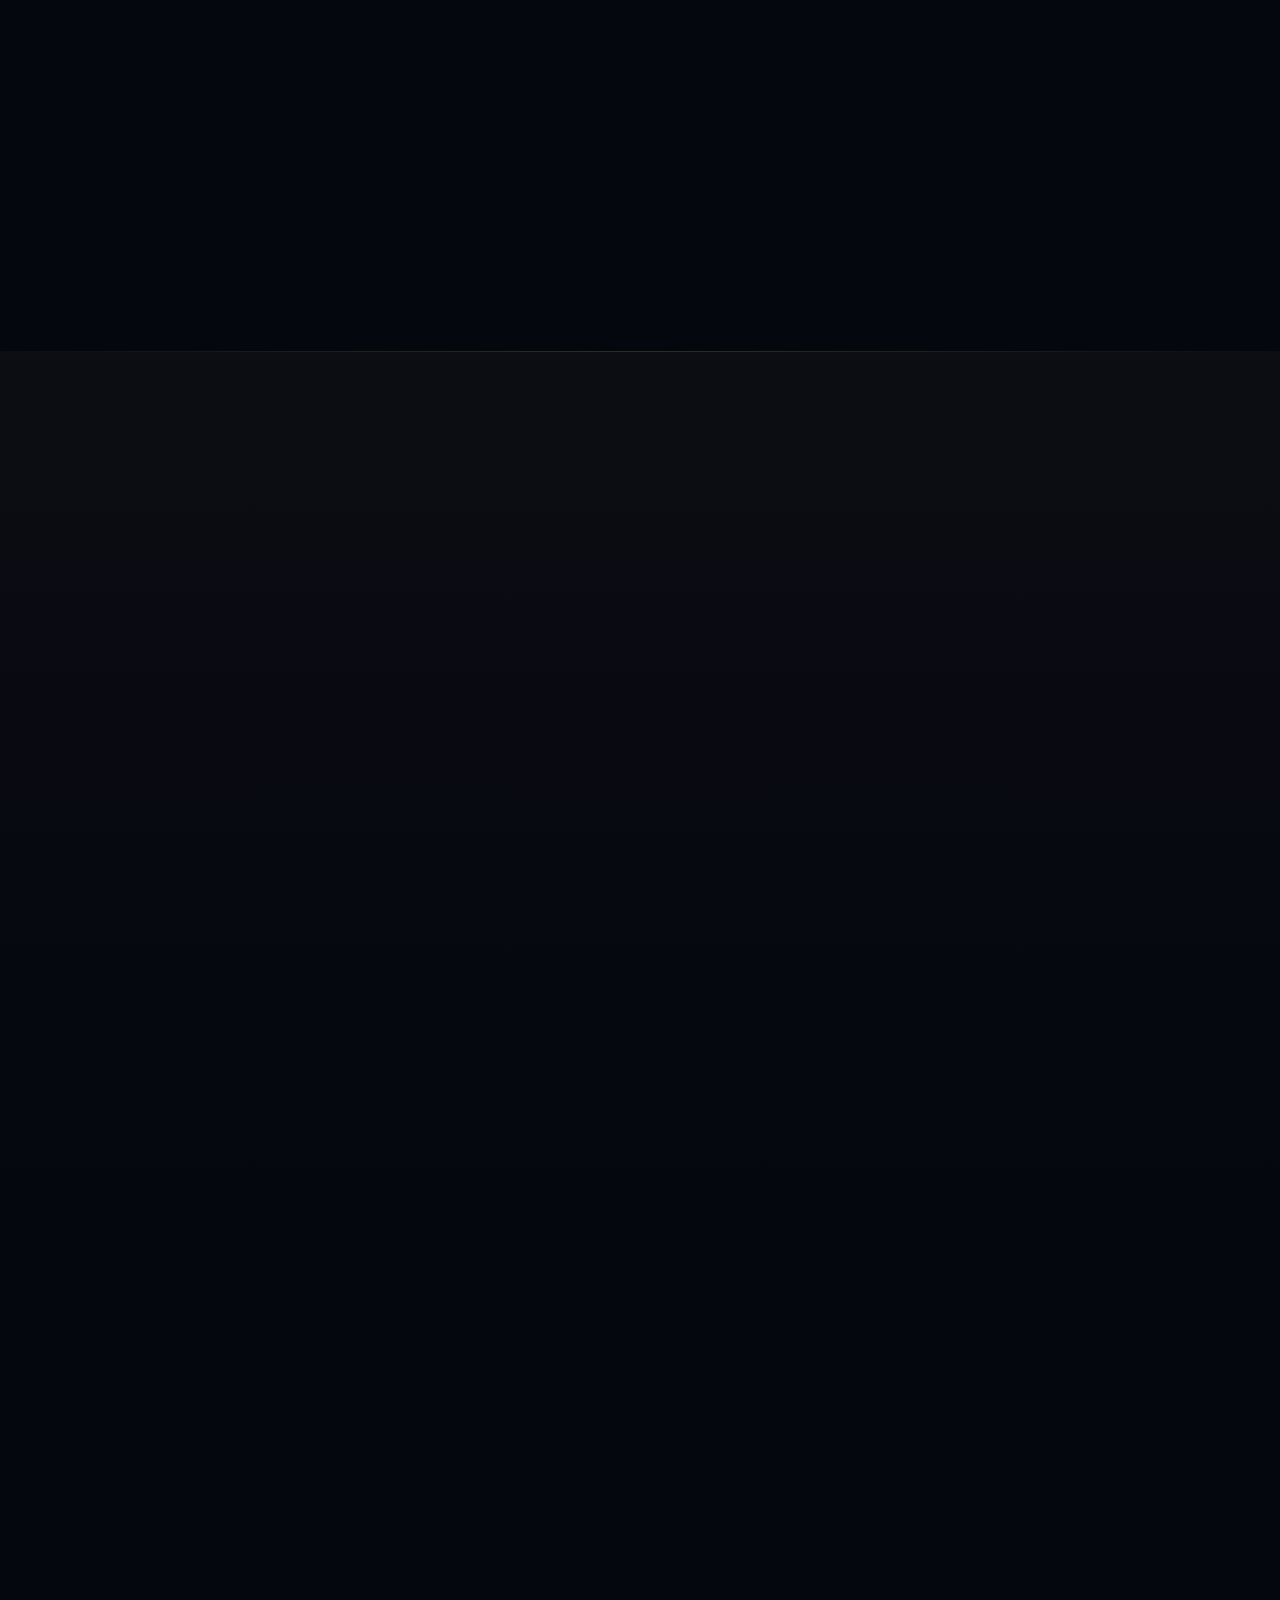
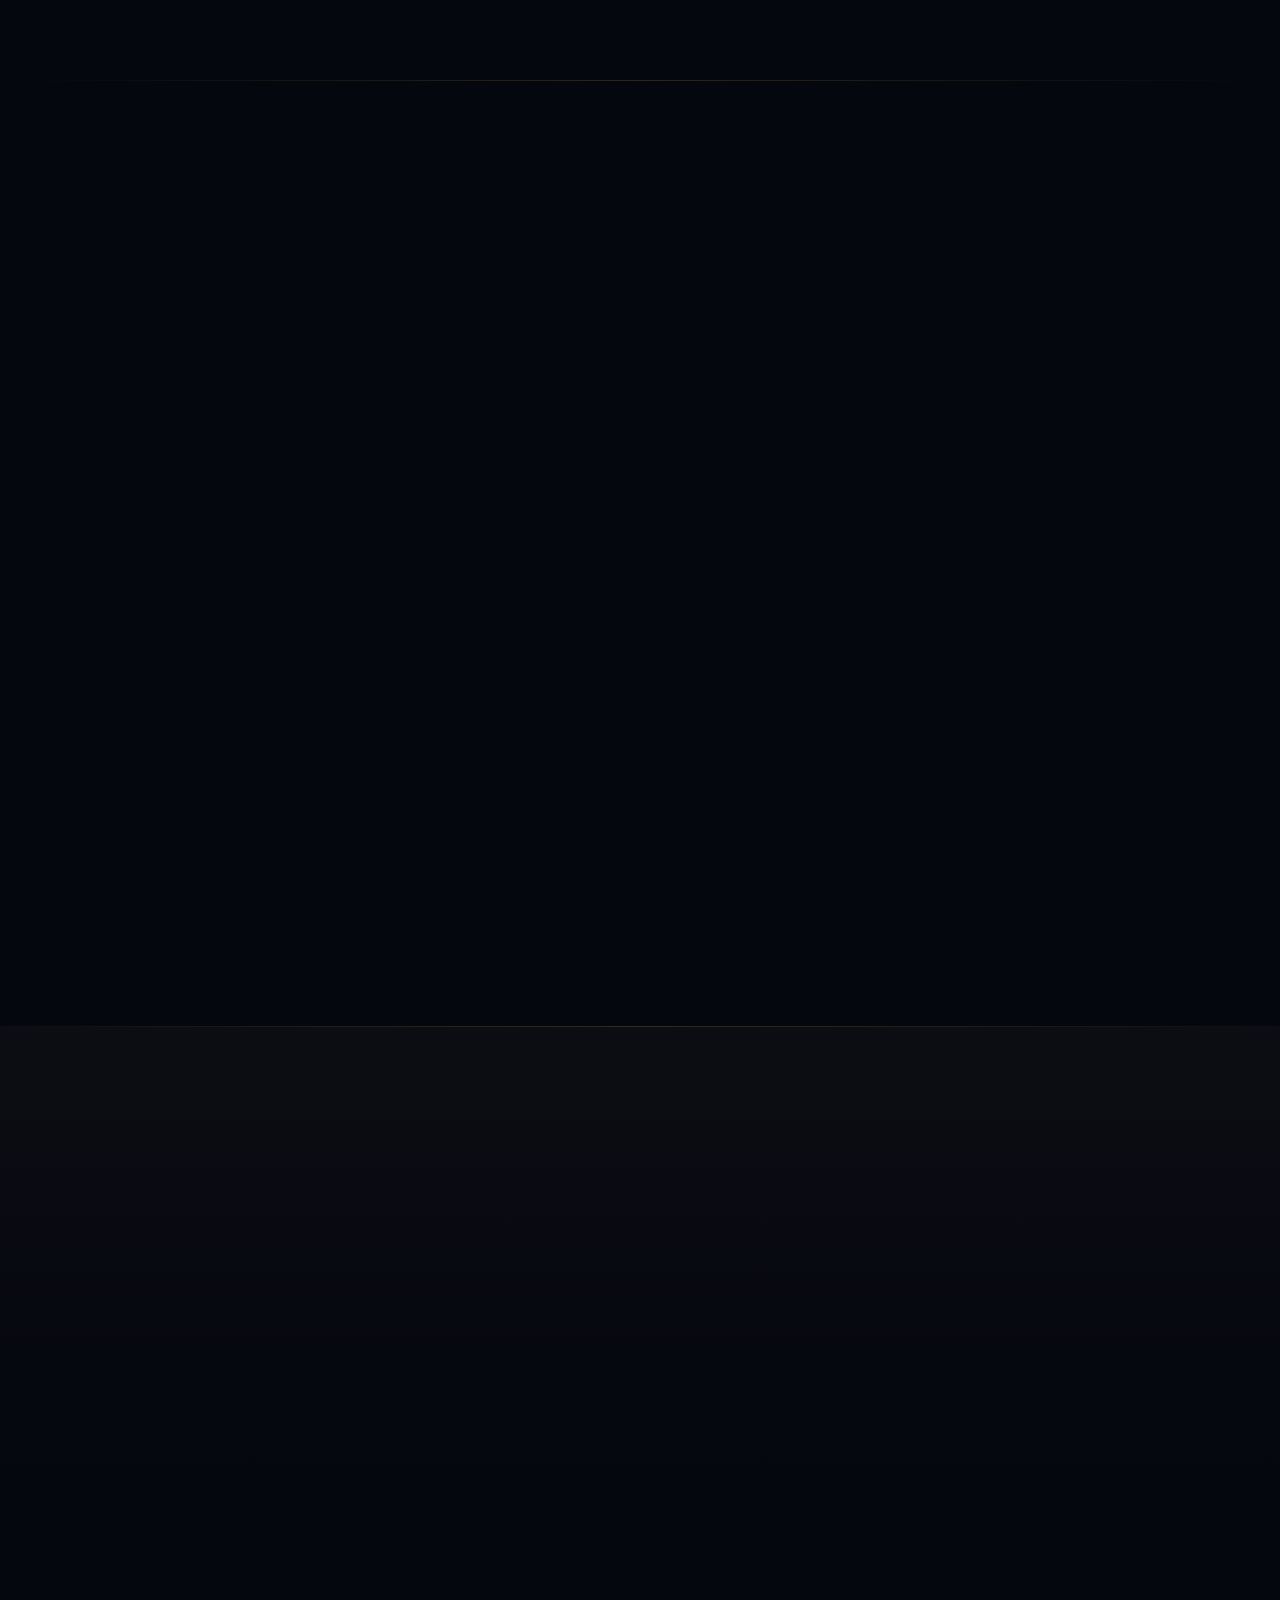
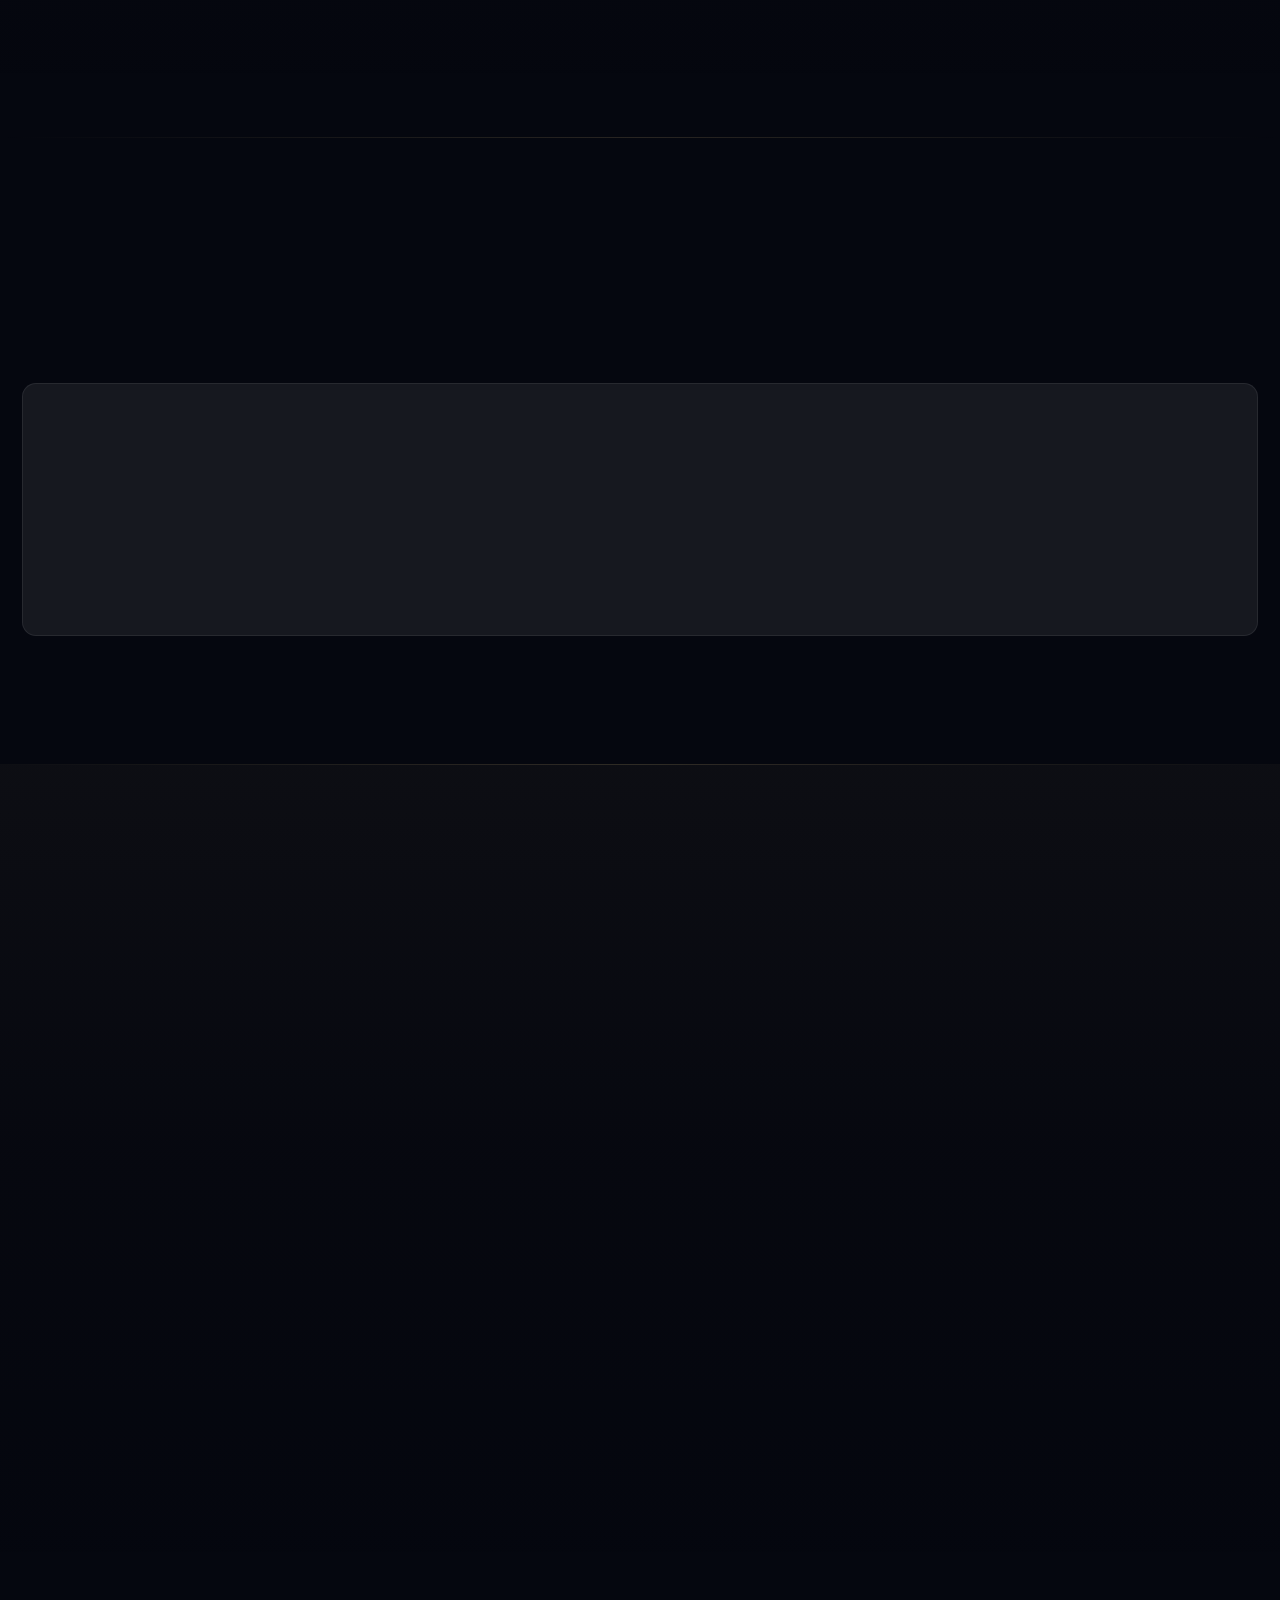
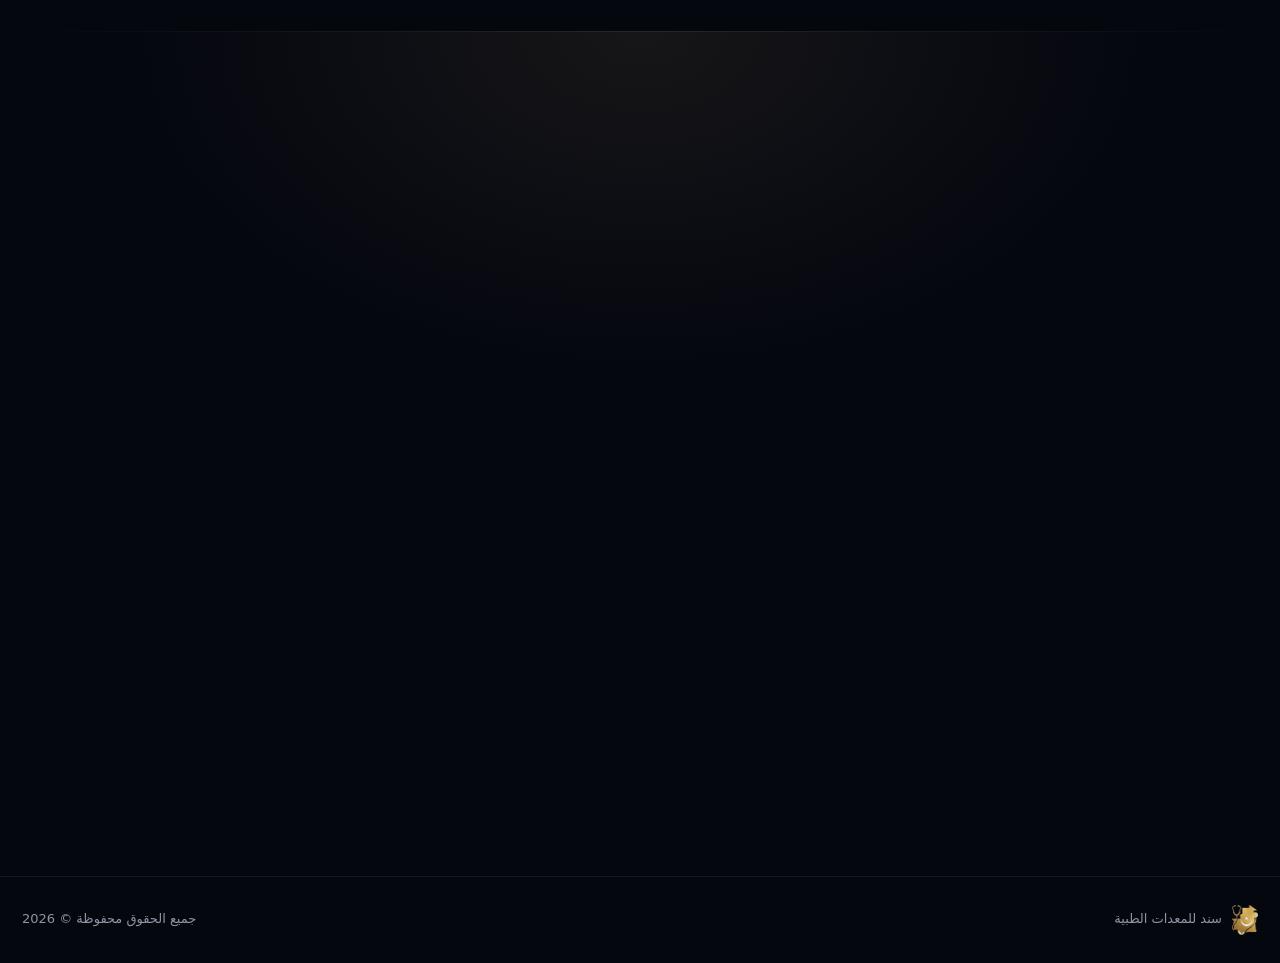
==== commit c2fdb981: "بريد الشركة: contact@sened.group بدل عنوان Gmail أُنشئ العنوان لقبًا (alias) على صندوق mohamed@sened" ====
--- a/index.html
+++ b/index.html
@@ -76,7 +76,7 @@
       "hasMap": "https://maps.google.com/?cid=6423900391902824991",
       "sameAs": ["https://maps.google.com/?cid=6423900391902824991", "https://www.tiktok.com/@senedmedical"],
       "areaServed": { "@type": "Country", "name": "Mauritania" },
-      "email": "senedmedical@gmail.com",
+      "email": "contact@sened.group",
       "telephone": "+222-32-22-22-06",
       "contactPoint": [
         { "@type": "ContactPoint", "telephone": "+222-32-22-22-06", "contactType": "sales", "availableLanguage": ["Arabic", "French", "English"] },
@@ -537,9 +537,9 @@
           <span class="cbox-v" dir="ltr">+222 24 55 55 06</span>
           <span class="cbox-t" data-i18n="cbox2t">واتساب المؤسسات</span>
         </a>
-        <a class="cbox mag" href="mailto:senedmedical@gmail.com">
+        <a class="cbox mag" href="mailto:contact@sened.group">
           <span class="cbox-k" data-i18n="cbox3k">البريد الإلكتروني</span>
-          <span class="cbox-v" dir="ltr">senedmedical@gmail.com</span>
+          <span class="cbox-v" dir="ltr">contact@sened.group</span>
           <span class="cbox-t" data-i18n="cbox3t">للموردين والعروض</span>
         </a>
         <a class="cbox mag" href="https://maps.google.com/?cid=6423900391902824991" target="_blank" rel="noopener noreferrer">
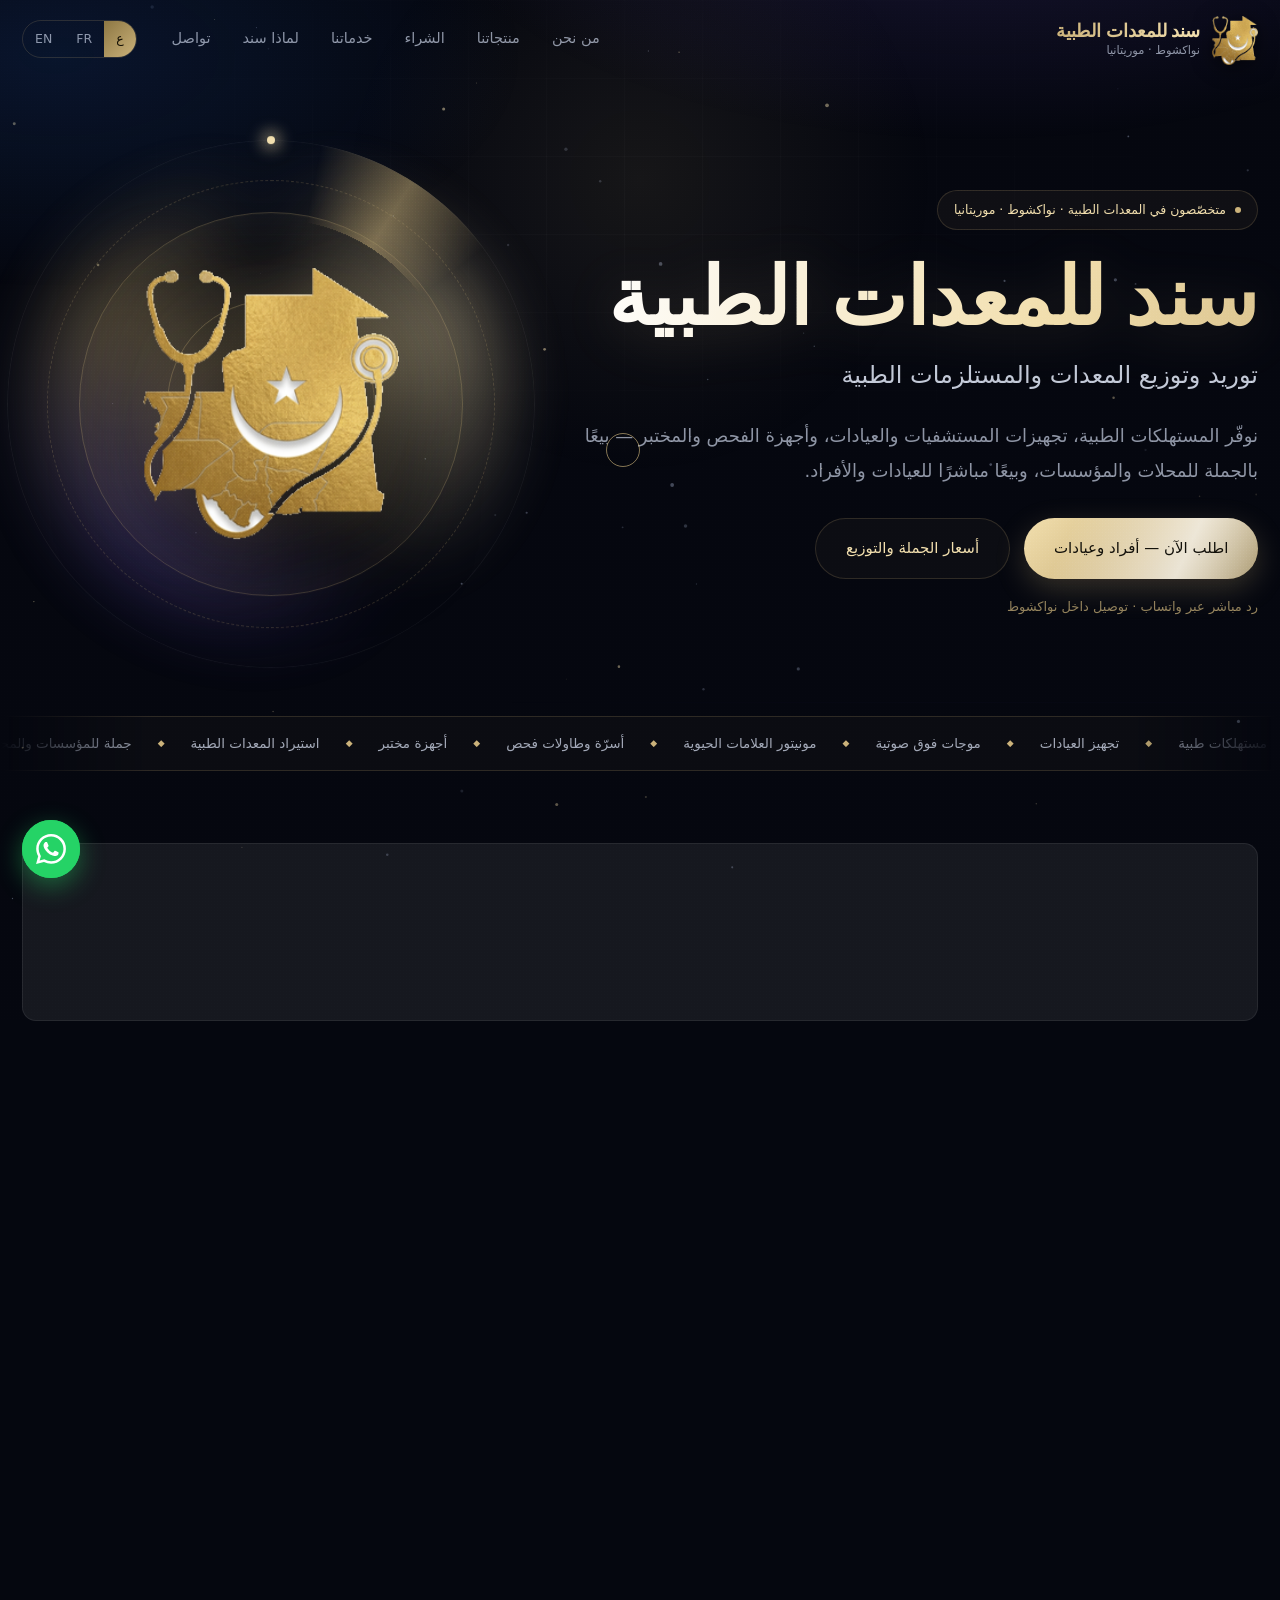
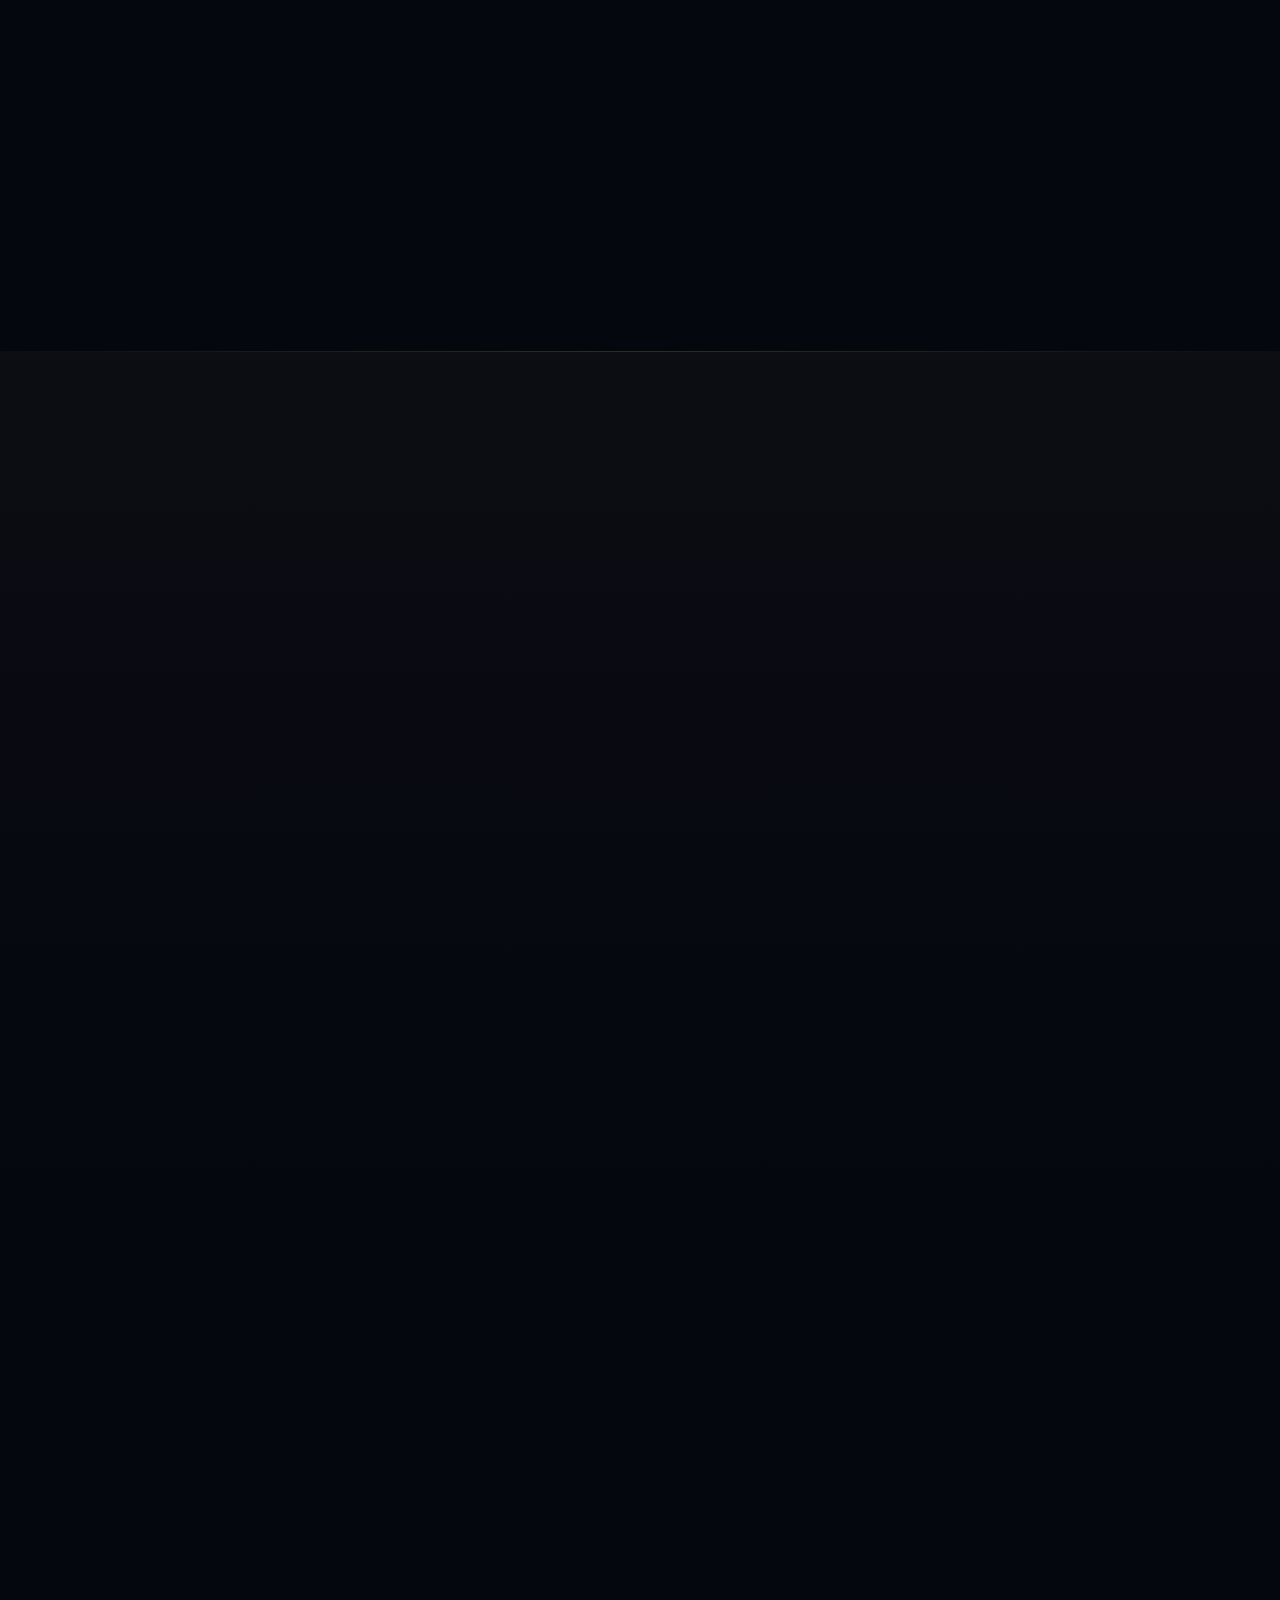
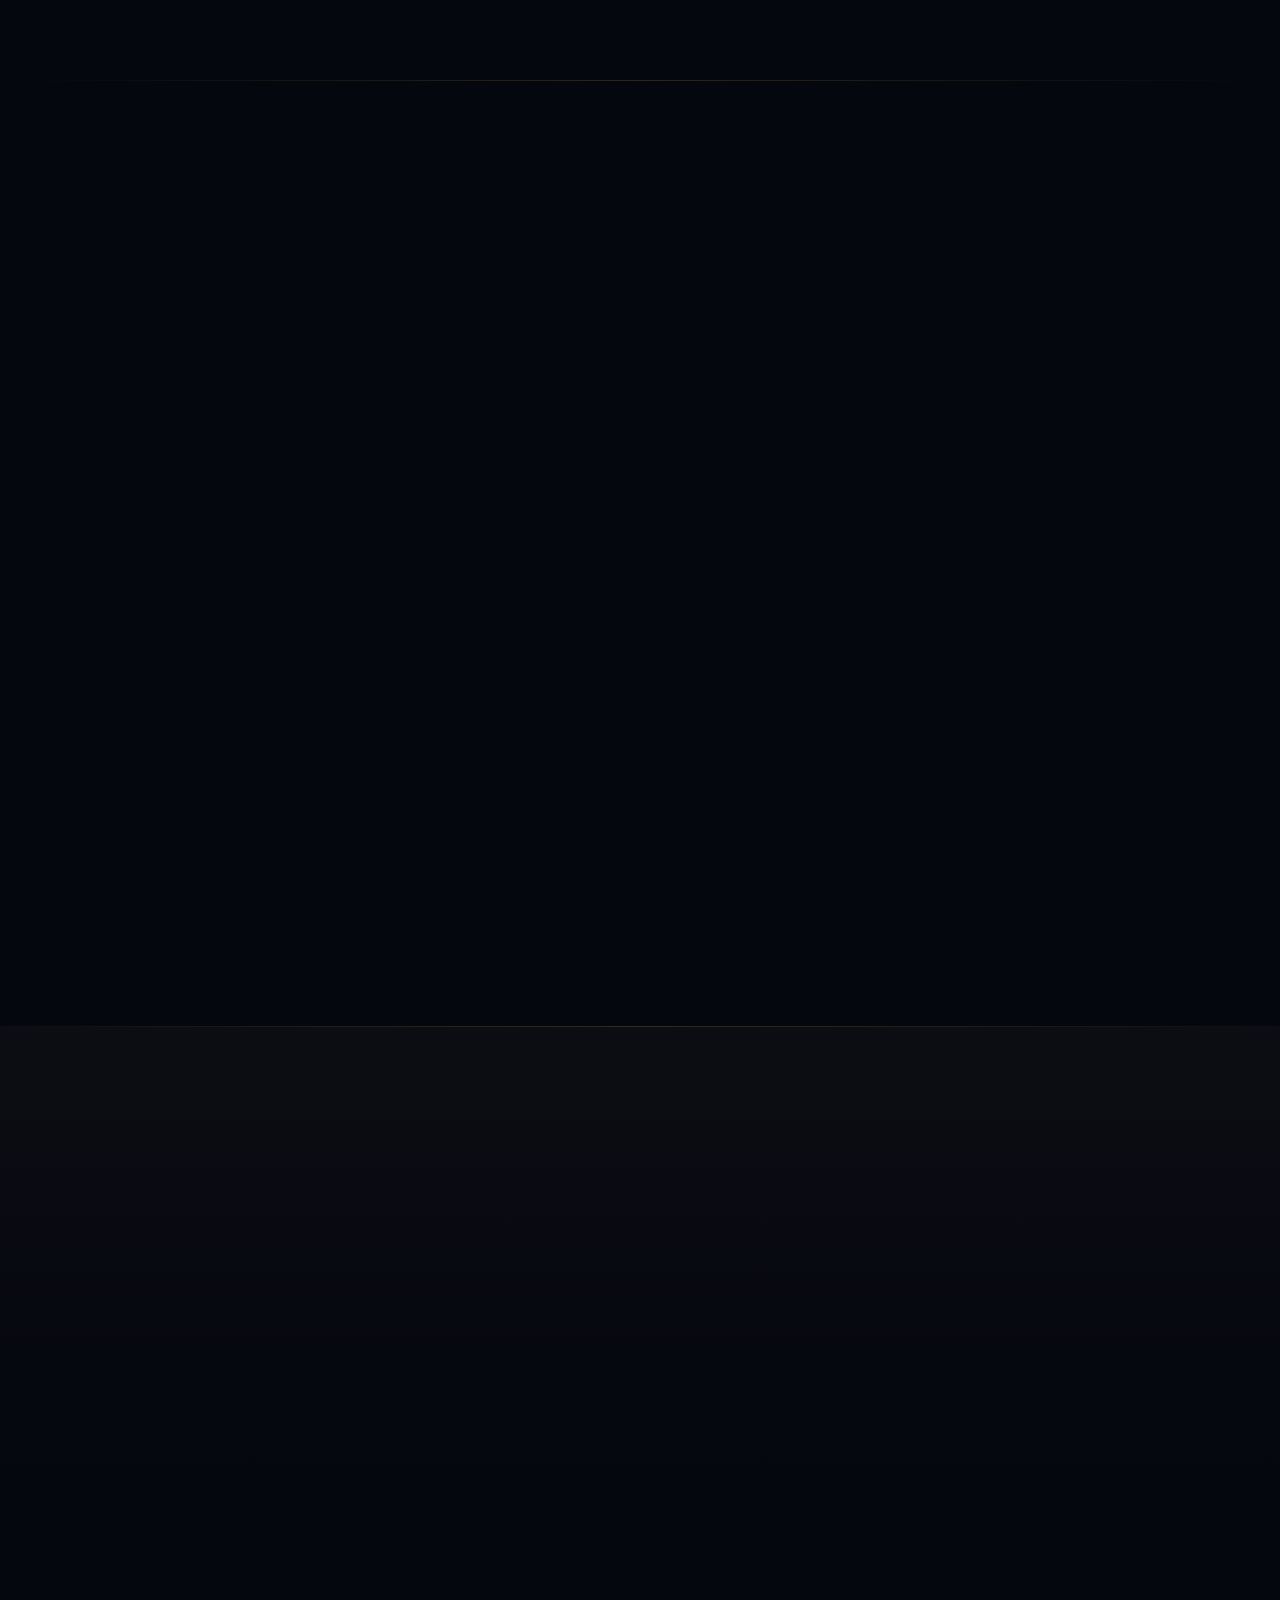
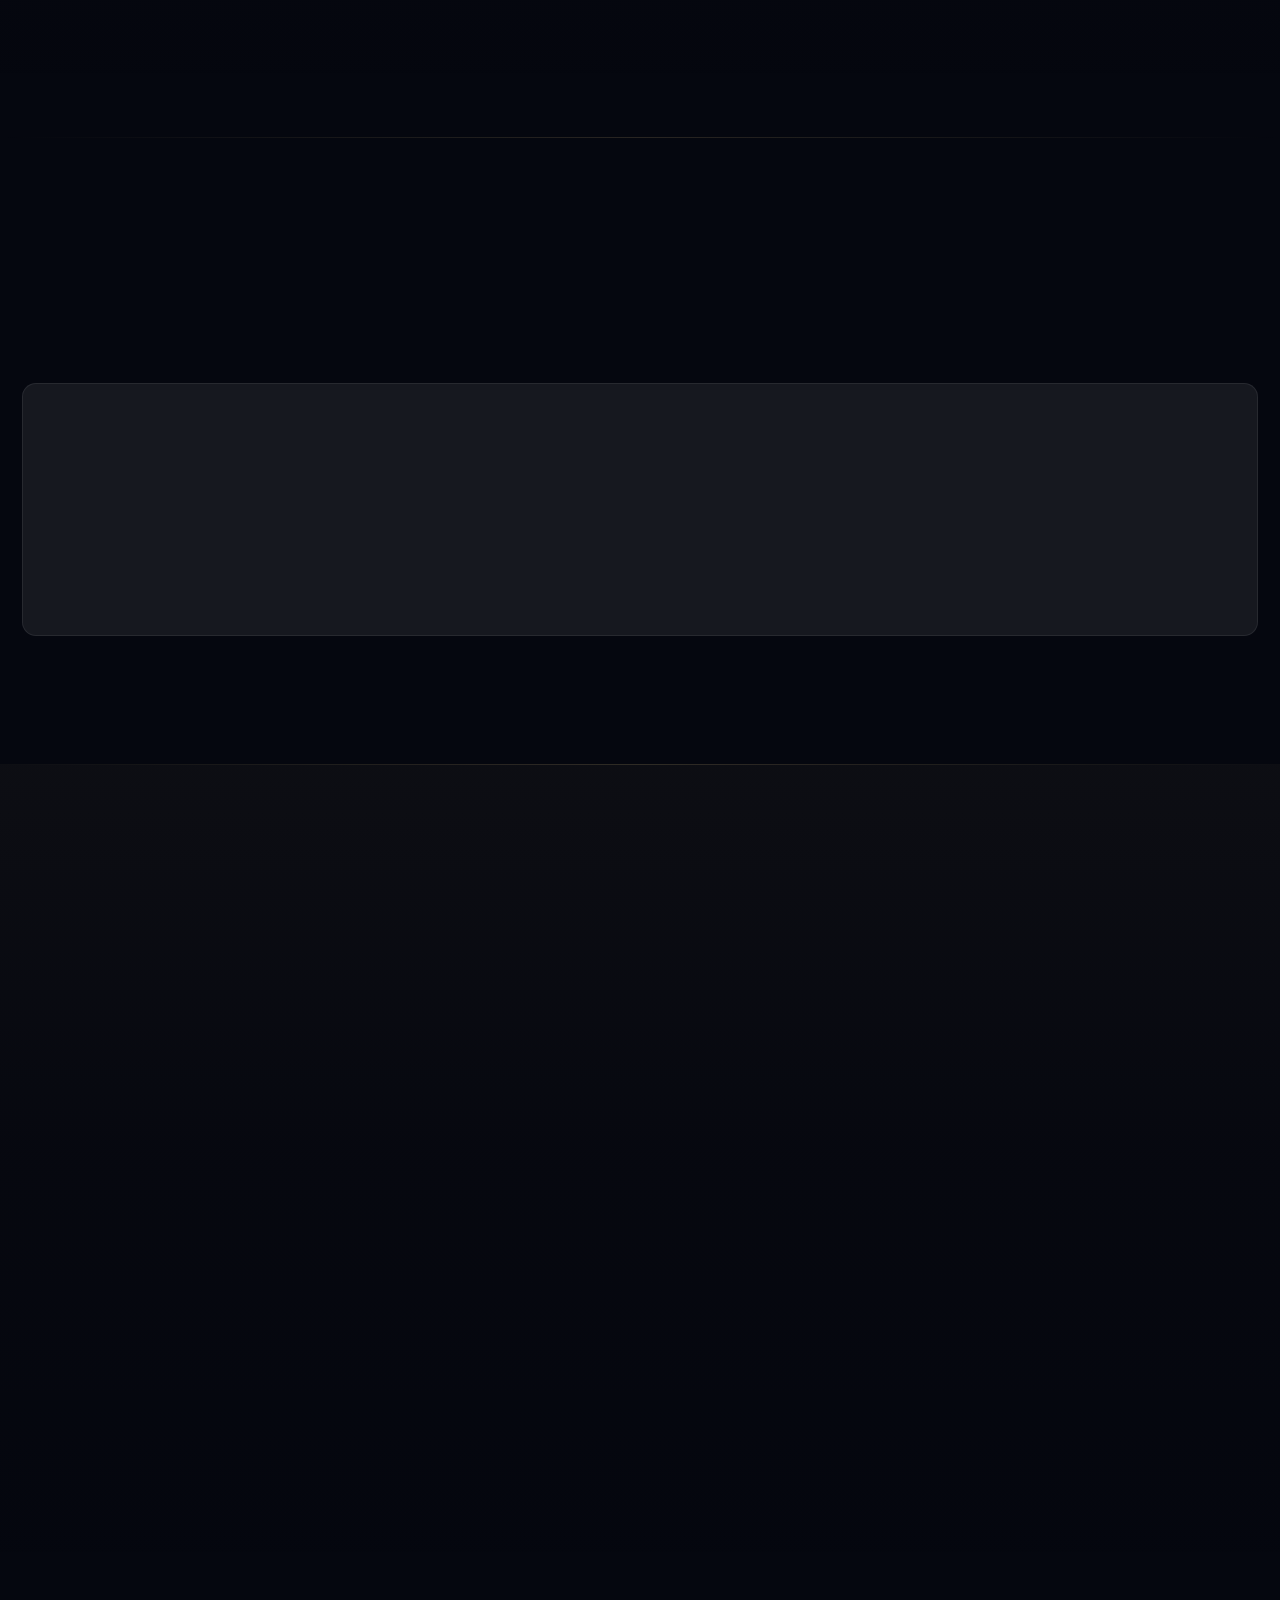
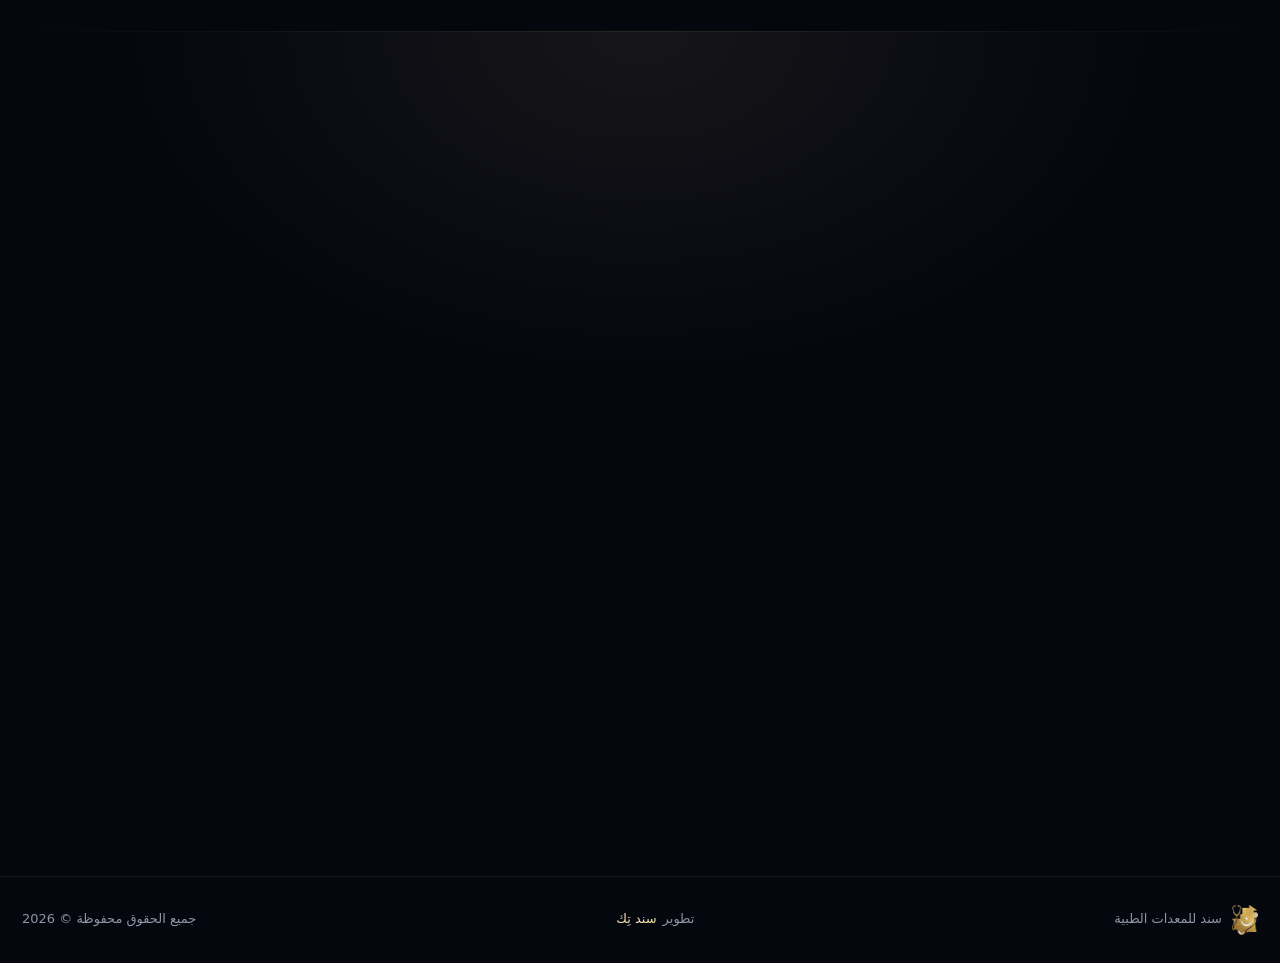
==== commit cff31d59: "إسناد التطوير إلى سند تِك في تذييل الموقع رابط إلى tech.sened.group بالعربية والفرنسية والإنجليزية." ====
--- a/index.html
+++ b/index.html
@@ -557,6 +557,8 @@
 <footer>
   <div class="wrap foot">
     <p class="foot-brand"><img src="assets/brand/logo-mark.png" alt="" width="28" height="30"><span data-i18n="brand">سند للمعدات الطبية</span></p>
+    <p class="foot-dev"><span data-i18n="footDev">تطوير</span>
+      <a href="https://tech.sened.group" target="_blank" rel="noopener noreferrer" data-i18n="footDevName">سند تِك</a></p>
     <p class="foot-c"><span data-i18n="footRights">جميع الحقوق محفوظة</span> © <span id="year">2026</span></p>
   </div>
 </footer>
--- a/assets/css/site.css
+++ b/assets/css/site.css
@@ -383,6 +383,9 @@
 .foot p{margin:0;font-size:13px;color:var(--muted)}
 .foot-brand{display:flex;align-items:center;gap:10px}
 .foot-brand img{width:26px}
+.foot-dev{display:flex;align-items:center;gap:6px}
+.foot-dev a{color:var(--gold-2);border-bottom:1px solid transparent;transition:border-color .3s,color .3s}
+.foot-dev a:hover{color:#fff;border-bottom-color:var(--gold)}
 
 /* ---------- whatsapp float ---------- */
 .wa-float{position:fixed;bottom:22px;inset-inline-end:22px;z-index:100;display:grid;place-items:center;
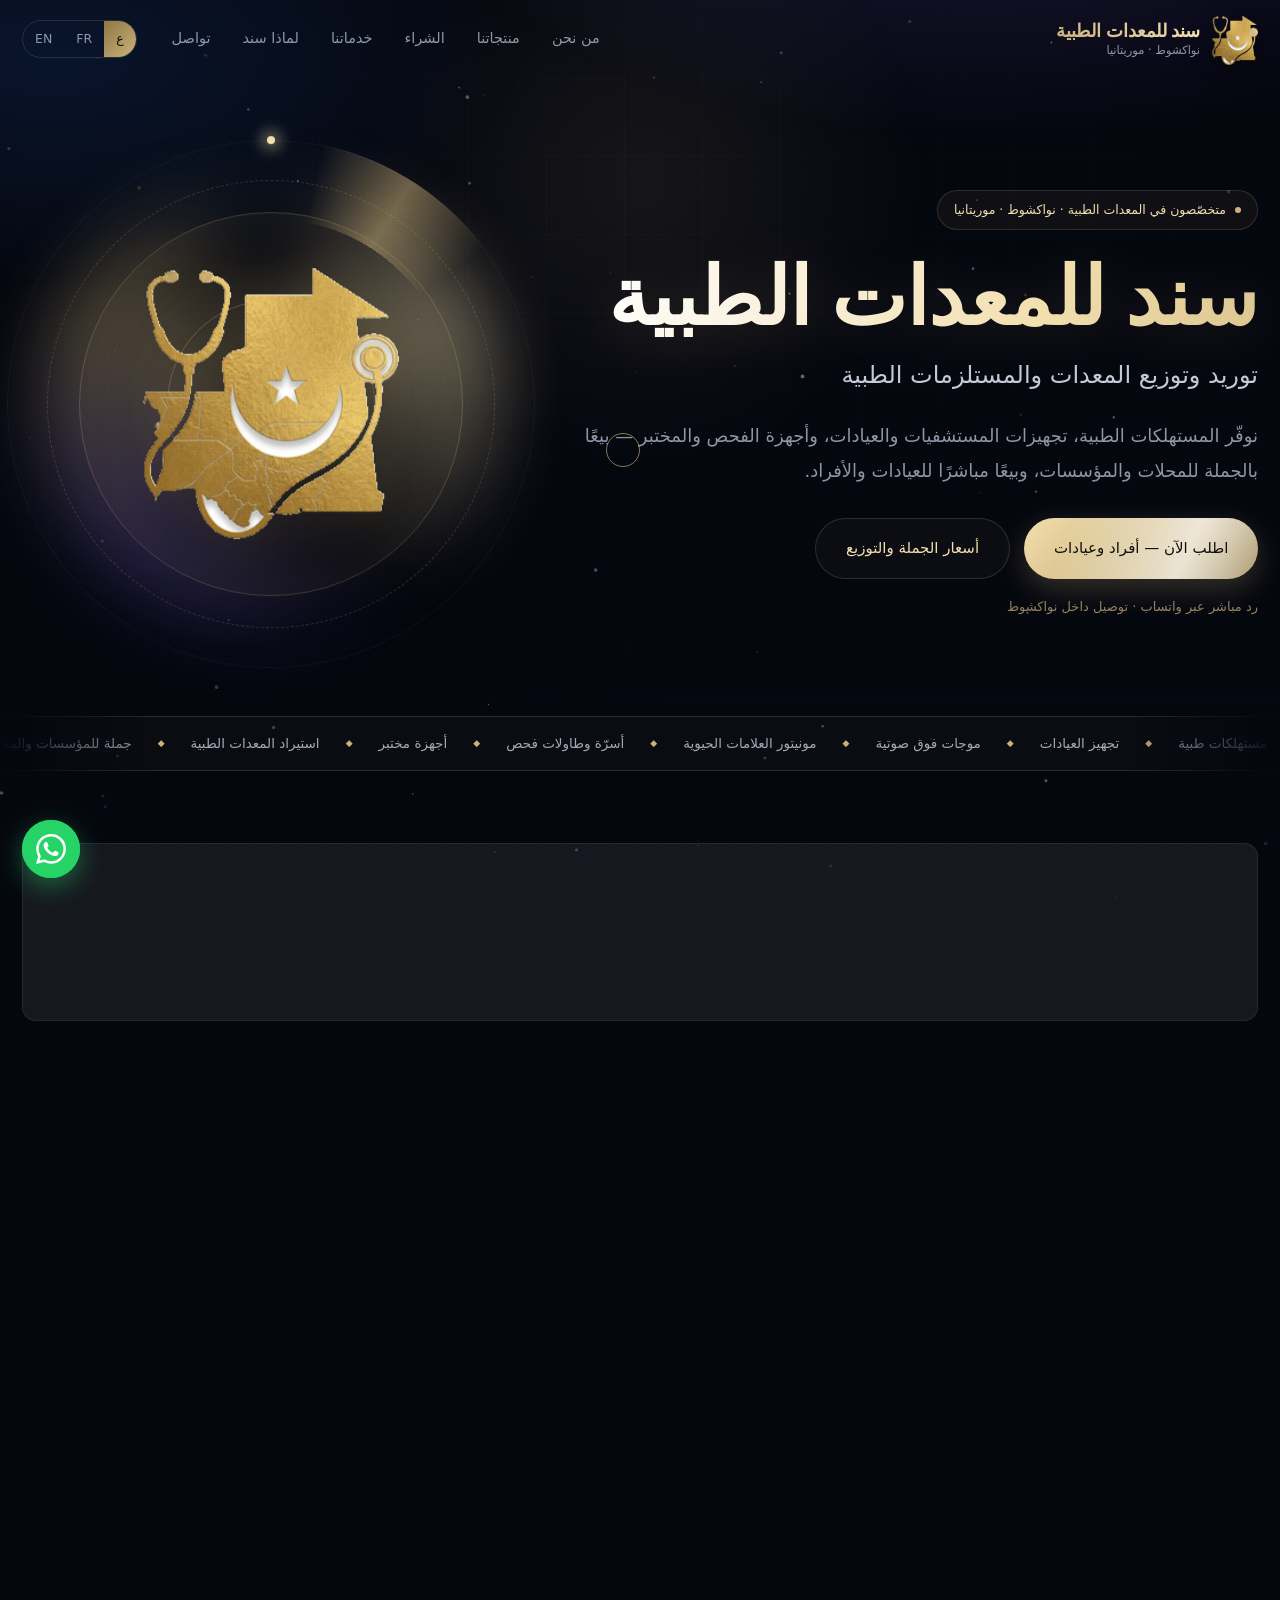
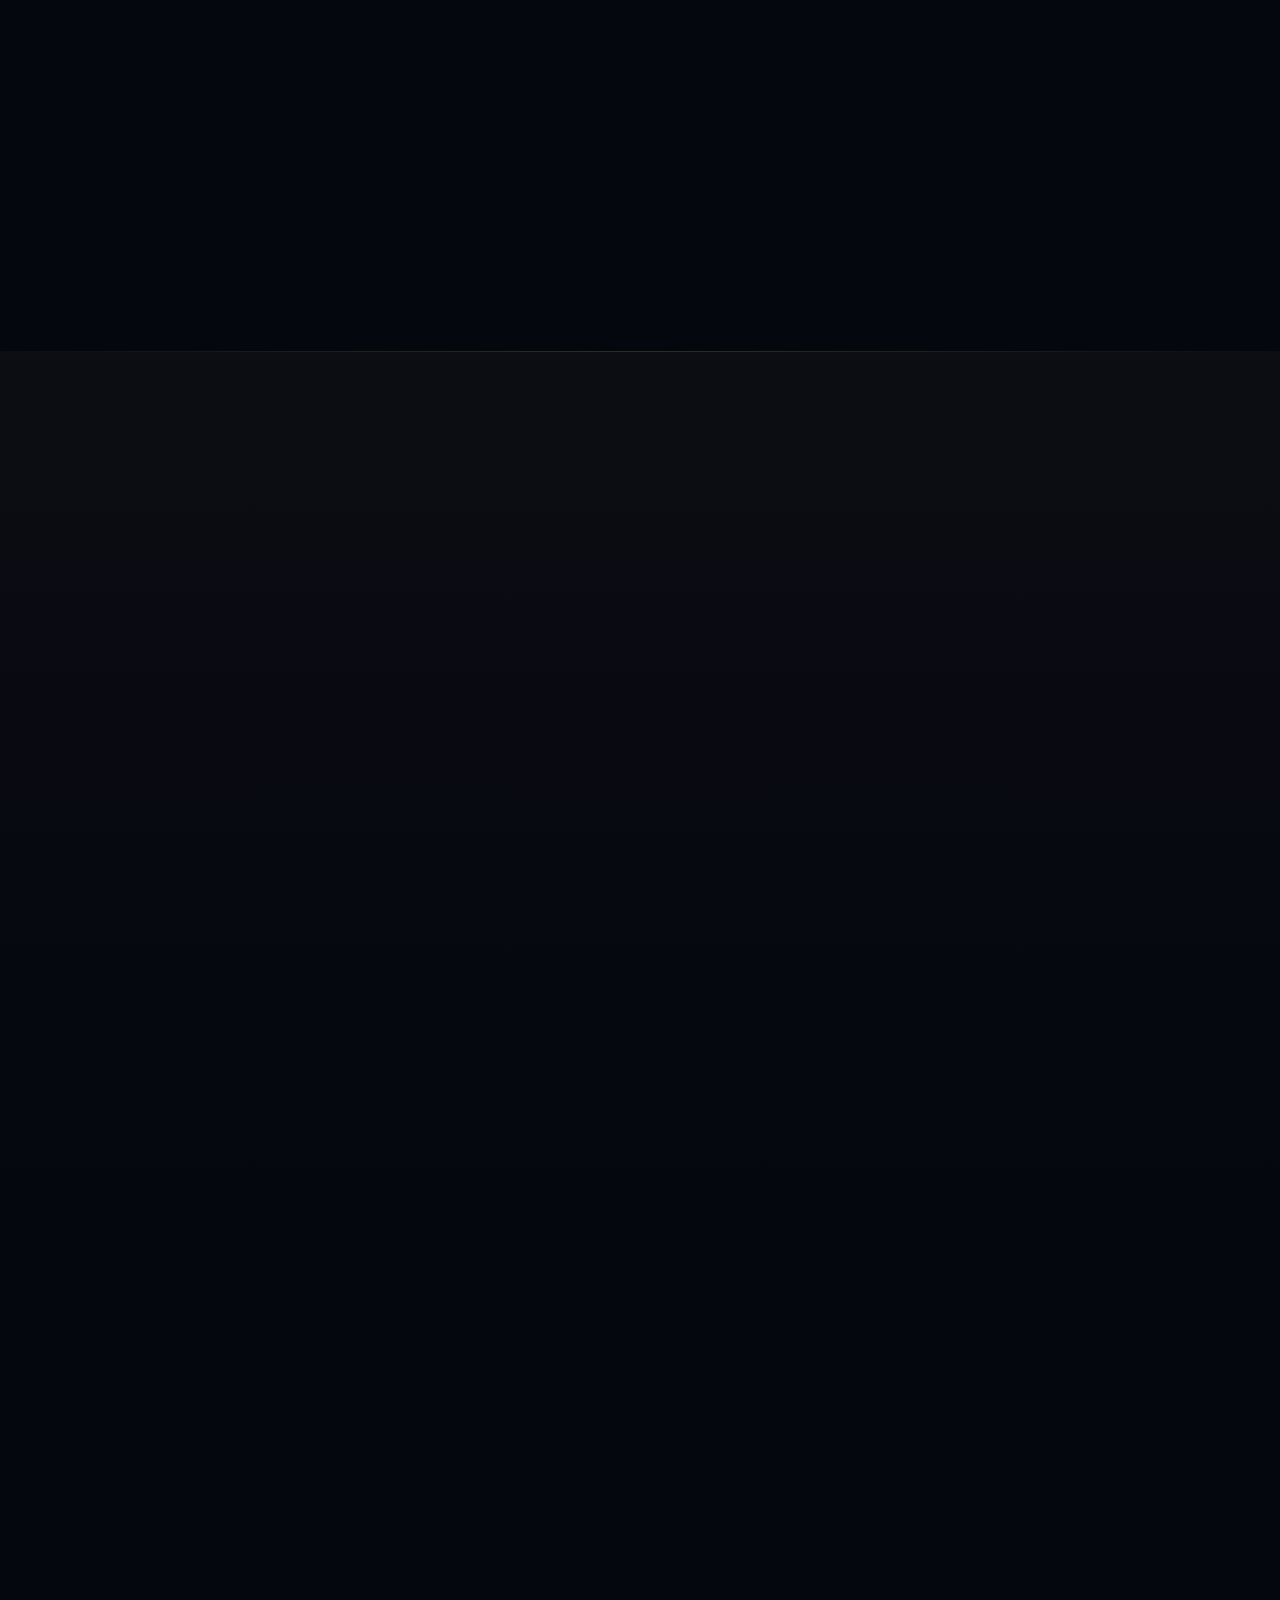
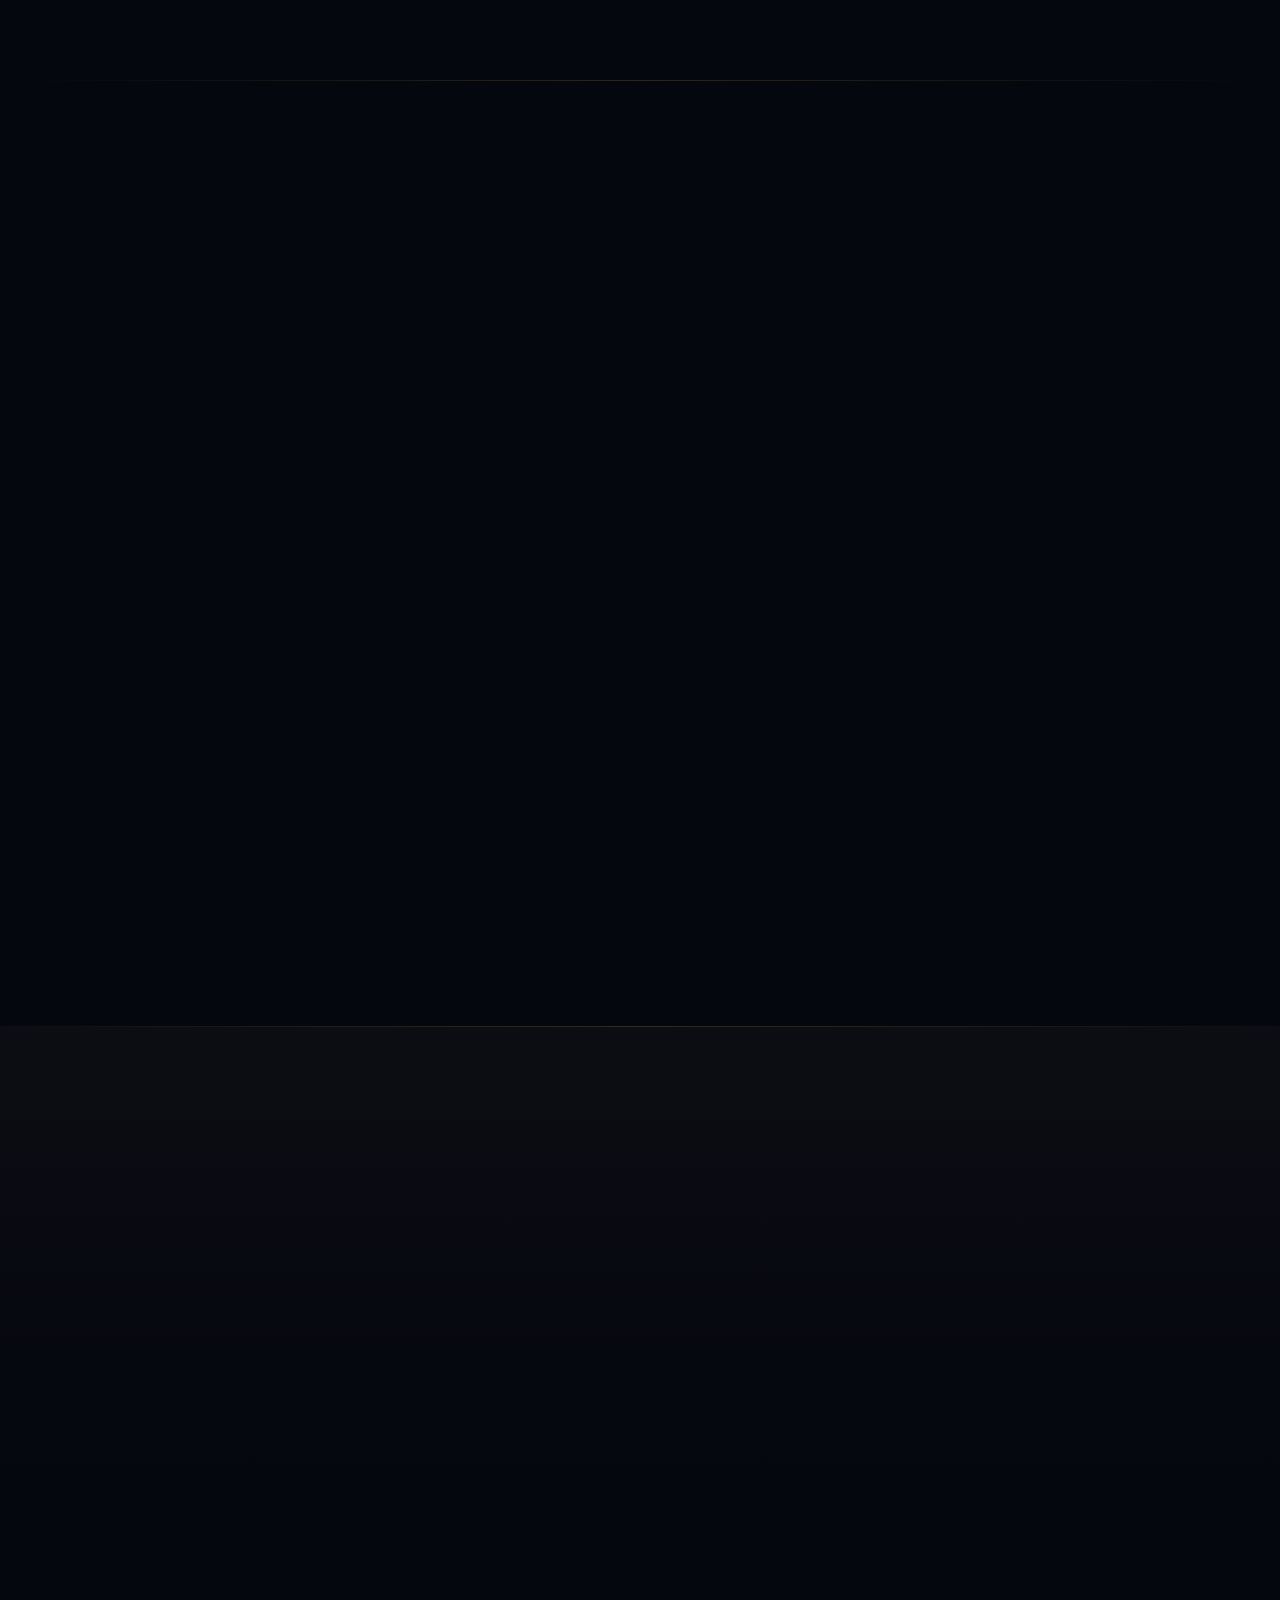
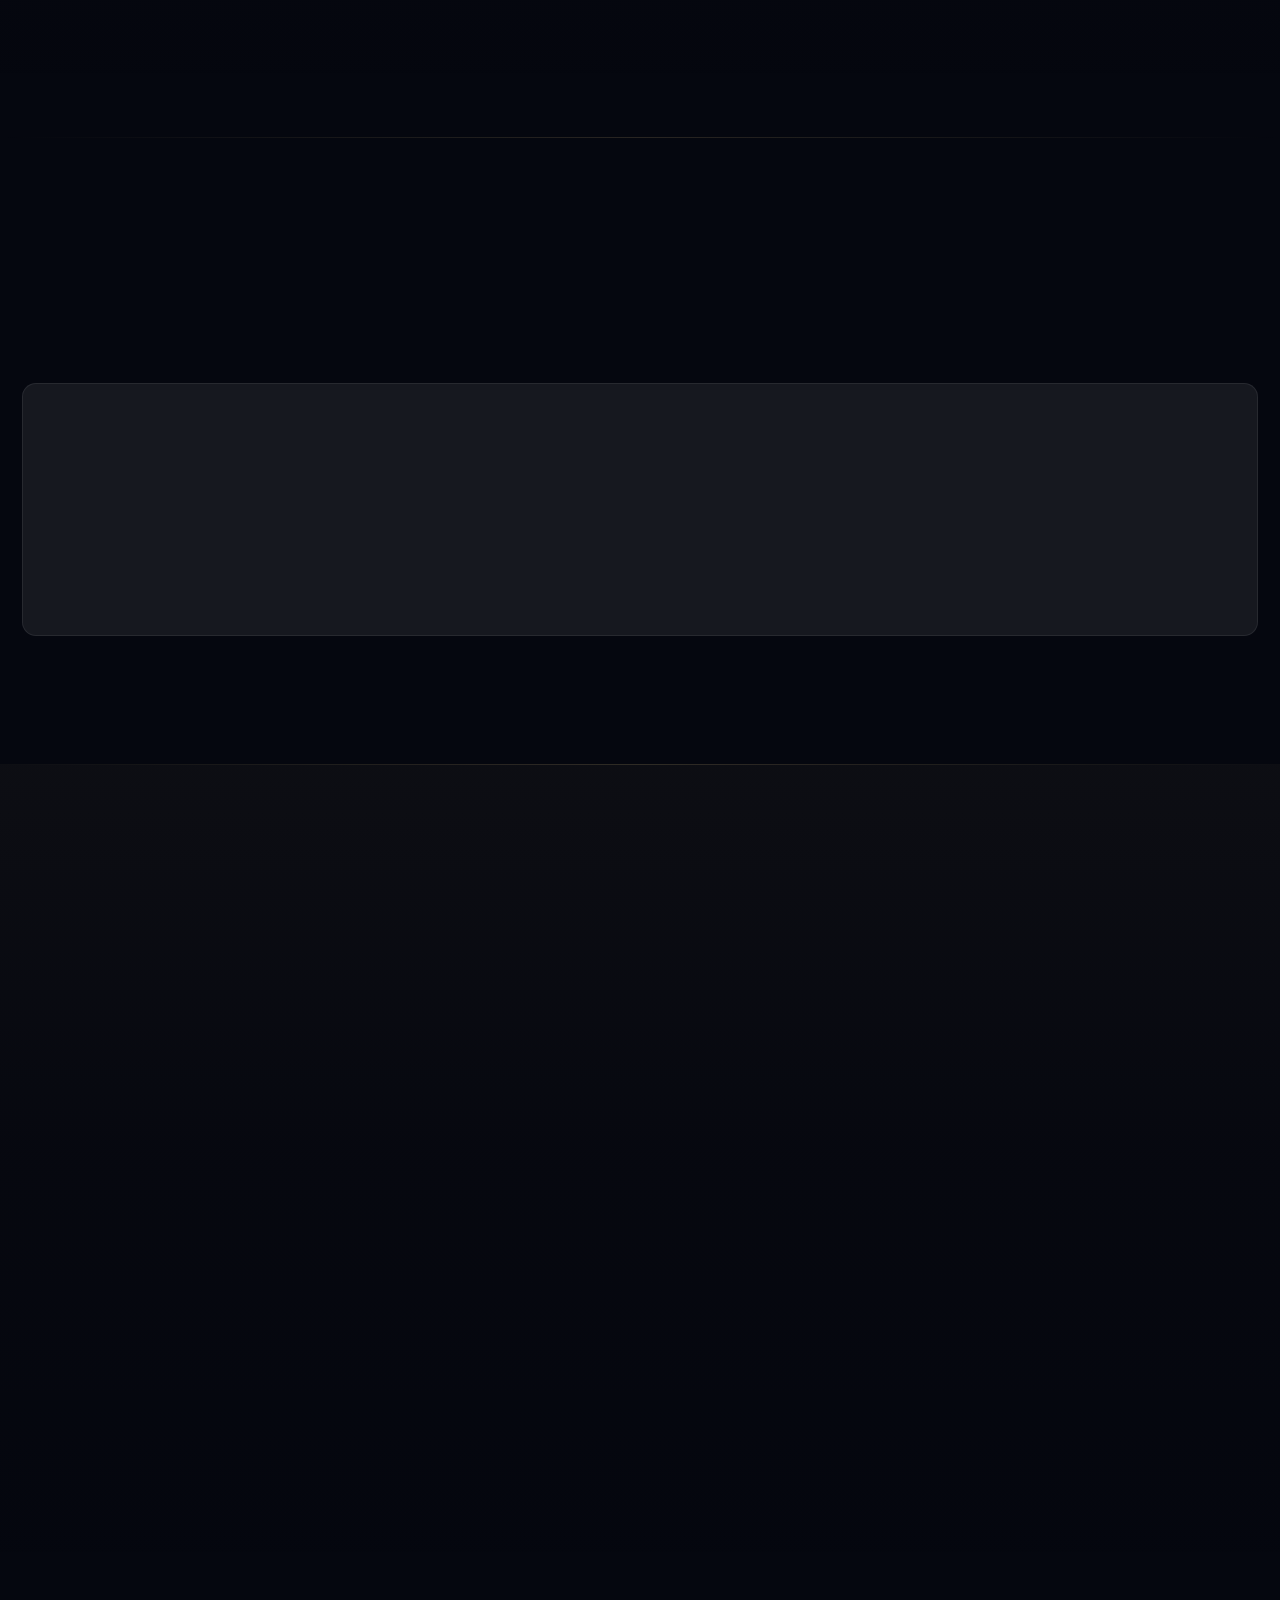
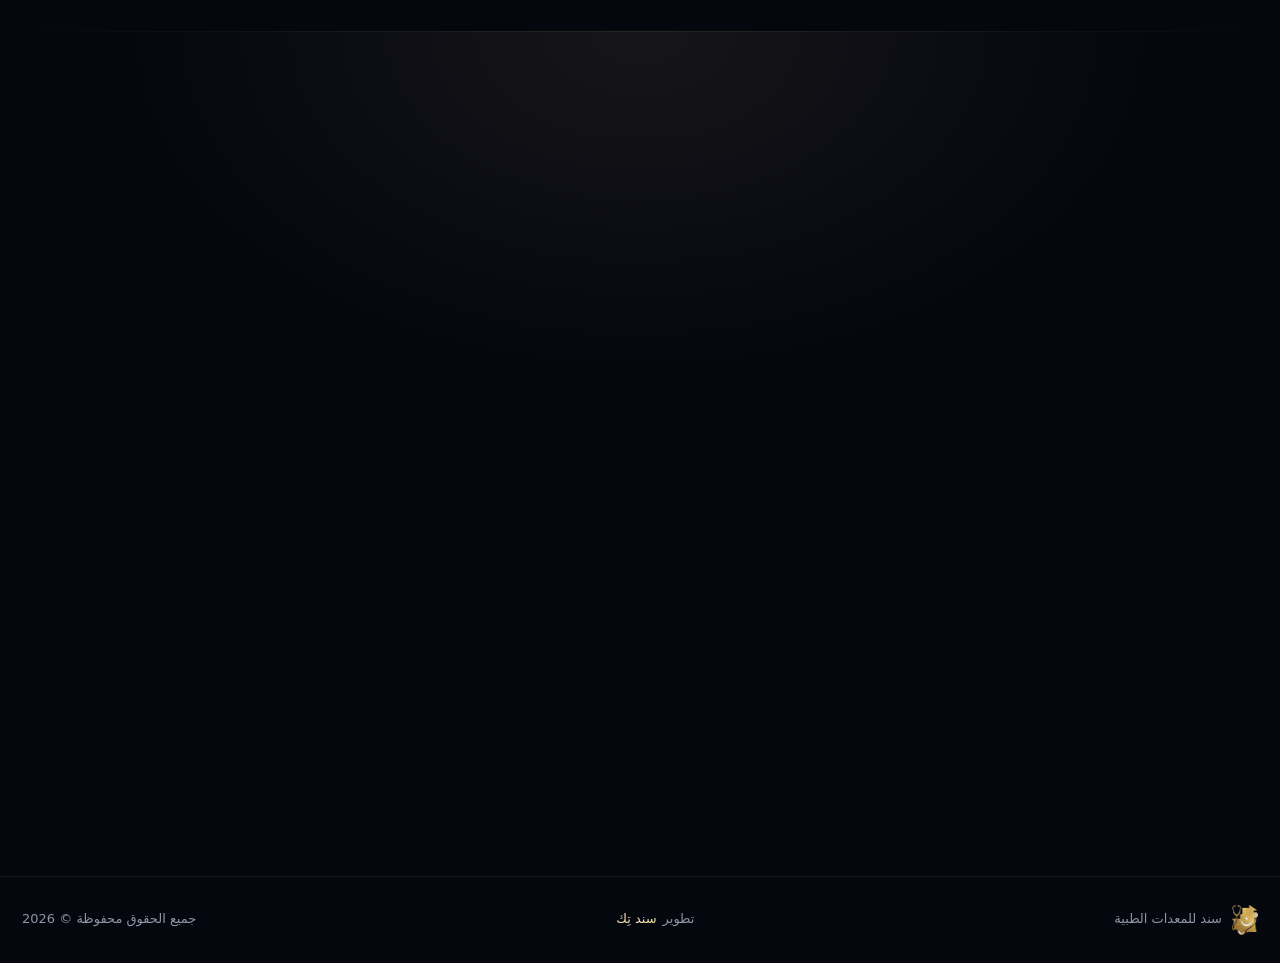
==== commit 9443161d: "إصلاح 18 عنصرًا غير صالح في بيانات "مقتطفات المنتجات" أبلغت Search Console أن كل منتج في OfferCatalo" ====
--- a/index.html
+++ b/index.html
@@ -94,44 +94,22 @@
           {
             "@type": "OfferCatalog",
             "name": "المستهلكات الطبية",
-            "itemListElement": [
-              { "@type": "Offer", "itemOffered": { "@type": "Product", "name": "قفازات فحص طبية", "category": "Medical Consumables" } },
-              { "@type": "Offer", "itemOffered": { "@type": "Product", "name": "حقن وسرنجات", "category": "Medical Consumables" } },
-              { "@type": "Offer", "itemOffered": { "@type": "Product", "name": "شاش وضمادات", "category": "Medical Consumables" } },
-              { "@type": "Offer", "itemOffered": { "@type": "Product", "name": "كمامات طبية", "category": "Medical Consumables" } },
-              { "@type": "Offer", "itemOffered": { "@type": "Product", "name": "مطهرات ومعقّمات", "category": "Medical Consumables" } }
-            ]
+            "description": "قفازات فحص، حقن وسرنجات، شاش وضمادات، كمامات طبية، مطهرات ومعقّمات."
           },
           {
             "@type": "OfferCatalog",
             "name": "تجهيز المستشفيات والعيادات",
-            "itemListElement": [
-              { "@type": "Offer", "itemOffered": { "@type": "Product", "name": "أسرّة طبية", "category": "Hospital Furniture" } },
-              { "@type": "Offer", "itemOffered": { "@type": "Product", "name": "طاولات فحص", "category": "Hospital Furniture" } },
-              { "@type": "Offer", "itemOffered": { "@type": "Product", "name": "عربات وترولي طبي", "category": "Hospital Furniture" } },
-              { "@type": "Offer", "itemOffered": { "@type": "Product", "name": "كراسي وأثاث العيادات", "category": "Hospital Furniture" } }
-            ]
+            "description": "أسرّة طبية، طاولات فحص، عربات وترولي طبي، كراسي وأثاث العيادات، تجهيزات الغرف."
           },
           {
             "@type": "OfferCatalog",
             "name": "أجهزة الفحص والتشخيص",
-            "itemListElement": [
-              { "@type": "Offer", "itemOffered": { "@type": "Product", "name": "أجهزة الموجات فوق الصوتية (سونار / Ultrasound)", "category": "Diagnostic Equipment" } },
-              { "@type": "Offer", "itemOffered": { "@type": "Product", "name": "مونيتور العلامات الحيوية", "category": "Diagnostic Equipment" } },
-              { "@type": "Offer", "itemOffered": { "@type": "Product", "name": "أجهزة قياس ضغط الدم", "category": "Diagnostic Equipment" } },
-              { "@type": "Offer", "itemOffered": { "@type": "Product", "name": "أوكسيمتر ومقاييس حرارة", "category": "Diagnostic Equipment" } },
-              { "@type": "Offer", "itemOffered": { "@type": "Product", "name": "سماعات طبية", "category": "Diagnostic Equipment" } }
-            ]
+            "description": "أجهزة الموجات فوق الصوتية (سونار / Ultrasound)، مونيتور العلامات الحيوية، أجهزة قياس ضغط الدم، أوكسيمتر ومقاييس حرارة، سماعات طبية."
           },
           {
             "@type": "OfferCatalog",
             "name": "أجهزة ومعدات المختبر",
-            "itemListElement": [
-              { "@type": "Offer", "itemOffered": { "@type": "Product", "name": "محلّلات مخبرية", "category": "Laboratory Equipment" } },
-              { "@type": "Offer", "itemOffered": { "@type": "Product", "name": "أجهزة طرد مركزي", "category": "Laboratory Equipment" } },
-              { "@type": "Offer", "itemOffered": { "@type": "Product", "name": "مجاهر", "category": "Laboratory Equipment" } },
-              { "@type": "Offer", "itemOffered": { "@type": "Product", "name": "أنابيب ومستلزمات التحاليل", "category": "Laboratory Equipment" } }
-            ]
+            "description": "محلّلات مخبرية، أجهزة طرد مركزي، مجاهر، أنابيب ومستلزمات التحاليل، مستلزمات سحب الدم."
           }
         ]
       }
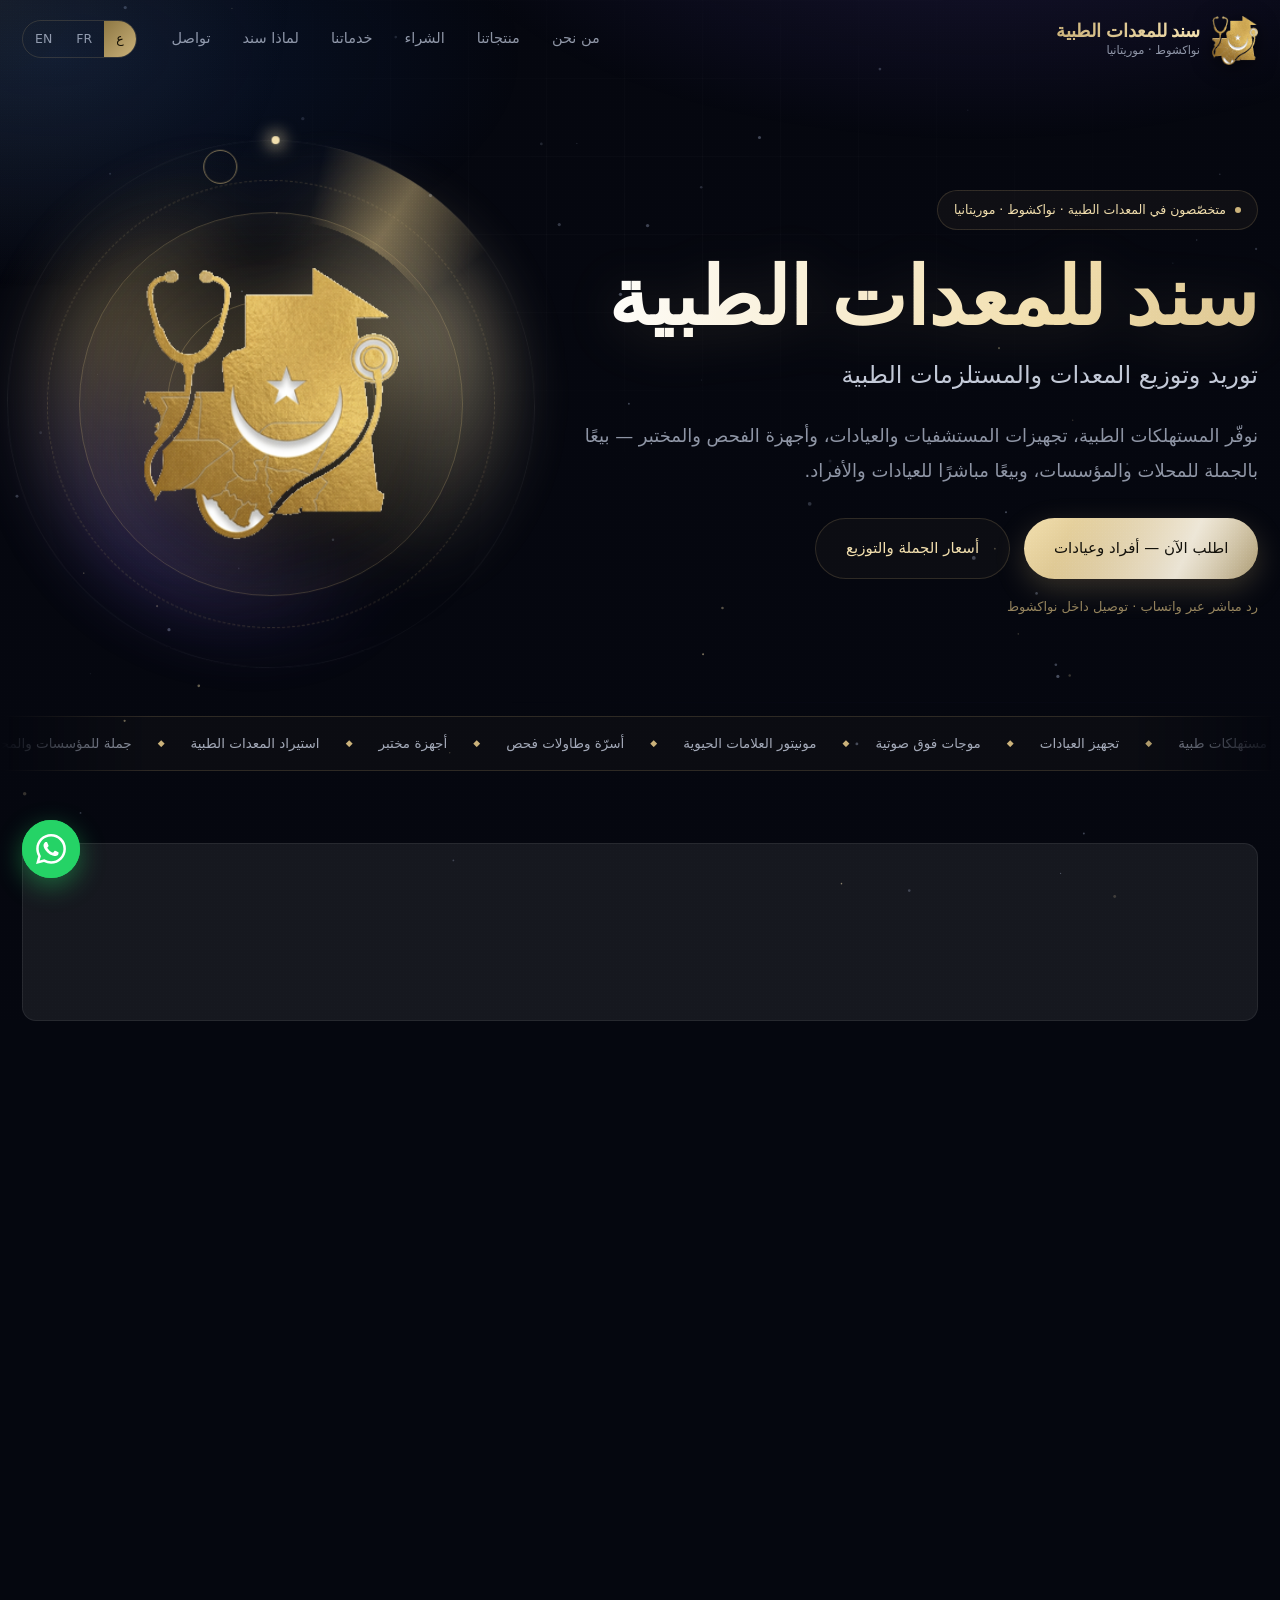
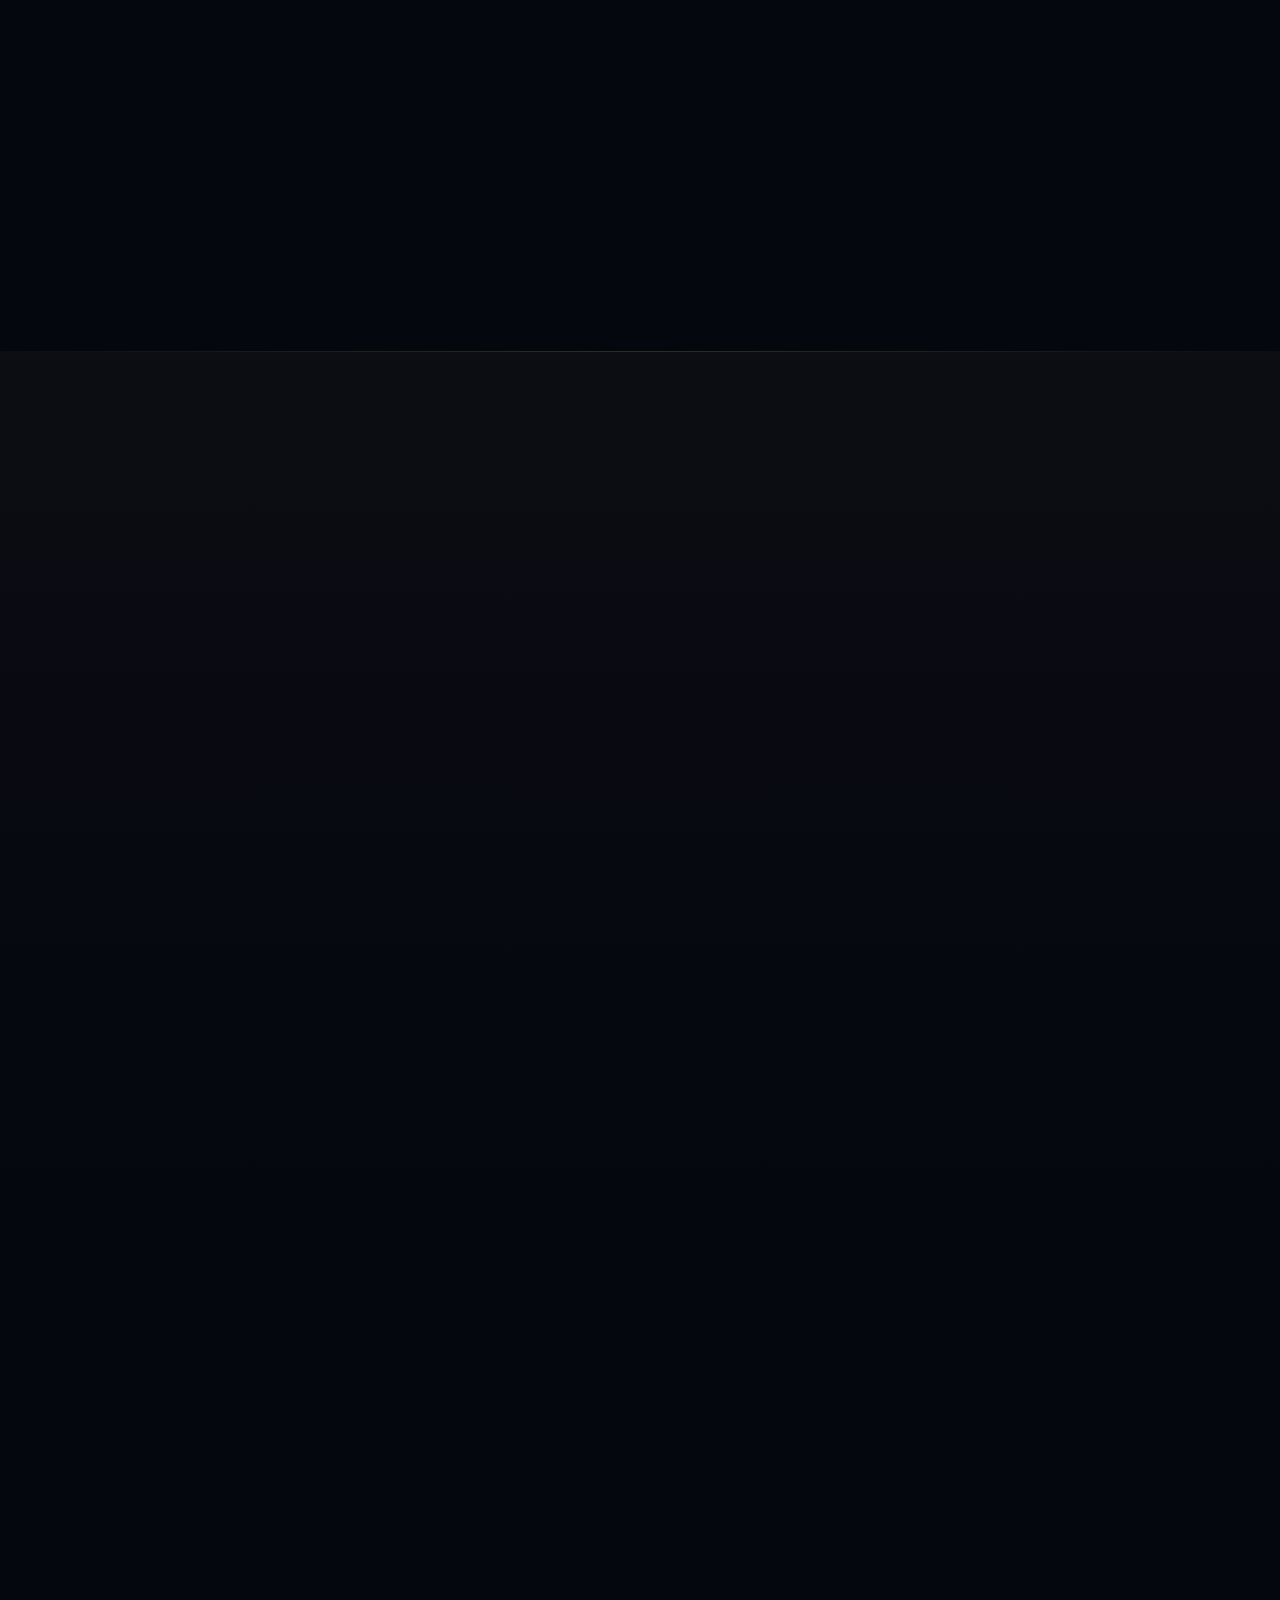
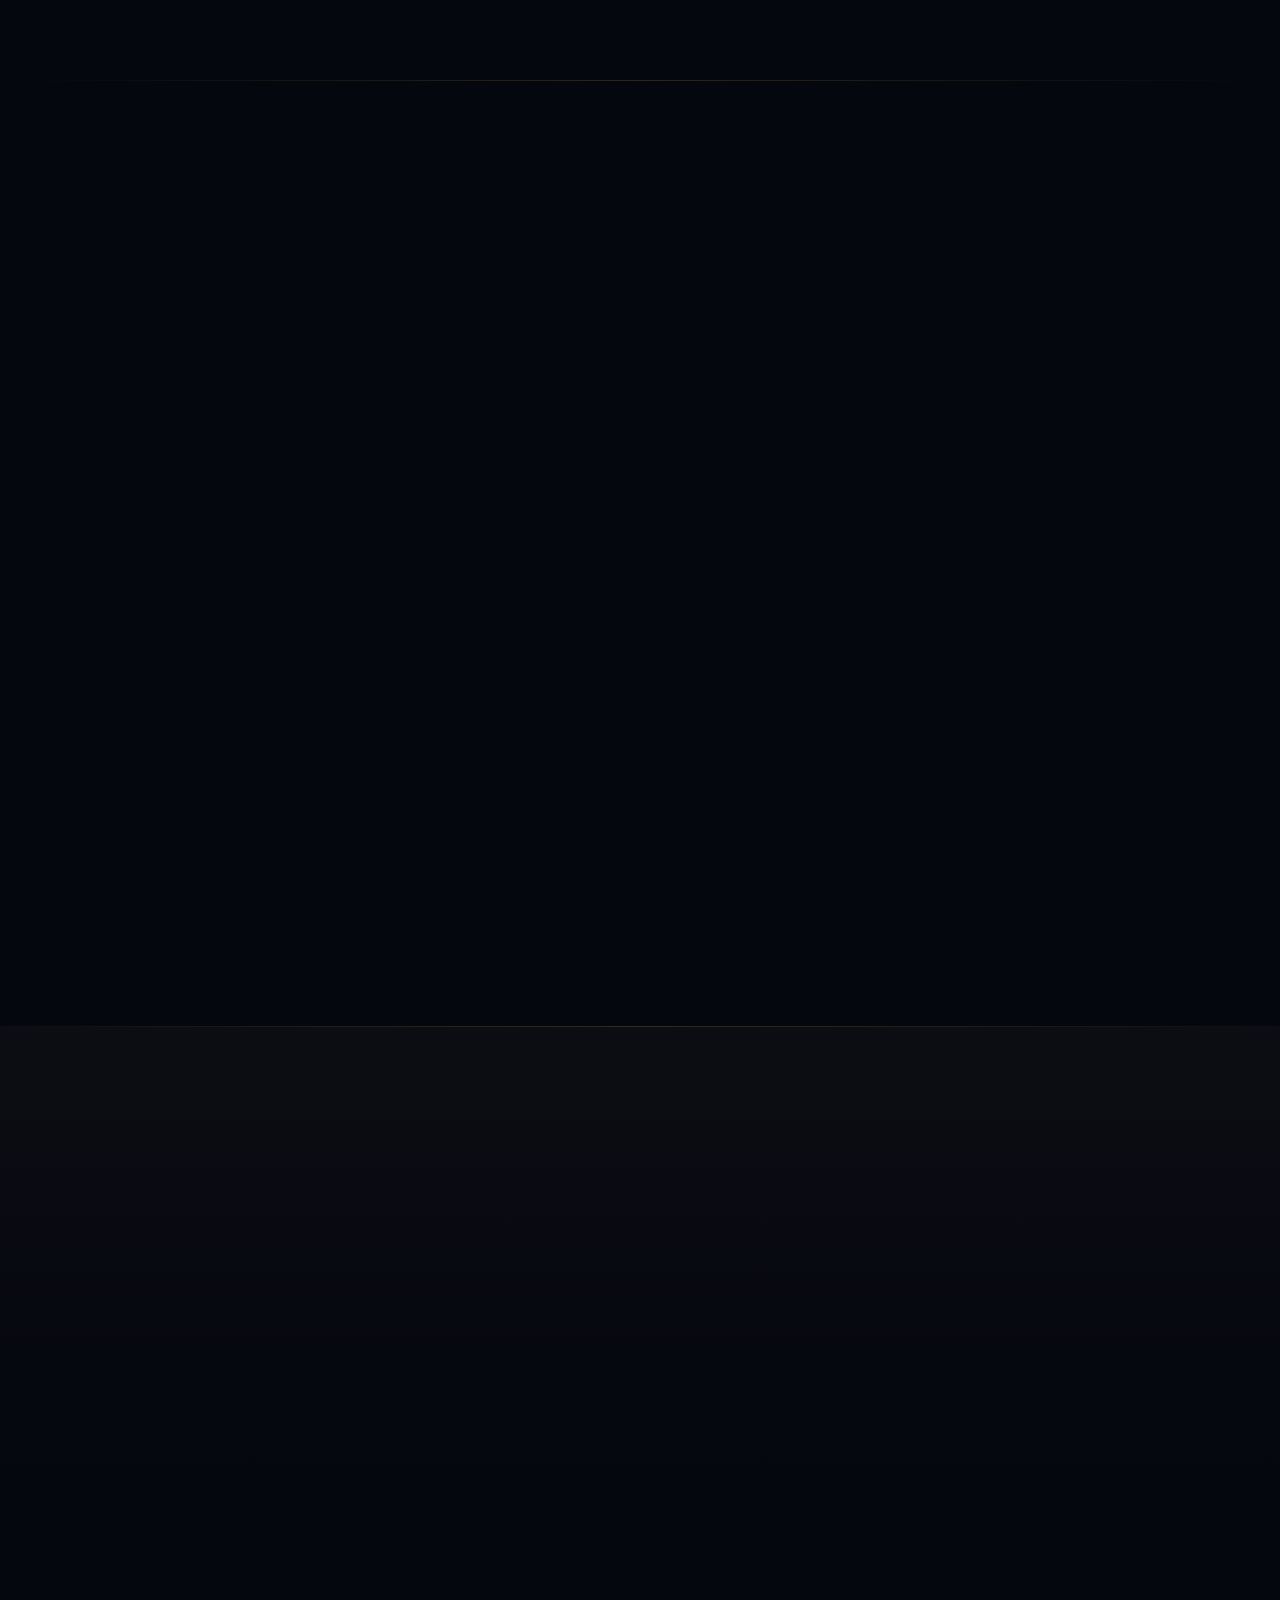
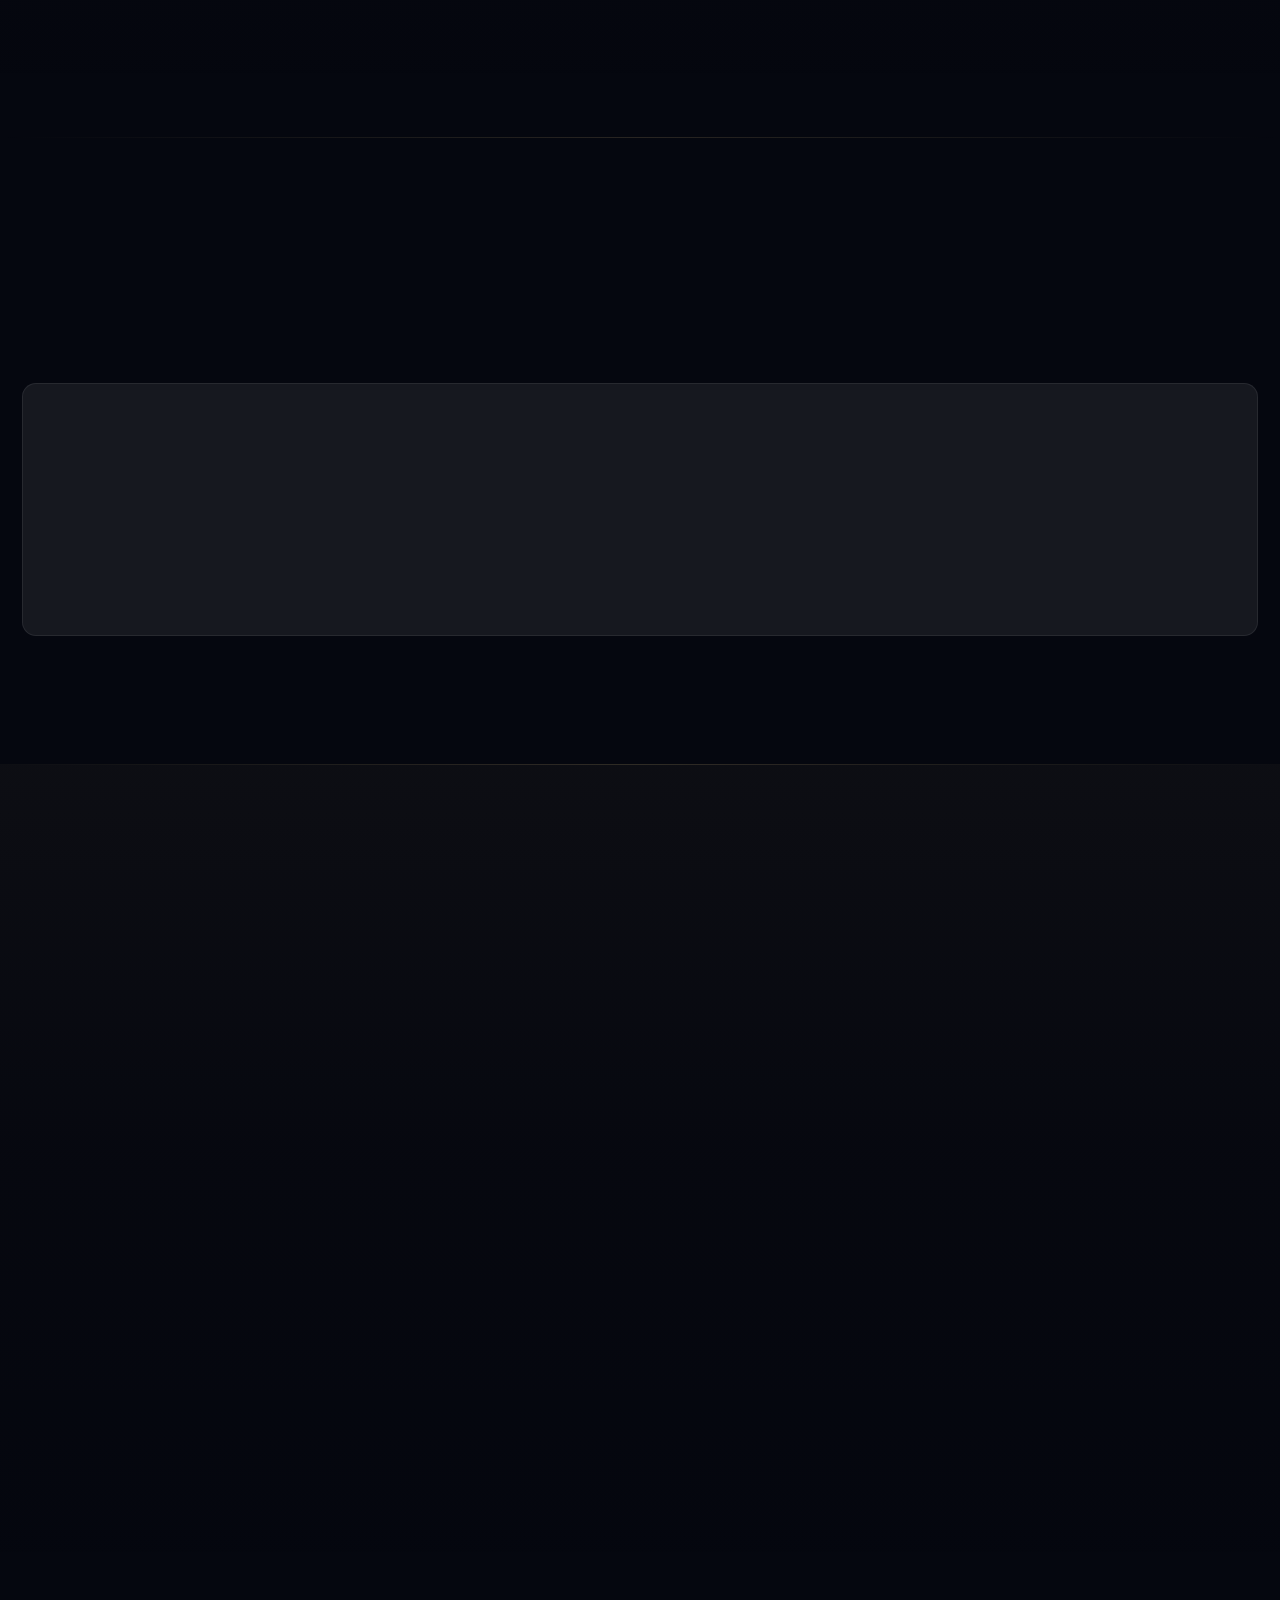
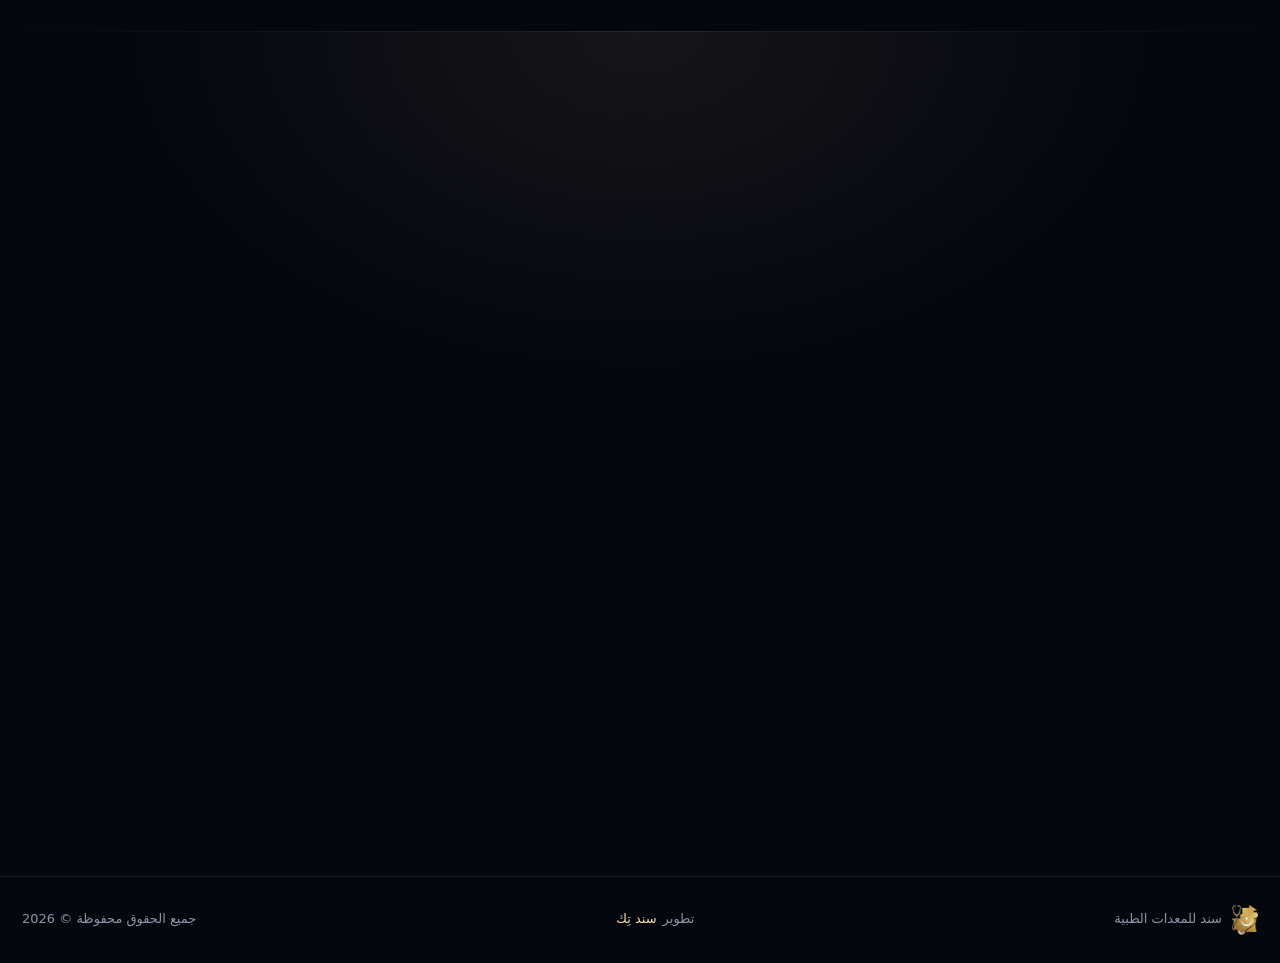
==== commit b72afc2c: "تقوية الإشارات المحلية في schema.org إضافة صفحة فيسبوك إلى sameAs (بجانب خرائط Google وتيك توك) لربط" ====
--- a/index.html
+++ b/index.html
@@ -74,7 +74,19 @@
       },
       "geo": { "@type": "GeoCoordinates", "latitude": 18.0822964, "longitude": -15.9849245 },
       "hasMap": "https://maps.google.com/?cid=6423900391902824991",
-      "sameAs": ["https://maps.google.com/?cid=6423900391902824991", "https://www.tiktok.com/@senedmedical"],
+      "sameAs": [
+        "https://maps.google.com/?cid=6423900391902824991",
+        "https://www.facebook.com/61575408688642",
+        "https://www.tiktok.com/@senedmedical"
+      ],
+      "openingHoursSpecification": [
+        {
+          "@type": "OpeningHoursSpecification",
+          "dayOfWeek": ["Monday", "Tuesday", "Wednesday", "Thursday", "Friday", "Saturday", "Sunday"],
+          "opens": "00:00",
+          "closes": "23:59"
+        }
+      ],
       "areaServed": { "@type": "Country", "name": "Mauritania" },
       "email": "contact@sened.group",
       "telephone": "+222-32-22-22-06",
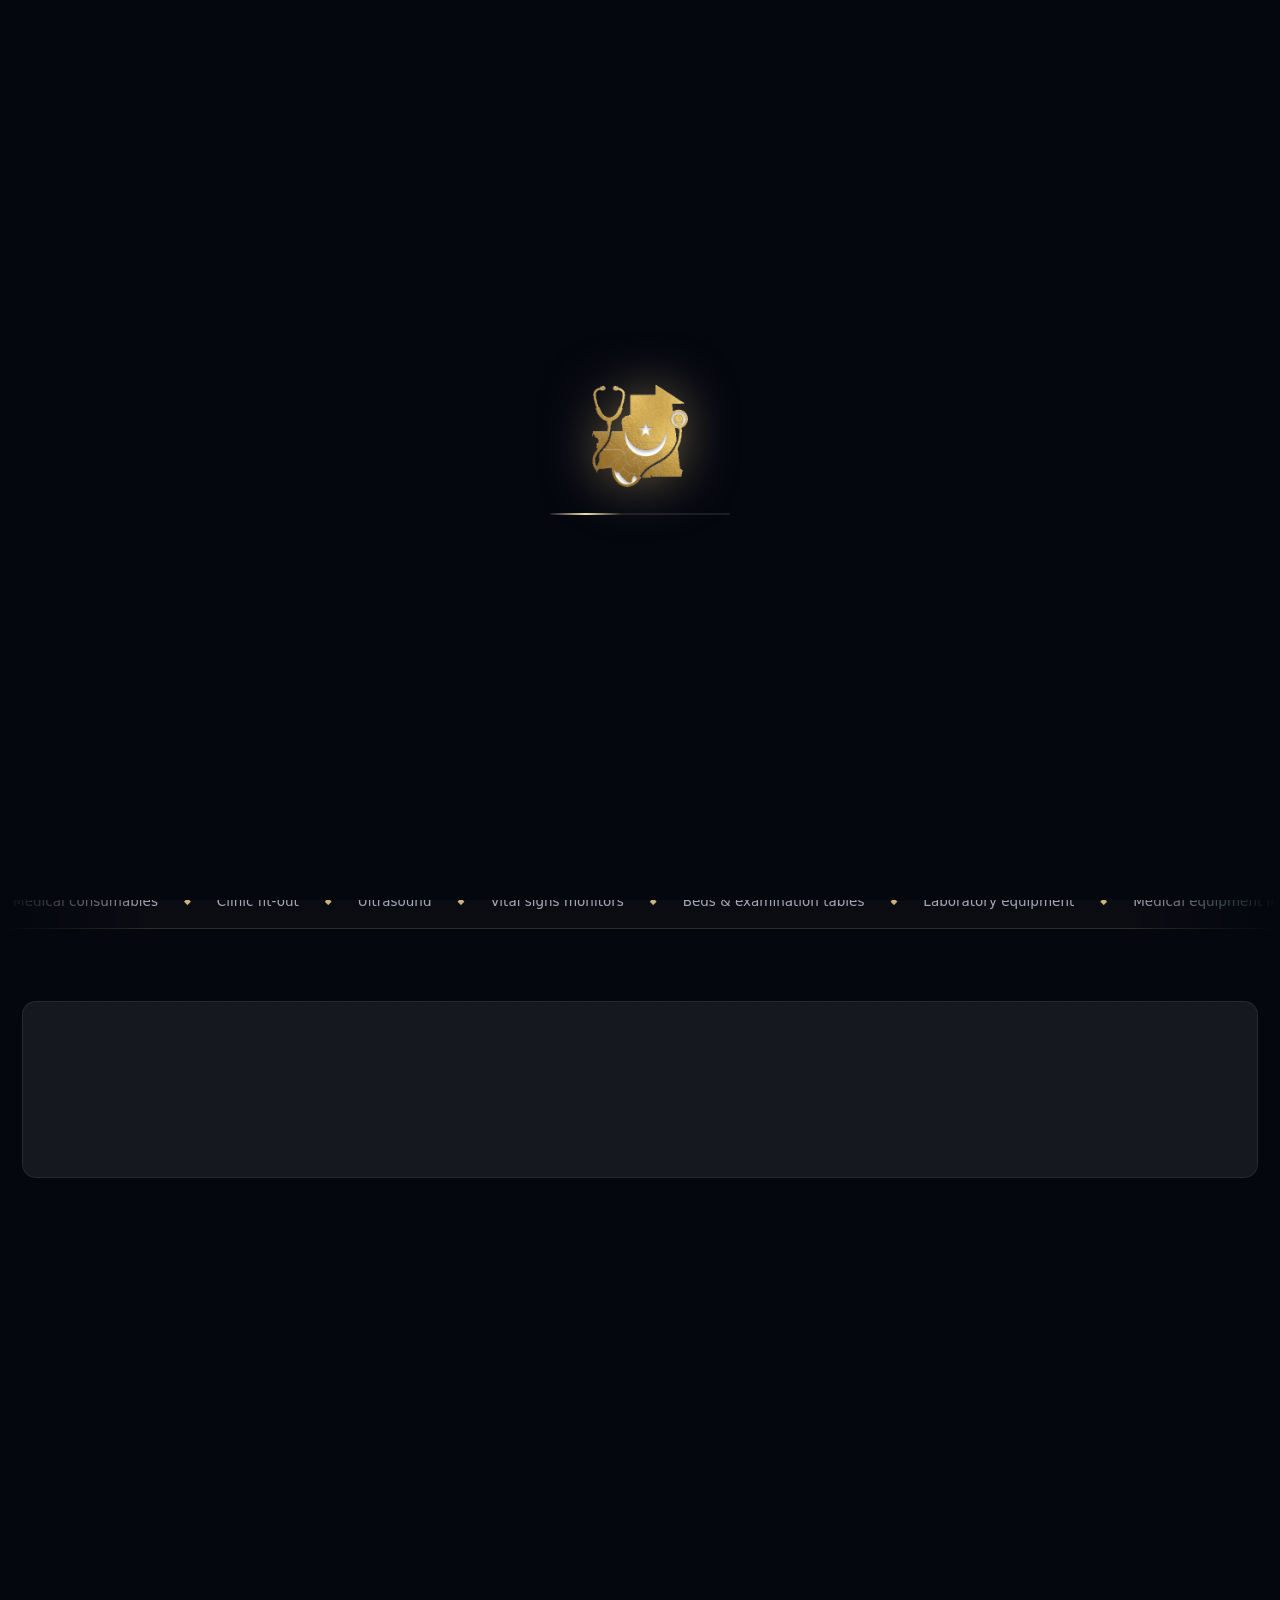
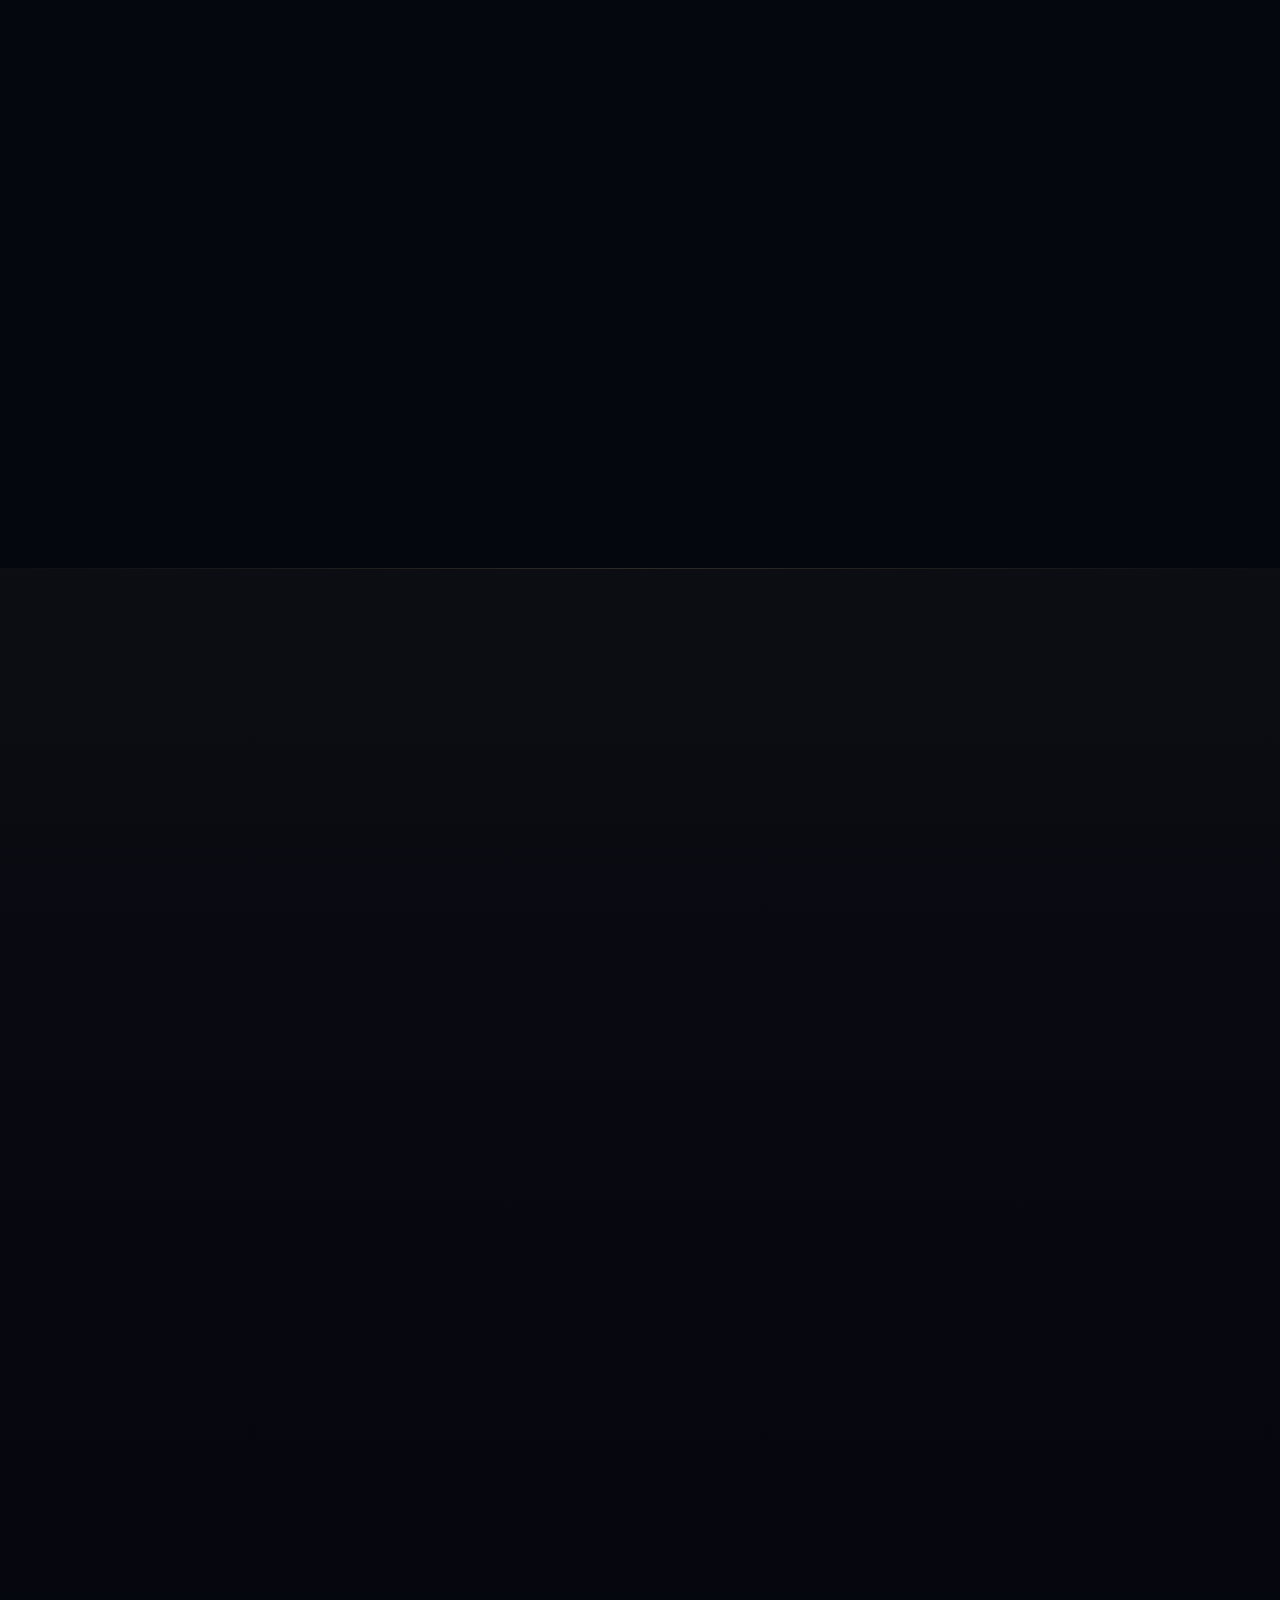
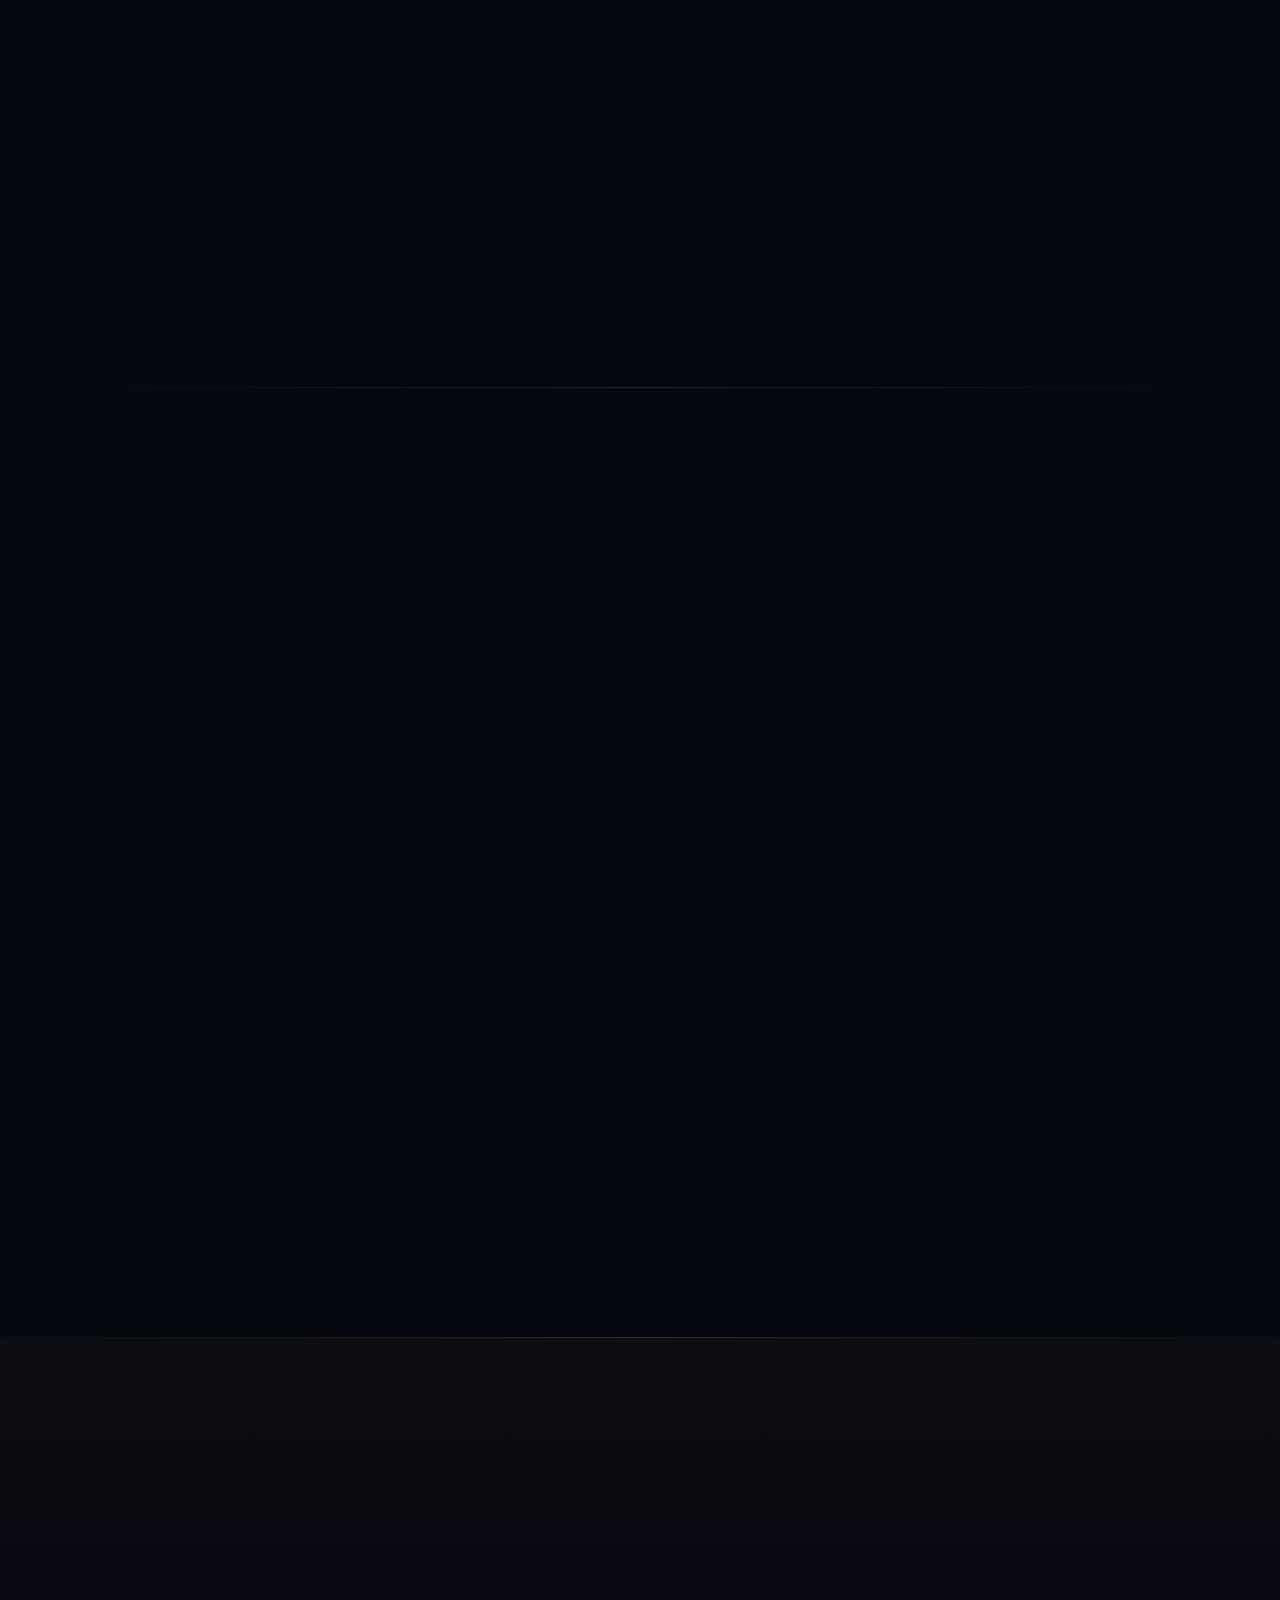
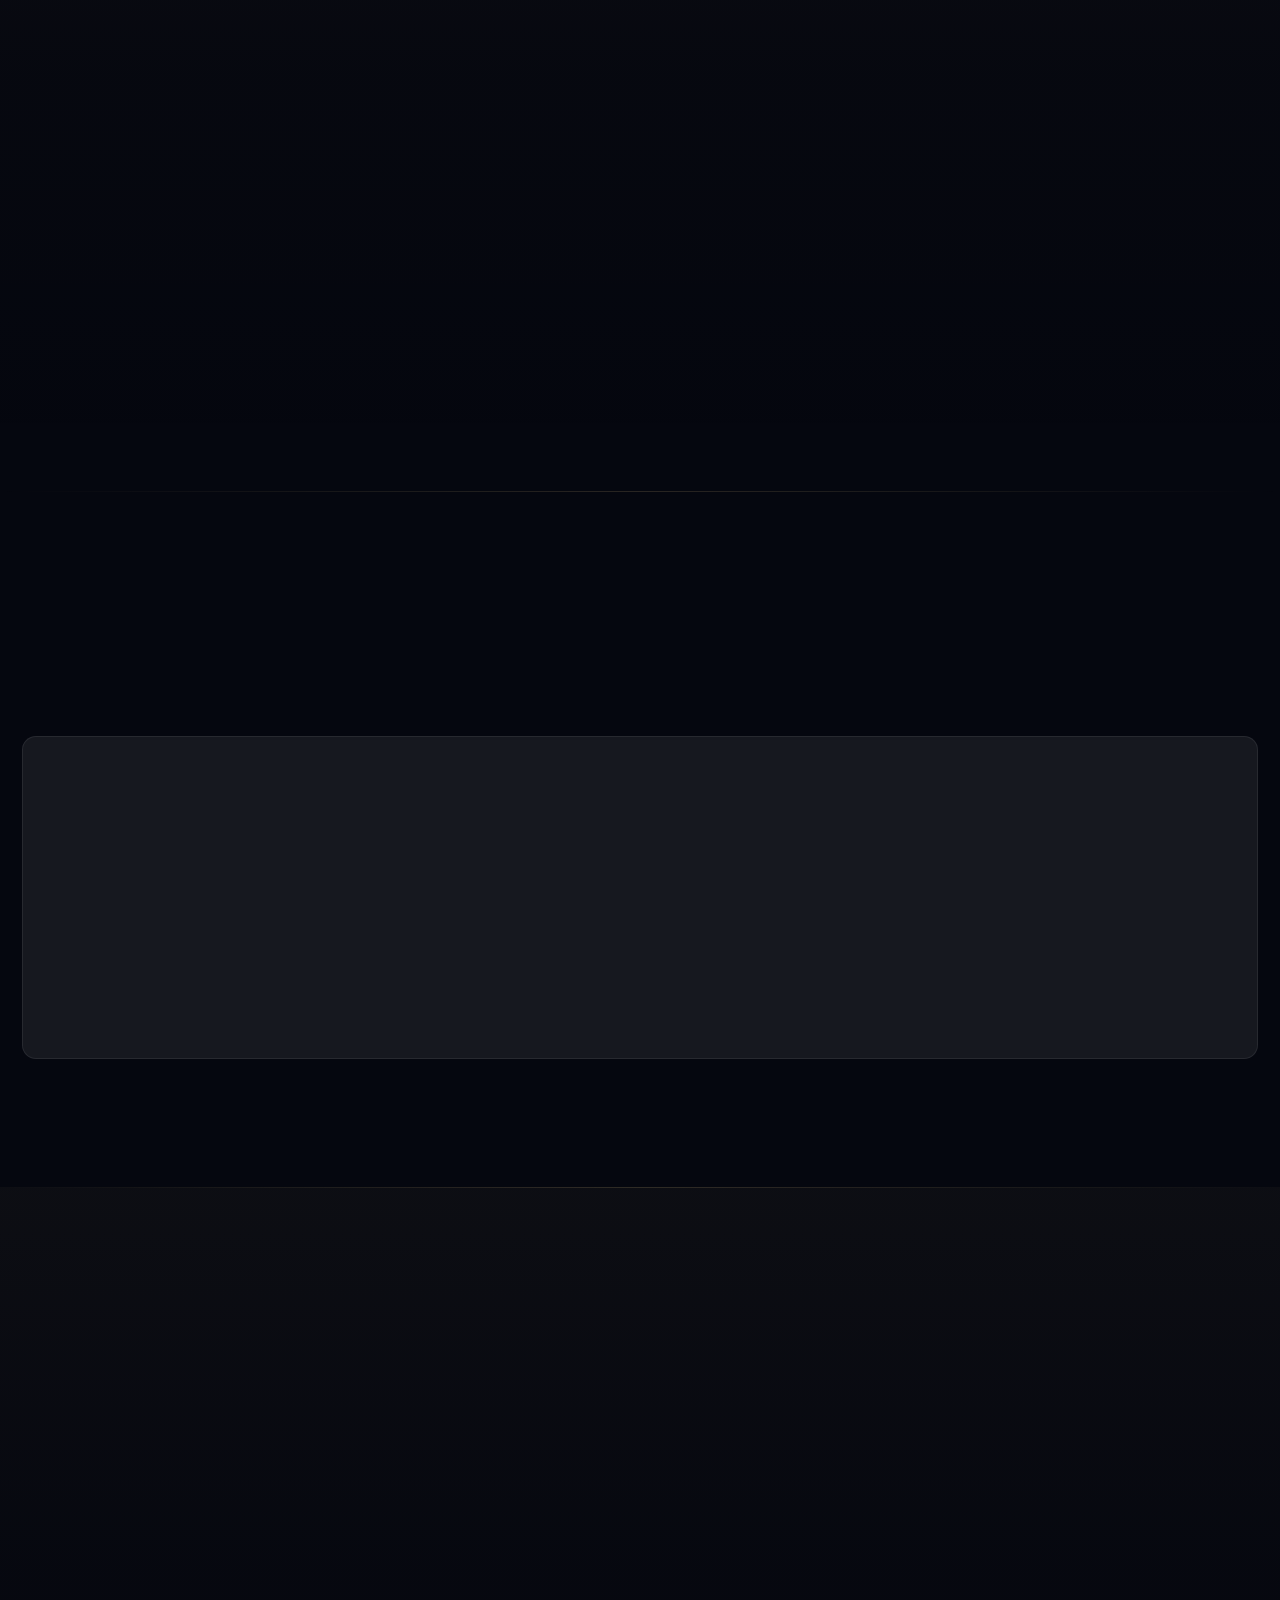
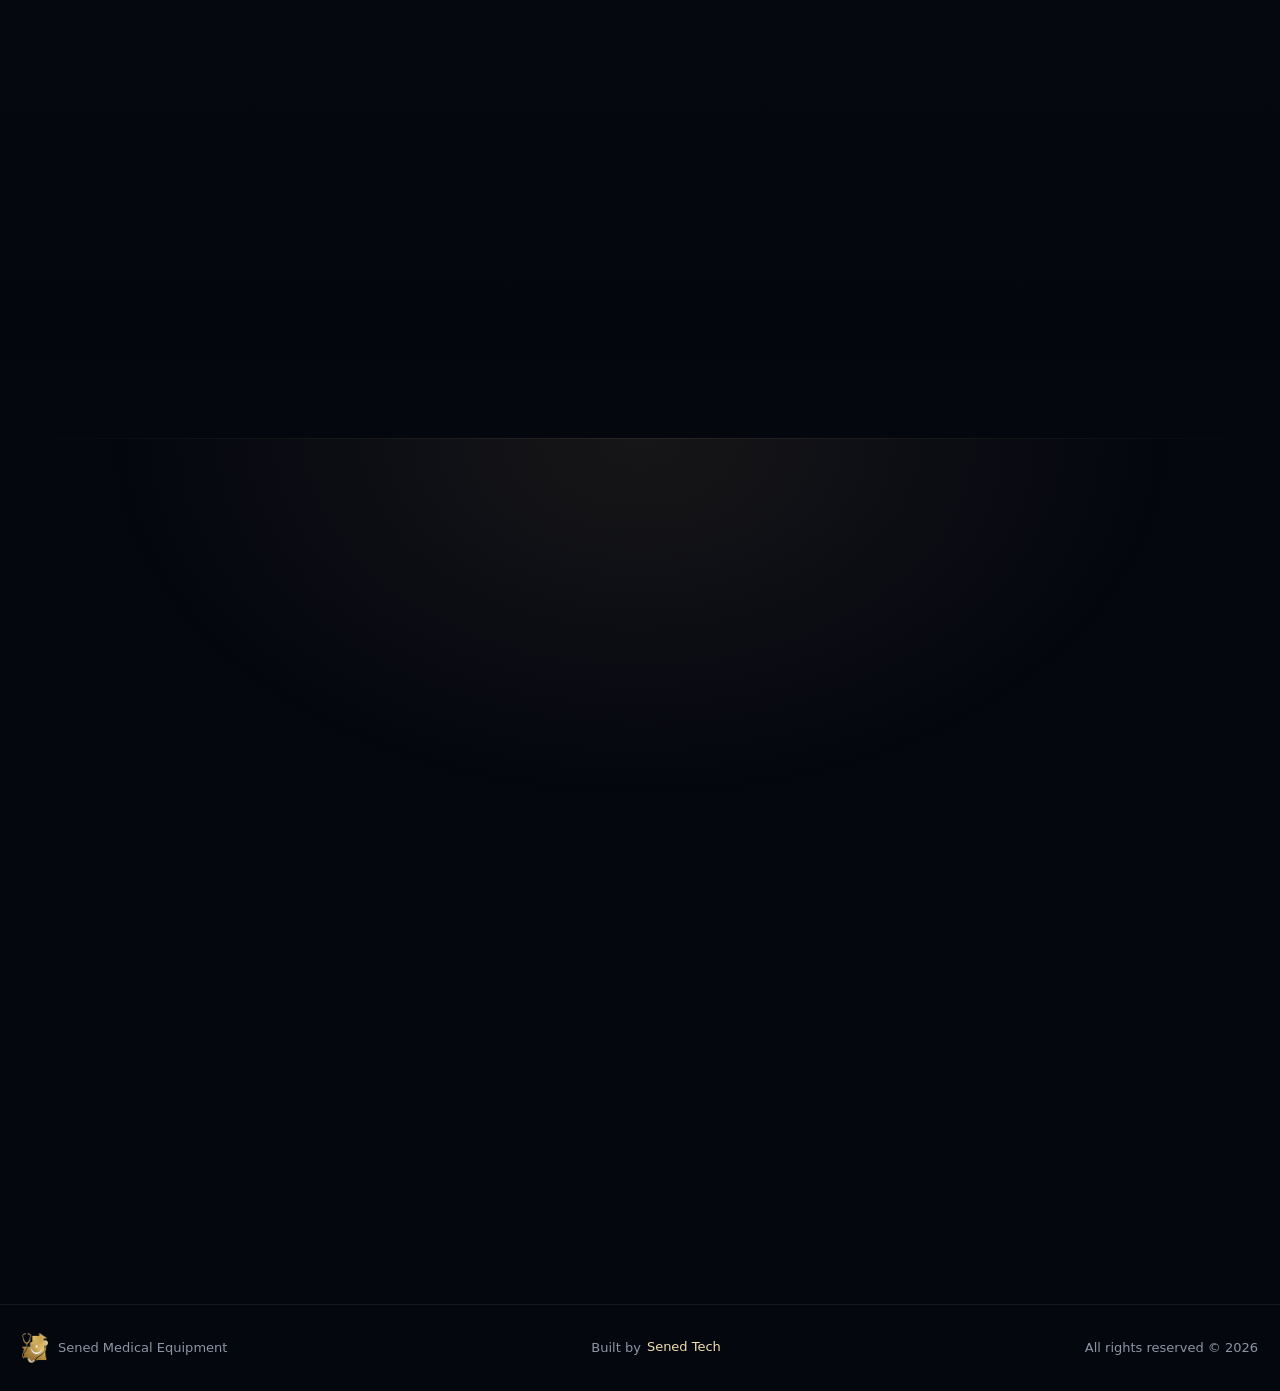
==== commit d6e9072b: "Default to English and show first-visit language guide" ====
--- a/index.html
+++ b/index.html
@@ -1,5 +1,5 @@
 <!DOCTYPE html>
-<html lang="ar" dir="rtl">
+<html lang="en" dir="ltr">
 <head>
 <meta charset="utf-8">
 <meta name="viewport" content="width=device-width, initial-scale=1">
@@ -36,8 +36,8 @@
 <link rel="preconnect" href="https://fonts.googleapis.com">
 <link rel="preconnect" href="https://fonts.gstatic.com" crossorigin>
 <link href="https://fonts.googleapis.com/css2?family=Amiri:wght@400;700&family=Cormorant+Garamond:wght@400;600&family=IBM+Plex+Sans+Arabic:wght@300;400;500;600&family=Inter:wght@300;400;500;600&display=swap" rel="stylesheet">
-<link rel="stylesheet" href="assets/css/site.css">
-<script src="assets/js/site.js" defer></script>
+<link rel="stylesheet" href="assets/css/site.css?v=20260930">
+<script src="assets/js/site.js?v=20260930" defer></script>
 <script type="application/ld+json">
 {
   "@context": "https://schema.org",
@@ -202,10 +202,17 @@
     </nav>
 
     <div class="hd-side">
+      <div class="language-control">
       <div class="lang" role="group" aria-label="اللغة" data-i18n-aria="langAria">
         <button type="button" data-lang="ar" class="on">ع</button>
         <button type="button" data-lang="fr">FR</button>
         <button type="button" data-lang="en">EN</button>
+      </div>
+        <div class="language-hint" id="languageHint" role="status" hidden>
+          <p lang="en" dir="ltr">Change your language here: Arabic, French or English.</p>
+          <p lang="ar" dir="rtl">يمكنك تغيير اللغة من هنا: العربية، الفرنسية أو الإنجليزية.</p>
+          <button type="button" id="dismissLanguageHint">Got it / فهمت</button>
+        </div>
       </div>
       <button type="button" id="burger" aria-label="القائمة" data-i18n-aria="menuAria" aria-expanded="false"><i></i><i></i><i></i></button>
     </div>
--- a/assets/css/site.css
+++ b/assets/css/site.css
@@ -491,3 +491,11 @@
   .rv{opacity:1;transform:none}
   #dust,#grain,#spot{display:none}
 }
+
+/* First visit language guide */
+.language-control{position:relative}
+.language-hint{position:absolute;top:calc(100% + 14px);inset-inline-end:0;width:min(280px,calc(100vw - 32px));padding:16px;border:1px solid var(--gold);border-radius:12px;background:#171b1a;color:#fff;box-shadow:0 12px 30px rgba(0,0,0,.3);z-index:100;font-size:13px;line-height:1.7}
+.language-hint[hidden]{display:none}
+.language-hint::before{content:"";position:absolute;bottom:100%;inset-inline-end:30px;border:8px solid transparent;border-bottom-color:var(--gold)}
+.language-hint p{margin:0 0 8px}
+.language-hint button{padding:7px 14px;background:var(--gold);color:#141005;border-radius:6px}
